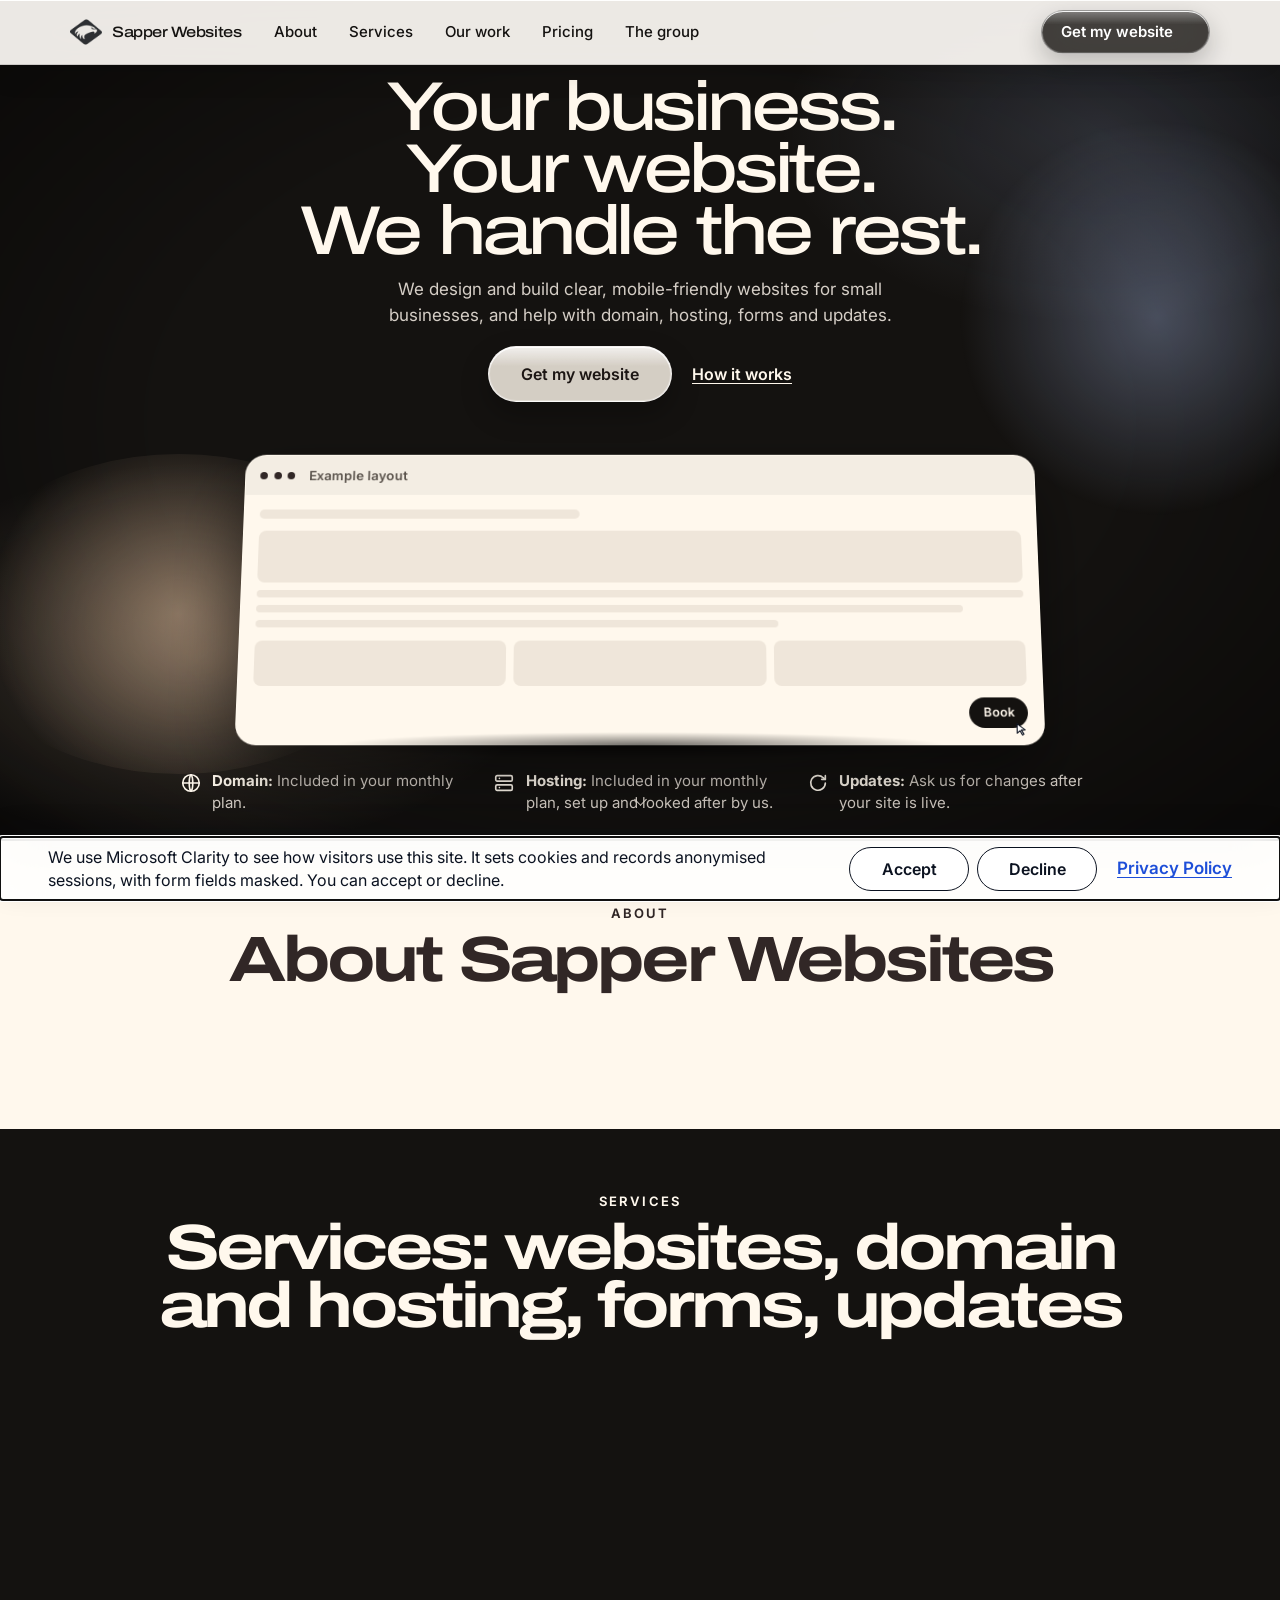
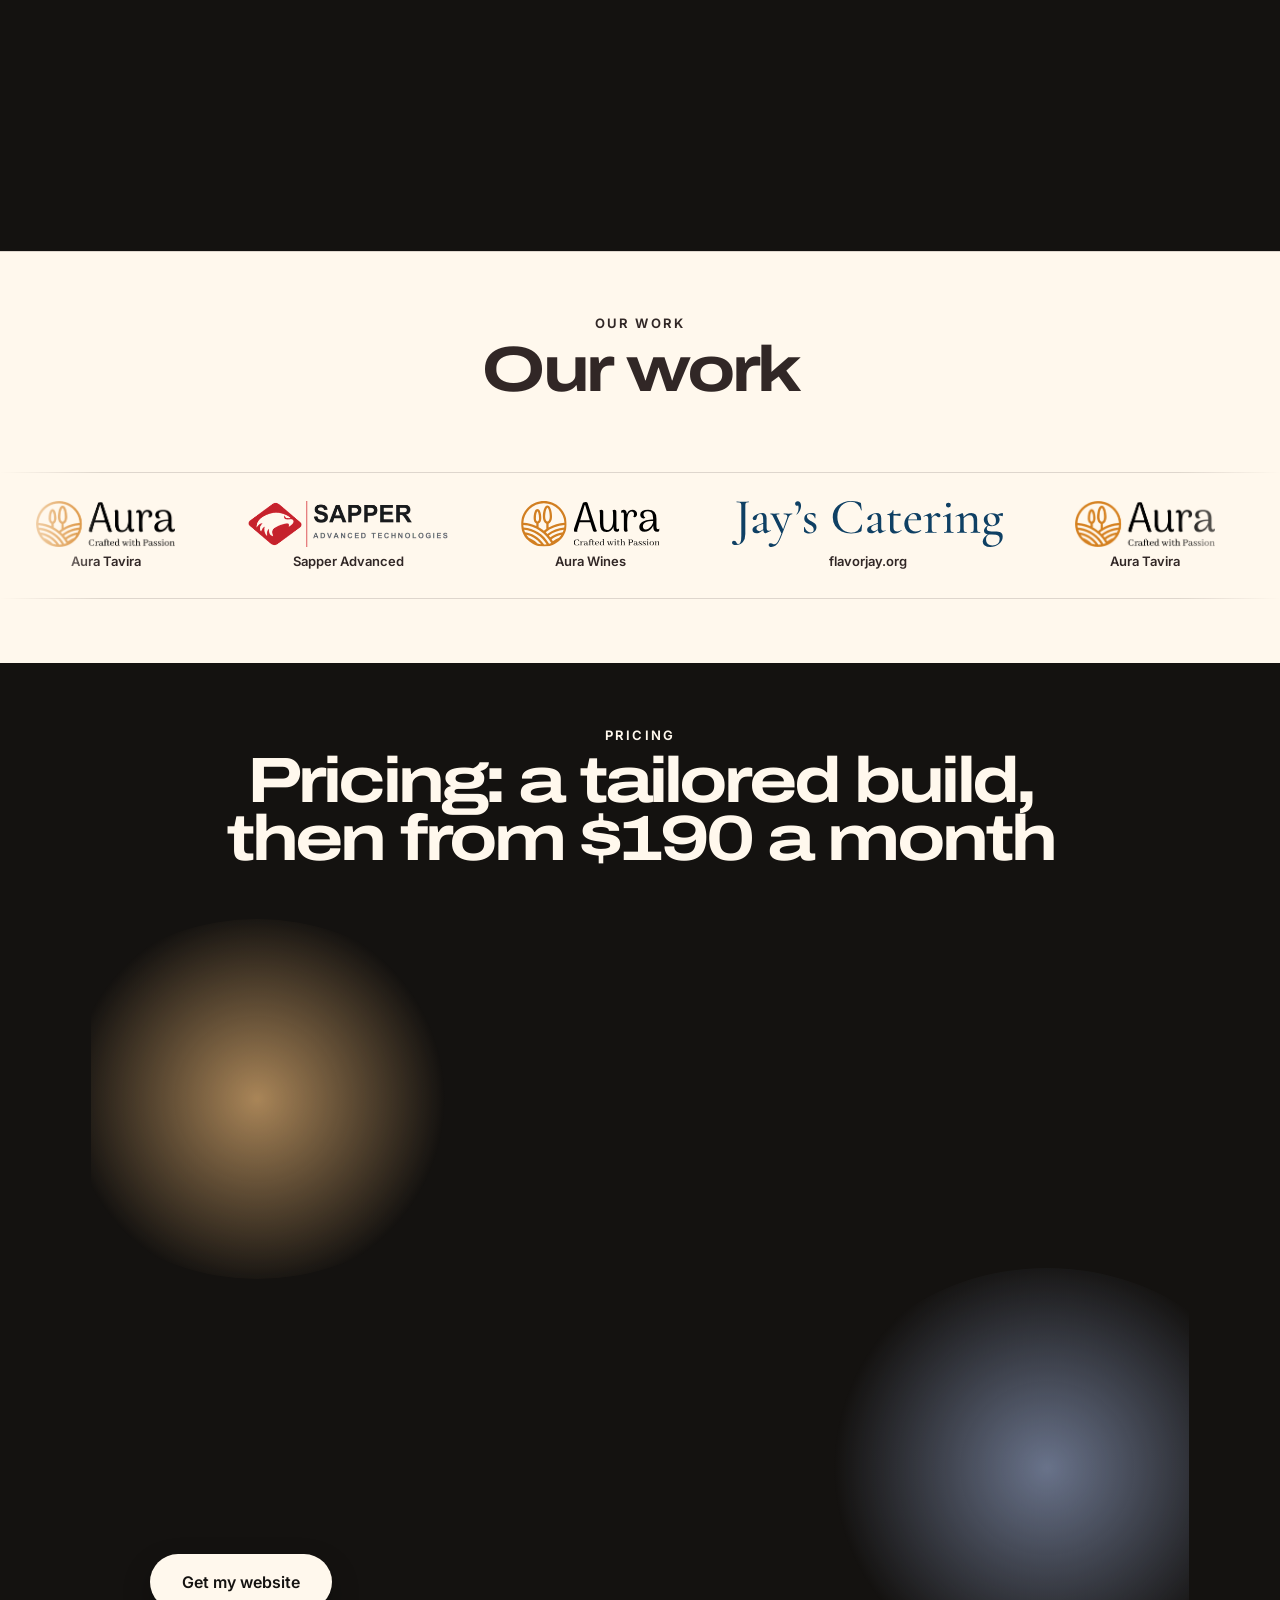
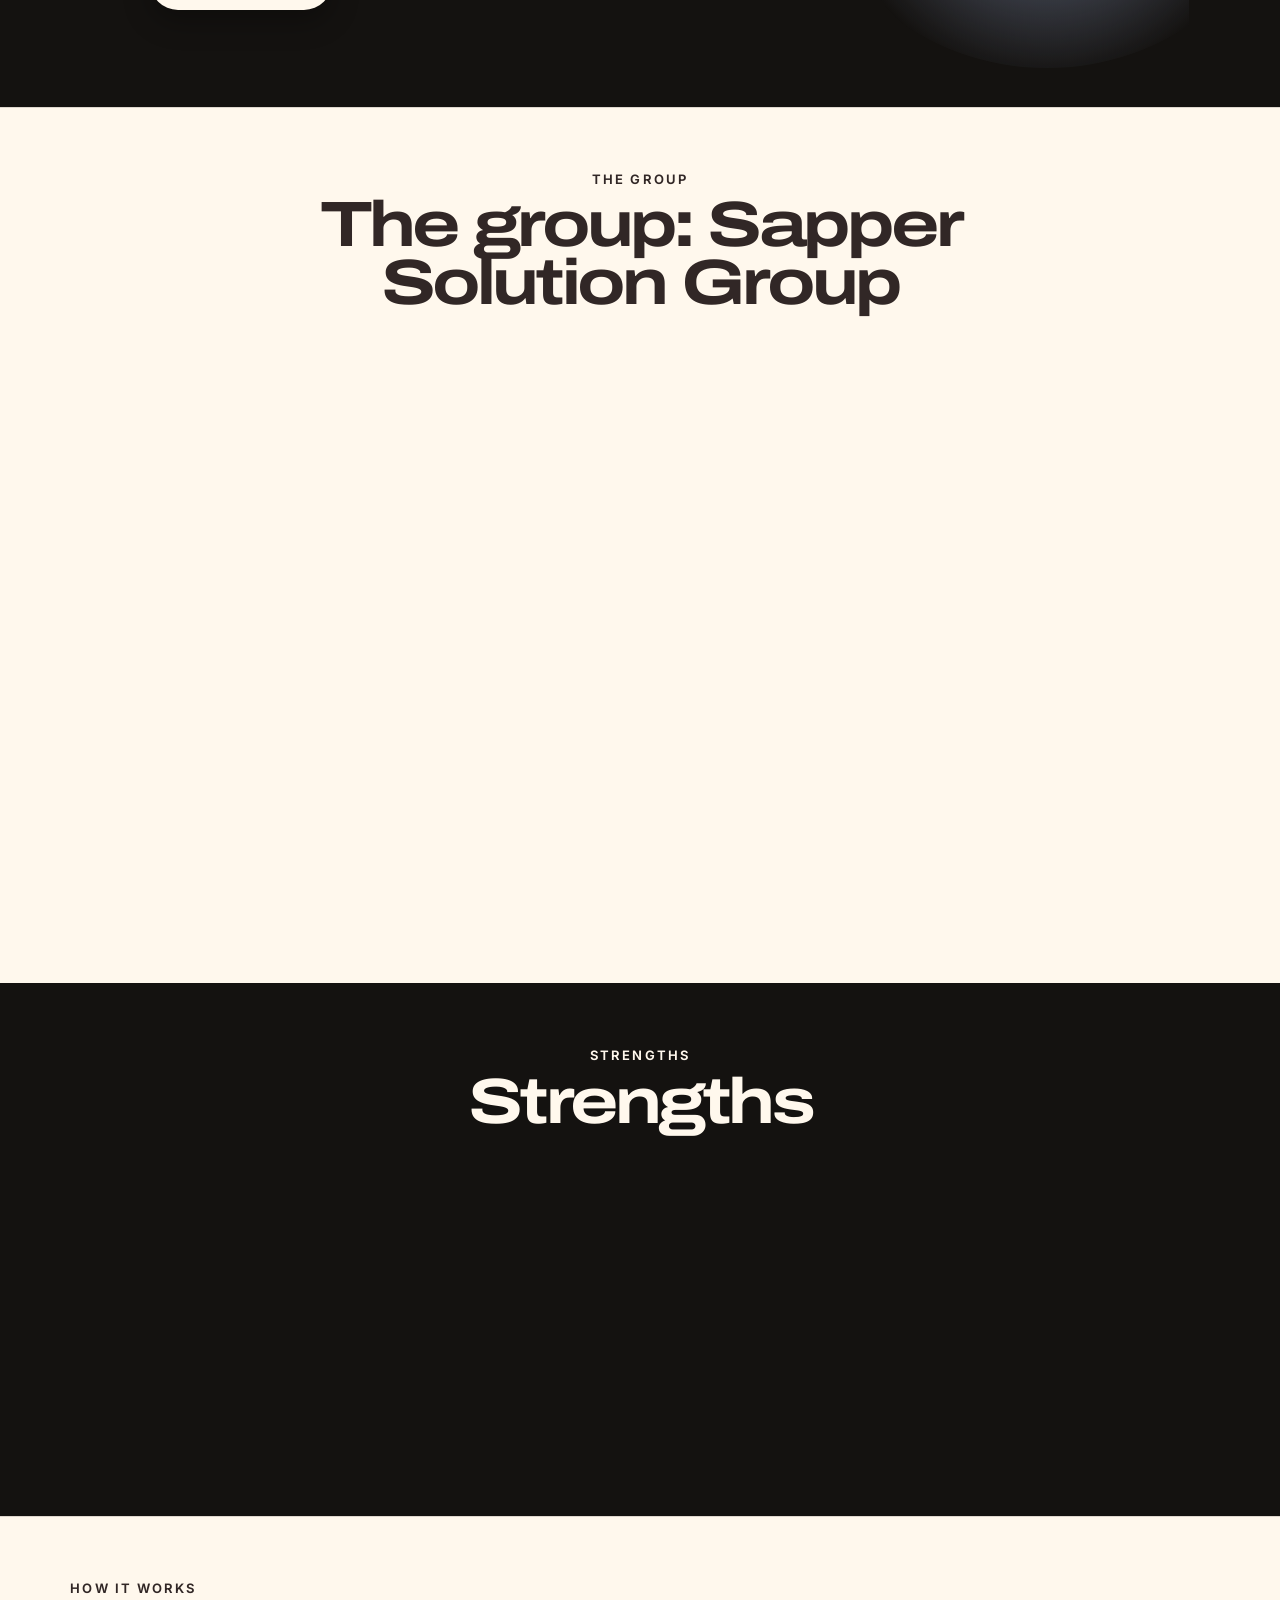
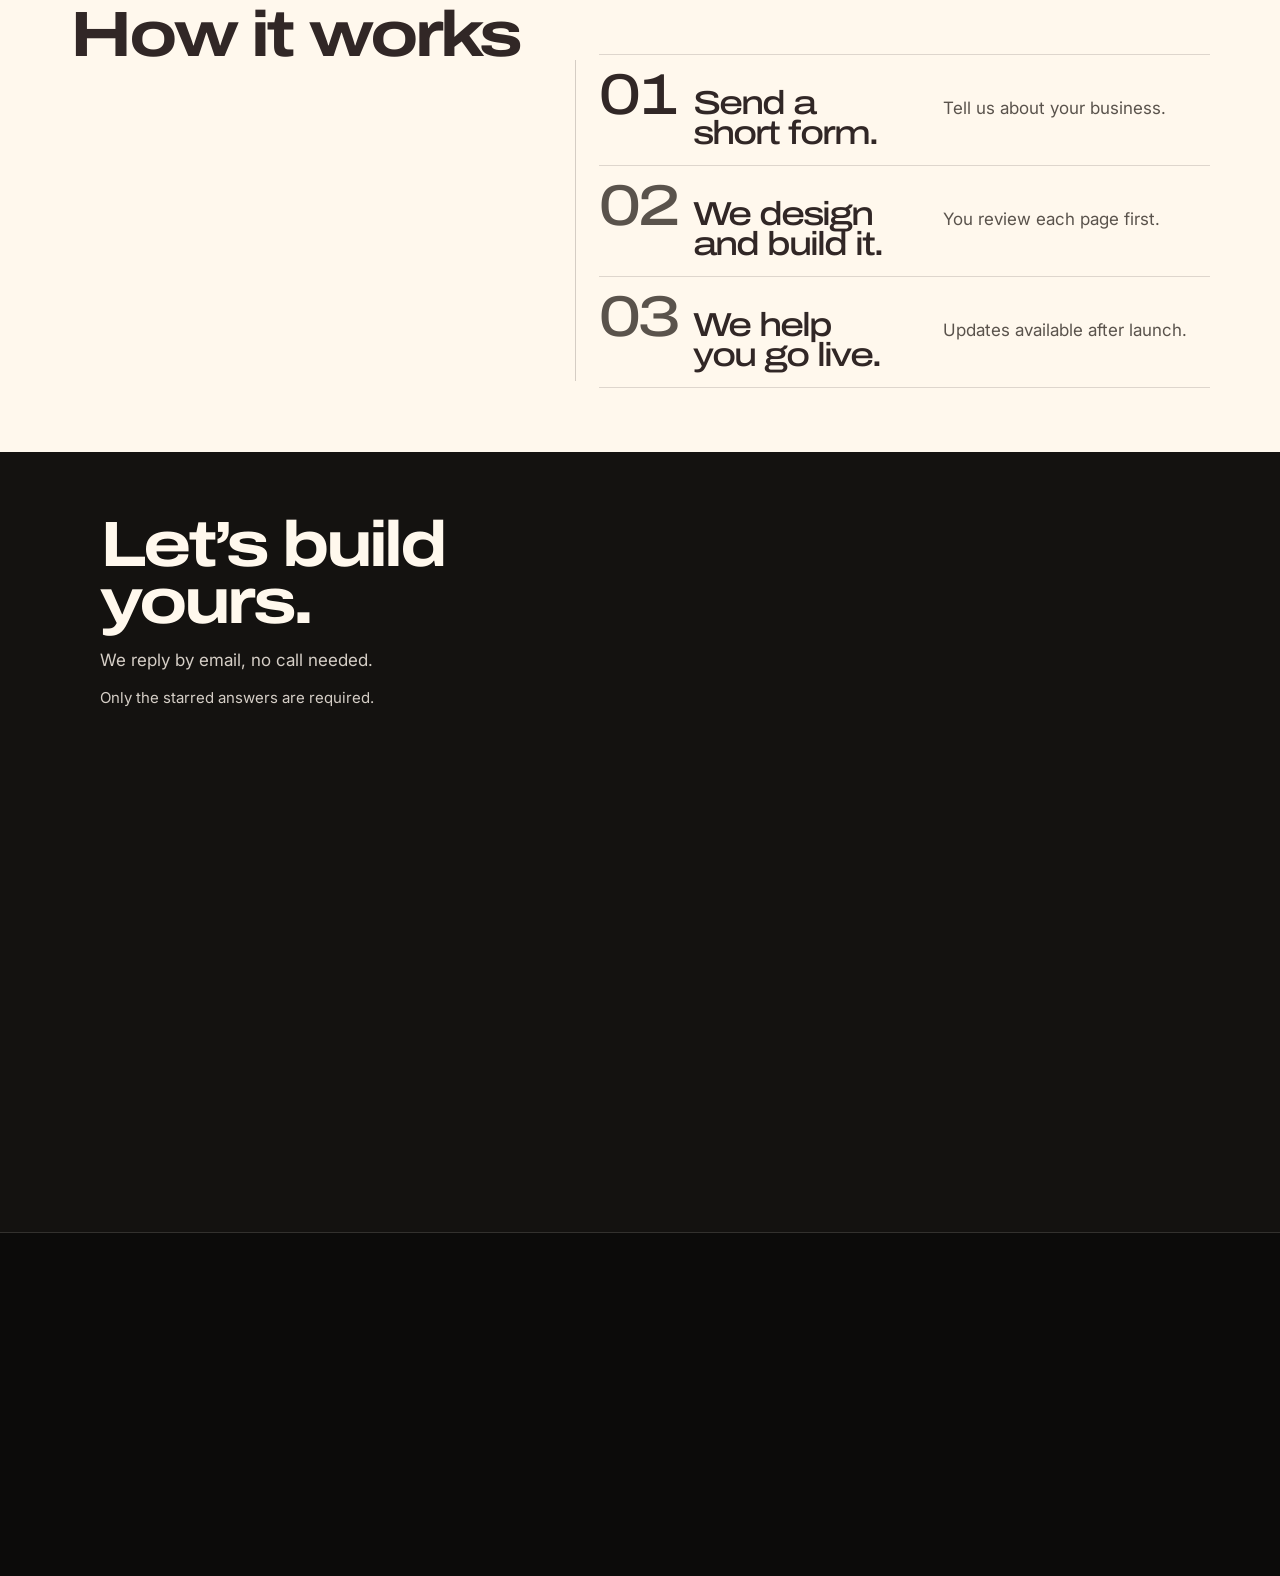
==== index.html @ 2ef12f34 "Change the hero line "No hassle." to "We handle the rest." The slogan's third line is the only copy " ====
<!doctype html>
<html lang="en" data-clarity-id="z29nk8iu7w">
<head>
<meta charset="utf-8">
<meta name="viewport" content="width=device-width, initial-scale=1">
<meta http-equiv="Content-Security-Policy" content="default-src 'self'; script-src 'self' 'unsafe-inline' https://www.clarity.ms https://*.clarity.ms; style-src 'self'; font-src 'self' data:; img-src 'self' data: https://*.clarity.ms https://www.clarity.ms https://c.bing.com; connect-src 'self' https://*.clarity.ms https://www.clarity.ms https://formsubmit.co; form-action https://formsubmit.co; base-uri 'self'; object-src 'none'">
<meta name="referrer" content="strict-origin-when-cross-origin">
<title>Websites for Small Businesses | Sapper Websites</title>
<meta name="description" content="We design and build clear, mobile-friendly websites for small businesses, and help with domain, hosting, forms and updates. Send a short form to get started.">
<link rel="canonical" href="https://sapperwebsites.com/">
<meta property="og:type" content="website">
<meta property="og:site_name" content="Sapper Websites">
<meta property="og:title" content="Websites for Small Businesses | Sapper Websites">
<meta property="og:description" content="We design and build clear, mobile-friendly websites for small businesses, and help with domain, hosting, forms and updates. Send a short form to get started.">
<meta property="og:url" content="https://sapperwebsites.com/">
<meta property="og:image" content="https://sapperwebsites.com/assets/og-image.png">
<meta property="og:image:width" content="1200">
<meta property="og:image:height" content="630">
<meta property="og:image:alt" content="Sapper Websites logo and slogan">
<meta name="twitter:card" content="summary_large_image">
<meta name="twitter:image" content="https://sapperwebsites.com/assets/og-image.png">
<meta name="twitter:image:alt" content="Sapper Websites logo and slogan">
<link rel="icon" href="favicon.ico" sizes="any">
<link rel="icon" href="assets/favicon.svg" type="image/svg+xml">
<link rel="icon" type="image/png" sizes="32x32" href="favicon-32.png">
<link rel="apple-touch-icon" sizes="180x180" href="assets/apple-touch-icon.png">
<link rel="preload" href="assets/fonts/Archivo-Variable.woff2" as="font" type="font/woff2" crossorigin>
<link rel="preload" href="assets/fonts/Inter-Variable.woff2" as="font" type="font/woff2" crossorigin>
<link rel="stylesheet" href="assets/style.css?v=74">
<link rel="stylesheet" href="assets/home.css?v=74">
<script>document.documentElement.classList.add("js");window.__formOpened=Date.now();</script>
<script type="application/ld+json">
{"@context":"https://schema.org","@type":"ProfessionalService","name":"Sapper Websites","url":"https://sapperwebsites.com/","description":"We design and build clear, mobile-friendly websites for small businesses, and help with domain, hosting, forms and updates. Send a short form to get started.","parentOrganization":{"@type":"Organization","name":"Sapper Advanced Technologies LLC","url":"https://sapperadvanced.com"},"address":{"@type":"PostalAddress","streetAddress":"4239 U.S. 23","addressLocality":"Piketon","addressRegion":"OH","postalCode":"45661","addressCountry":"US"}}
</script>
</head>
<body class="home">
<a class="skip" href="#main">Skip to content</a>
<header class="site-header">
  <div class="container header-inner">
    <a class="brand" href="/" aria-label="Sapper Websites home"><img src="assets/eagle-mark.webp" alt="Eagle logo of Sapper Websites" width="32" height="32"><span>Sapper Websites</span></a>
    <button type="button" class="nav-toggle" aria-expanded="false" aria-controls="site-nav">Menu</button>
    <nav id="site-nav" class="main-nav" aria-label="Main"><a href="#about">About</a><a href="#services">Services</a><a href="#work">Our work</a><a href="#pricing">Pricing</a><a href="#group">The group</a></nav>
    <a class="nav-cta" href="#start">Get my website</a>
  </div>
</header>

<main id="main">
  <section class="hero" id="top">
    <div class="hero-glow hero-glow-a" aria-hidden="true"><span></span></div>
    <div class="hero-glow hero-glow-b" aria-hidden="true"><span></span></div>
    <div class="hero-sweep" aria-hidden="true"><span></span></div>
    <div class="container hero-grid">
      <div class="hero-copy">
        <h1><span>Your business.</span> <span>Your website.</span> <span class="accent">We handle the rest.</span></h1>
        <p class="hero-sub">We design and build clear, mobile-friendly websites for small businesses, and help with domain, hosting, forms and updates.</p>
        <div class="hero-actions">
          <a class="btn btn-primary btn-lg hero-cta" href="#start">Get my website</a>
          <a class="quiet-link" href="#steps">How it works</a>
        </div>
      </div>
      <div class="hero-visual">
        <figure class="example">
          <div class="example-float">
            <div class="browser">
              <div class="browser-bar" aria-hidden="true"><i></i><i></i><i></i><span>Example layout</span></div>
              <div class="sample" aria-hidden="true">
                <div class="sample-nav"></div>
                <div class="sample-block"></div>
                <div class="sample-lines"><span></span><span></span><span></span></div>
                <div class="sample-cards"><i></i><i></i><i></i></div>
                <span class="sample-book">Book</span>
                <svg class="sample-cursor" viewBox="0 0 16 16" width="16" height="16" aria-hidden="true" focusable="false"><path fill="#fff" stroke="#0B1220" stroke-width="1.15" stroke-linejoin="round" d="M2.2 1.6 2.2 11.4 5 8.8 7.5 13.2 9 12.4 6.5 8.1 10.4 7.9Z"/></svg>
              </div>
            </div>
          </div>
          <figcaption class="sr-only">Example layout</figcaption>
        </figure>
        <ul class="proof">
          <li>
            <svg viewBox="0 0 24 24" aria-hidden="true" focusable="false"><circle cx="12" cy="12" r="9"/><path d="M3 12h18M12 3c2.6 2.8 2.6 15.2 0 18M12 3c-2.6 2.8-2.6 15.2 0 18"/></svg>
            <p><strong>Domain:</strong> Included in your monthly plan.</p>
          </li>
          <li>
            <svg viewBox="0 0 24 24" aria-hidden="true" focusable="false"><rect x="3" y="4" width="18" height="6" rx="1.5"/><rect x="3" y="14" width="18" height="6" rx="1.5"/><path d="M7 7h.01M7 17h.01"/></svg>
            <p><strong>Hosting:</strong> Included in your monthly plan, set up and looked after by us.</p>
          </li>
          <li>
            <svg viewBox="0 0 24 24" aria-hidden="true" focusable="false"><path d="M20 12a8 8 0 1 1-2.3-5.7L20 8"/><path d="M20 4v4h-4"/></svg>
            <p><strong>Updates:</strong> Ask us for changes after your site is live.</p>
          </li>
        </ul>
      </div>
    </div>
    <div class="scroll-cue" aria-hidden="true"><span></span></div>
  </section>

  <section class="band alt" aria-labelledby="about">
    <div class="container">
      <p class="kicker" aria-hidden="true">About</p>
      <h2 id="about">About Sapper Websites</h2>
      <div class="home-copy">
      <p class="section-intro">Sapper Websites is the web design arm of the Sapper Solution Group. We design, build and look after websites for small businesses, and we stay with you after launch.</p>
      </div>
    </div>
  </section>

  <section class="band" aria-labelledby="services">
    <div class="container">
      <div class="band-head">
        <p class="kicker" aria-hidden="true">Services</p>
        <h2 id="services">Services: websites, domain and hosting, forms, updates</h2>
      </div>
      <div class="home-copy">
      <p class="section-intro">What we do.</p>
      <ul class="num-list">
        <li><div><span>01</span><h3>Design and build</h3></div><p>Made around your business, written and built by hand.</p></li>
        <li><div><span>02</span><h3>Made for phones</h3></div><p>Every page is checked on a phone first.</p></li>
        <li><div><span>03</span><h3>Domain and hosting</h3></div><p>Included in your monthly plan, set up and looked after by us.</p></li>
        <li><div><span>04</span><h3>Contact forms</h3></div><p>Messages from your form are sent to the email address you choose.</p></li>
        <li><div><span>05</span><h3>Upkeep</h3></div><p>New text, new photos, fixes. Just write to us.</p></li>
      </ul>
      </div>
    </div>
  </section>

  <section class="band alt" aria-labelledby="work">
    <div class="container">
      <p class="kicker" aria-hidden="true">Our work</p>
      <h2 id="work">Our work</h2>
      <div class="home-copy">
      <p class="section-intro">Websites we have built.</p>
      </div>
      <div class="work-marquee">
        <div class="work-track">
          <div class="work-set">
            <div class="work-logo"><span class="work-lockup"><img src="assets/auratavira-logo.png" alt="Aura Tavira" width="291" height="96" loading="lazy" decoding="async"></span><span class="work-logo-name" aria-hidden="true">Aura Tavira</span></div>
            <div class="work-logo"><span class="work-lockup"><img class="logo-sapper" src="assets/sapperadvanced-logo.png" alt="Sapper Advanced" width="394" height="96" loading="lazy" decoding="async"></span><span class="work-logo-name" aria-hidden="true">Sapper Advanced</span></div>
            <div class="work-logo"><span class="work-lockup"><img src="assets/aurawines-logo.svg" alt="Aura Wines" width="1500" height="496" loading="lazy" decoding="async"></span><span class="work-logo-name" aria-hidden="true">Aura Wines</span></div>
            <div class="work-logo"><span class="work-lockup"><img class="logo-flavorjay" src="assets/flavorjay-wordmark.svg" alt="flavorjay.org" width="5409" height="917" loading="lazy" decoding="async"></span><span class="work-logo-name" aria-hidden="true">flavorjay.org</span></div>
            <div class="work-logo" aria-hidden="true"><span class="work-lockup"><img src="assets/auratavira-logo.png" alt="" width="291" height="96" loading="lazy" decoding="async"></span><span class="work-logo-name" aria-hidden="true">Aura Tavira</span></div>
            <div class="work-logo" aria-hidden="true"><span class="work-lockup"><img class="logo-sapper" src="assets/sapperadvanced-logo.png" alt="" width="394" height="96" loading="lazy" decoding="async"></span><span class="work-logo-name" aria-hidden="true">Sapper Advanced</span></div>
            <div class="work-logo" aria-hidden="true"><span class="work-lockup"><img src="assets/aurawines-logo.svg" alt="" width="1500" height="496" loading="lazy" decoding="async"></span><span class="work-logo-name" aria-hidden="true">Aura Wines</span></div>
            <div class="work-logo" aria-hidden="true"><span class="work-lockup"><img class="logo-flavorjay" src="assets/flavorjay-wordmark.svg" alt="" width="5409" height="917" loading="lazy" decoding="async"></span><span class="work-logo-name" aria-hidden="true">flavorjay.org</span></div>
          </div>
          <div class="work-set" aria-hidden="true">
            <div class="work-logo"><span class="work-lockup"><img src="assets/auratavira-logo.png" alt="" width="291" height="96" loading="lazy" decoding="async"></span><span class="work-logo-name" aria-hidden="true">Aura Tavira</span></div>
            <div class="work-logo"><span class="work-lockup"><img class="logo-sapper" src="assets/sapperadvanced-logo.png" alt="" width="394" height="96" loading="lazy" decoding="async"></span><span class="work-logo-name" aria-hidden="true">Sapper Advanced</span></div>
            <div class="work-logo"><span class="work-lockup"><img src="assets/aurawines-logo.svg" alt="" width="1500" height="496" loading="lazy" decoding="async"></span><span class="work-logo-name" aria-hidden="true">Aura Wines</span></div>
            <div class="work-logo"><span class="work-lockup"><img class="logo-flavorjay" src="assets/flavorjay-wordmark.svg" alt="" width="5409" height="917" loading="lazy" decoding="async"></span><span class="work-logo-name" aria-hidden="true">flavorjay.org</span></div>
            <div class="work-logo"><span class="work-lockup"><img src="assets/auratavira-logo.png" alt="" width="291" height="96" loading="lazy" decoding="async"></span><span class="work-logo-name" aria-hidden="true">Aura Tavira</span></div>
            <div class="work-logo"><span class="work-lockup"><img class="logo-sapper" src="assets/sapperadvanced-logo.png" alt="" width="394" height="96" loading="lazy" decoding="async"></span><span class="work-logo-name" aria-hidden="true">Sapper Advanced</span></div>
            <div class="work-logo"><span class="work-lockup"><img src="assets/aurawines-logo.svg" alt="" width="1500" height="496" loading="lazy" decoding="async"></span><span class="work-logo-name" aria-hidden="true">Aura Wines</span></div>
            <div class="work-logo"><span class="work-lockup"><img class="logo-flavorjay" src="assets/flavorjay-wordmark.svg" alt="" width="5409" height="917" loading="lazy" decoding="async"></span><span class="work-logo-name" aria-hidden="true">flavorjay.org</span></div>
          </div>
        </div>
      </div>
    </div>
  </section>

  <section class="band" aria-labelledby="pricing">
    <div class="container">
      <div class="band-head">
        <p class="kicker" aria-hidden="true">Pricing</p>
        <h2 id="pricing">Pricing: a tailored build, then from $190 a month</h2>
      </div>
      <div class="home-copy">
      <div class="price-card">
        <div class="glass-field" aria-hidden="true"><span class="glass-blob glass-blob-a"></span><span class="glass-blob glass-blob-b"></span></div>
        <ul class="price-lines">
          <li><strong>Website:</strong> A tailored quote to build it, based on what you need. Send a short form and, if we can help, we&rsquo;ll send a proposal.</li>
          <li><strong>Maintenance:</strong> $220 per month on a 6-month plan, or $190 per month on a 12-month plan, in US dollars, including hosting and your domain. The domain is registered in the name of your choice.
            <div class="plan-row">
              <div class="plan">
                <p class="plan-kicker">6-month plan</p>
                <p class="plan-price"><span class="plan-amount">$220</span> per month</p>
              </div>
              <div class="plan plan-best">
                <p class="plan-save">Save $360 a year</p>
                <p class="plan-kicker">12-month plan</p>
                <p class="plan-price"><span class="plan-amount">$190</span> per month</p>
              </div>
            </div>
            <p class="price-note">After your 6- or 12-month term, the plan continues month to month at the same price. To stop at the end of your term or any time after, give 30 days’ notice by email.</p>
            <p class="price-note">Premium domains excluded.</p>
          </li>
          <li><strong>Changes:</strong> Reasonable change requests to your site are free of charge. We aim to make them within 14 days of you telling us.</li>
        </ul>
        <a class="btn btn-primary btn-lg" href="#start">Get my website</a>
      </div>
      <p class="price-note">Full terms are in your written contract.</p>
      </div>
    </div>
  </section>

  <section class="band alt" aria-labelledby="group">
    <div class="container">
      <div class="band-head">
        <p class="kicker" aria-hidden="true">The group</p>
        <h2 id="group">The group: Sapper Solution Group</h2>
      </div>
      <div class="home-copy">
      <p class="section-intro">Sapper Websites is a DBA of Sapper Advanced Technologies LLC, an Ohio company based in Piketon, Ohio, part of the Sapper Solution Group. Your agreement is with Sapper Advanced Technologies LLC, not with other group companies.</p>
      <p class="group-source"><a href="https://sappersolution.com" rel="noopener noreferrer">Sapper Solution Group</a></p>
      <ul class="group-grid">
        <li class="group-card"><h3>Sapper Advanced Technologies</h3><p>Metal fabrication, racks, and industrial packaging.</p></li>
        <li class="group-card"><h3>Sapper Plastics</h3><p>Advanced packaging for EV batteries, industrial components, and sensitive goods.</p></li>
        <li class="group-card"><h3>F&middot;S&middot;S&middot;I Federal Supply Services International</h3><p>Procurement, logistics, and industrial supply chain operations.</p></li>
        <li class="group-card"><h3>Sapper Waste</h3><p>Roll off dumpster rentals and waste removal services.</p></li>
      </ul>
      </div>
    </div>
  </section>

  <section class="band" aria-labelledby="strengths">
    <div class="container">
      <div class="band-head">
        <p class="kicker" aria-hidden="true">Strengths</p>
        <h2 id="strengths">Strengths</h2>
      </div>
      <div class="home-copy">
      <ul class="num-list">
        <li><div><span>01</span><h3>Clear design</h3></div><p>A site built around what your business does and what visitors need to find.</p></li>
        <li><div><span>02</span><h3>Works on every screen</h3></div><p>Phones, tablets and desktops.</p></li>
        <li><div><span>03</span><h3>We help with the rest</h3></div><p>Domain and hosting are included in your monthly plan, set up and looked after by us. Contact form and updates are available after launch.</p></li>
      </ul>
      </div>
    </div>
  </section>

  <section class="band alt steps-scene" aria-labelledby="steps">
    <div class="container">
      <div class="steps-pin">
        <p class="kicker" aria-hidden="true">How it works</p>
        <h2 id="steps">How it works</h2>
      </div>
      <div class="home-copy">
      <p class="section-intro">Tell us. We build. You launch.</p>
      <ol class="num-list steps" data-step="0">
        <li><div><span>01</span><h3>Send a short form.</h3></div><p>Tell us about your business.</p></li>
        <li><div><span>02</span><h3>We design and build it.</h3></div><p>You review each page first.</p></li>
        <li><div><span>03</span><h3>We help you go live.</h3></div><p>Updates available after launch.</p></li>
      </ol>
      </div>
    </div>
  </section>

  <section id="contact" class="contact" aria-labelledby="contact-h">
    <div class="container">
    <div class="contact-grid">
      <div class="contact-intro">
        <h2 id="contact-h">Let&rsquo;s build yours.</h2>
        <p class="muted">We reply by email, no call needed.</p>
        <p class="hint">Only the starred answers are required.</p>
      </div>
      <div class="contact-form">
      <form data-clarity-mask="True" id="start" class="form" action="https://formsubmit.co/91dfdb1b36b35a1d4a0f92a4e963d9b9" method="POST" accept-charset="UTF-8" aria-labelledby="contact-h">
        <input type="hidden" name="_subject" value="New website request" data-clarity-mask="True">
        <input type="hidden" name="_template" value="table" data-clarity-mask="True">
        <input type="hidden" name="_captcha" value="false" data-clarity-mask="True">
        <input type="hidden" name="_next" value="https://sapperwebsites.com/thanks.html" data-clarity-mask="True">
        <p id="form-guard-msg" class="field-error" role="alert"></p>
        <p class="sr-only">Required fields are marked with an asterisk.</p>
        <div class="form-row">
        <div class="field">
          <label for="f-name">Your name <span class="req" aria-hidden="true">*</span></label>
          <input id="f-name" name="Your name" type="text" required aria-required="true" autocomplete="name" maxlength="80" aria-describedby="f-name-err" data-clarity-mask="True">
          <p id="f-name-err" class="field-error">Please enter your Full name.</p>
        </div>
        <div class="field">
          <label for="f-email">Email <span class="req" aria-hidden="true">*</span></label>
          <input id="f-email" name="Email" type="email" required aria-required="true" autocomplete="email" autocapitalize="none" spellcheck="false" maxlength="120" aria-describedby="f-email-err" data-clarity-mask="True">
          <p id="f-email-err" class="field-error">Please enter a valid email address.</p>
        </div>
        </div>
        <div class="form-row">
        <div class="field">
          <label for="f-phone">Phone<span class="opt"> (optional)</span></label>
          <input id="f-phone" name="Phone" type="tel" autocomplete="tel" inputmode="tel" maxlength="30" aria-describedby="f-phone-err" data-clarity-mask="True">
          <p id="f-phone-err" class="field-error"></p>
        </div>
        <div class="field">
          <label for="f-business">Business name <span class="req" aria-hidden="true">*</span></label>
          <input id="f-business" name="Business name" type="text" required aria-required="true" autocomplete="organization" maxlength="120" aria-describedby="f-business-err" data-clarity-mask="True">
          <p id="f-business-err" class="field-error">Please enter the business name.</p>
        </div>
        </div>
        <div class="field">
          <label for="f-need">What you need <span class="req" aria-hidden="true">*</span></label>
          <textarea id="f-need" name="What you need" rows="4" required aria-required="true" maxlength="1500" placeholder="What do you need, in a sentence or two?" aria-describedby="f-need-err" data-clarity-mask="True"></textarea>
          <p id="f-need-err" class="field-error">Please say what you need.</p>
        </div>
        <div class="field">
          <label for="f-site">Current site or domain<span class="opt"> (optional)</span></label>
          <input id="f-site" name="Current site or domain" type="text" autocapitalize="none" spellcheck="false" maxlength="200" placeholder="example.com" aria-describedby="f-site-err" data-clarity-mask="True">
          <p id="f-site-err" class="field-error"></p>
        </div>
        <div class="consent">
          <input id="f-consent" name="Agreement" type="checkbox" value="I agree to the Terms of Service and Privacy Policy." required aria-required="true" aria-describedby="f-consent-err" data-clarity-mask="True">
          <label for="f-consent">I agree to the <a href="terms.html">Terms of Service</a> and <a href="privacy.html">Privacy Policy</a>.</label>
          <p id="f-consent-err" class="field-error">Please agree to the Terms of Service and Privacy Policy.</p>
        </div>
        <div class="form-submit">
          <button class="btn btn-primary btn-lg" type="submit">Send my request</button>
          <p class="form-after">No call needed. We reply by email with a short proposal.</p>
        </div>
        <p class="hp" aria-hidden="true">
          <label>Leave this field empty<input type="text" name="_honey" tabindex="-1" autocomplete="off" data-clarity-mask="True"></label>
        </p>
      </form>
      </div>
    </div>
    </div>
  </section>
</main>

<footer class="site-footer">
  <div class="container">
    <p>Sapper Websites is a DBA of Sapper Advanced Technologies LLC.</p>
    <p>Sapper Solution HQ, 4239 U.S. 23, Piketon, OH 45661</p>
    <p><a href="mailto:leon@baldridge.info">Email us</a></p>
    <p><a href="terms.html">Terms of Service</a> &middot; <a href="privacy.html">Privacy Policy</a> &middot; <a href="legal-notice.html">Legal Notice</a></p>
    <p><button type="button" class="cookie-settings">Cookie settings</button></p>
    <p>&copy; 2026 Sapper Advanced Technologies LLC <span class="joined"><span class="sep">&middot; </span><a href="https://sapperadvanced.com" rel="noopener noreferrer">sapperadvanced.com</a></span></p>
  </div>
</footer>
<div class="float-bar hide">
<a class="float-cta hide" href="#start"><span class="float-cta-label">Get my website</span><svg class="float-cta-icon" aria-hidden="true" viewBox="0 0 24 24" width="20" height="20" focusable="false"><path d="M5 12h14M13 6l6 6-6 6" fill="none" stroke="currentColor" stroke-width="2" stroke-linecap="round" stroke-linejoin="round"/></svg></a>
</div>
<script src="assets/form-guard.js"></script>
<script>
/* Applies the checks in assets/form-guard.js. A valid form with an empty honeypot is sent with fetch so the visitor stays on this site. If JavaScript is off, or this fails before that send, the form still posts to FormSubmit and _next points at the thank-you page. */
(function () {
  var f = document.getElementById("start");
  if (!f) return;
  var opened = window.__formOpened || Date.now();
  var ajaxUrl = "https://formsubmit.co/ajax/91dfdb1b36b35a1d4a0f92a4e963d9b9";
  var sendError = "Sorry, that didn't go through. Please try again in a moment.";
  var ids = {name:"f-name", email:"f-email", phone:"f-phone", business:"f-business", need:"f-need", site:"f-site", consent:"f-consent"};
  function read(id) {
    var el = document.getElementById(id);
    return el ? el.value : "";
  }
  function clearErrors() {
    var nodes = f.querySelectorAll(".field-error");
    for (var i = 0; i < nodes.length; i++) nodes[i].classList.remove("is-on");
    var bad = f.querySelectorAll("[aria-invalid]");
    for (var j = 0; j < bad.length; j++) bad[j].removeAttribute("aria-invalid");
    var box = document.getElementById("form-guard-msg");
    if (box) box.textContent = "";
  }
  function showSendError(btn) {
    var box = document.getElementById("form-guard-msg");
    if (box) {
      box.textContent = sendError;
      box.classList.add("is-on");
    }
    if (btn) btn.disabled = false;
  }
  f.addEventListener("input", function (ev) {
    var el = ev.target;
    if (!el || !el.id) return;
    el.removeAttribute("aria-invalid");
    var err = document.getElementById(el.id + "-err");
    if (err) err.classList.remove("is-on");
  });
  f.addEventListener("submit", function (ev) {
    try {
      if (!window.formGuard) return;
      var consent = document.getElementById("f-consent");
      var honey = f.querySelector('input[name="_honey"]');
      var result = window.formGuard.validate({
        name: read("f-name"),
        email: read("f-email"),
        phone: read("f-phone"),
        business: read("f-business"),
        need: read("f-need"),
        site: read("f-site"),
        consent: !!(consent && consent.checked),
        honey: honey ? honey.value : ""
      }, { elapsedMs: Date.now() - opened });
      var values = result.values;
      var map = {name:"f-name", email:"f-email", phone:"f-phone", business:"f-business", need:"f-need", site:"f-site"};
      Object.keys(map).forEach(function (key) {
        var el = document.getElementById(map[key]);
        if (el) el.value = values[key];
      });
      clearErrors();
      if (!result.ok) {
        ev.preventDefault();
        var first = null;
        Object.keys(ids).forEach(function (key) {
          if (!result.errors[key]) return;
          var el = document.getElementById(ids[key]);
          var err = document.getElementById(ids[key] + "-err");
          if (el) el.setAttribute("aria-invalid", "true");
          if (err) { err.textContent = result.errors[key]; err.classList.add("is-on"); }
          if (!first && el) first = el;
        });
        if (result.errors.form) {
          var box = document.getElementById("form-guard-msg");
          if (box) { box.textContent = result.errors.form; box.classList.add("is-on"); }
        }
        if (first && first.focus) first.focus();
        return;
      }
      if (honey && honey.value) return;
      ev.preventDefault();
      var btn = f.querySelector('[type="submit"]');
      if (btn) btn.disabled = true;
      var reply = f.querySelector('input[name="_replyto"]');
      if (!reply) {
        reply = document.createElement("input");
        reply.type = "hidden";
        reply.name = "_replyto";
        reply.setAttribute("data-clarity-mask", "True");
        f.appendChild(reply);
      }
      reply.value = values.email;
      var data = {};
      new FormData(f).forEach(function (value, key) { data[key] = value; });
      fetch(ajaxUrl, {
        method: "POST",
        headers: { "Content-Type": "application/json", "Accept": "application/json" },
        body: JSON.stringify(data)
      }).then(function (res) {
        return res.json();
      }).then(function (body) {
        if (body && (body.success === true || body.success === "true")) {
          window.location.href = "/thanks.html";
          return;
        }
        showSendError(btn);
      }).catch(function () {
        showSendError(btn);
      });
    } catch (err) {}
  });
})();
</script>
<script src="assets/float-pill.js?v=74"></script>
<script src="assets/site.js?v=74"></script>
<script src="assets/consent.js?v=74"></script>
<script src="assets/home-motion.js?v=74"></script>
</body>
</html>
---- assets/style.css ----
:root{--ink:#06101f;--navy:#0a1f3f;--blue:#1c4f9c;--sky:#8fb8f0;--paper:#f4f6fa;--hero-ink:#0B1220;--hero-blue:#1D4ED8;--hero-sub:#334155;--band:#F4F6F9;--line:rgba(11,18,32,.12);--ring:#1D4ED8}
@font-face{font-family:Unbounded;font-style:normal;font-weight:200 900;font-display:swap;src:url("fonts/Unbounded-Variable.woff2") format("woff2")}
@font-face{font-family:Archivo;font-style:normal;font-weight:100 900;font-stretch:62% 125%;font-display:swap;src:url("fonts/Archivo-Variable.woff2") format("woff2")}
@font-face{font-family:Inter;font-style:normal;font-weight:100 900;font-display:swap;src:url("fonts/Inter-Variable.woff2") format("woff2")}
*,*::before,*::after{box-sizing:border-box}
html{scroll-behavior:smooth;-webkit-text-size-adjust:100%;background:#FFF8ED;scroll-padding-top:5rem}
body{margin:0;background:#FFF8ED;color:#312726;font-family:Inter,system-ui,sans-serif;line-height:1.5;-webkit-font-smoothing:antialiased}
body:not(.home){font-optical-sizing:none}
h1,h2,h3,h4,p,ul,ol,dl,dd,address{margin:0;padding:0;font-weight:inherit;font-size:inherit}
ul,ol{list-style:none}
a{color:inherit;text-decoration:none}
img{display:block;max-width:100%;height:auto}
button,input,textarea{font:inherit}
.skip{position:absolute;left:-999px;top:0;background:#fff;color:#000;padding:.5rem 1rem;z-index:100}
.skip:focus{left:0}
.sr-only{position:absolute;width:1px;height:1px;overflow:hidden;clip:rect(0 0 0 0)}
a:focus-visible,button:focus-visible,input:focus-visible,textarea:focus-visible{outline:2px solid var(--ring);outline-offset:3px}
.site-footer a:focus-visible,.site-footer button:focus-visible{outline:2px solid #93C5FD;outline-offset:3px}
.container{width:100%;max-width:80rem;margin-inline:auto;padding-inline:clamp(1.25rem,4vw,3rem)}

.site-header{position:fixed;inset:0 0 auto 0;z-index:50;background:rgba(255,252,248,.92);color:#141210;border-bottom:1px solid rgba(20,18,16,.12);box-shadow:inset 0 1px 0 rgba(255,255,255,.95);-webkit-backdrop-filter:saturate(1.8) blur(28px);backdrop-filter:saturate(1.8) blur(28px)}
html.is-scrolled .site-header{background:rgba(255,252,248,.92);border-bottom-color:rgba(20,18,16,.16);box-shadow:0 8px 28px rgba(20,18,16,.12),inset 0 1px 0 rgba(255,255,255,.98);-webkit-backdrop-filter:saturate(1.8) blur(28px);backdrop-filter:saturate(1.8) blur(28px)}
.site-header::after{content:"";position:absolute;inset:0;z-index:-1;pointer-events:none;box-shadow:0 8px 22px rgba(11,18,32,.18);opacity:0}
.header-inner{display:flex;align-items:center;flex-wrap:wrap;min-height:4.5rem;transform-origin:center top}
.brand{display:inline-flex;align-items:center;align-self:center;gap:.6rem;margin-right:32px;font-family:Archivo,Inter,sans-serif;font-weight:500;font-stretch:118%;font-size:15px;letter-spacing:-.03em;min-height:44px;text-decoration:none}
.brand img{width:32px;height:32px}
.nav-toggle{display:none;margin-left:auto;align-self:center;background:transparent;color:inherit;border:0;cursor:pointer;font-family:Inter,system-ui,sans-serif;font-size:15px;font-weight:600;min-height:44px;min-width:44px;padding:0 .4rem}
.main-nav{display:flex;align-items:center;gap:32px}
.main-nav a{font-family:Inter,system-ui,sans-serif;font-size:15px;font-weight:500;min-height:44px;min-width:44px;display:inline-flex;align-items:center;justify-content:center}
.main-nav a,.main-nav a:hover,.main-nav a:focus-visible{text-decoration:none}
.main-nav a:hover,.main-nav a:focus-visible{color:#12306A}
html.is-scrolled .main-nav a:hover,html.is-scrolled .main-nav a:focus-visible{color:#12306A}
@media(prefers-reduced-motion:no-preference){
  .header-inner{transition:transform .28s ease}
  .site-header::after{transition:opacity .28s ease}
  html.is-scrolled .header-inner:not(:has(.main-nav.is-open)){transform:scale(.94)}
  html.is-scrolled .site-header::after{opacity:1}
  .main-nav a{animation:nav-drop .42s cubic-bezier(.16,.84,.32,1) both}
  .main-nav a:nth-child(1){animation-delay:.02s}
  .main-nav a:nth-child(2){animation-delay:.08s}
  .main-nav a:nth-child(3){animation-delay:.14s}
  .main-nav a:nth-child(4){animation-delay:.2s}
  .main-nav a:nth-child(5){animation-delay:.26s}
}
@keyframes nav-drop{from{opacity:0;transform:translateY(-8px)}to{opacity:1;transform:none}}
.nav-cta{margin-left:auto;background:linear-gradient(180deg,rgba(255,255,255,.34),rgba(255,255,255,0) 32%),rgba(20,18,16,.8);color:#fff;border:1px solid rgba(255,255,255,.46);border-radius:999px;min-height:44px;min-width:44px;padding:0 1.15rem;display:inline-flex;align-items:center;font-family:Inter,system-ui,sans-serif;font-size:15px;font-weight:600;text-decoration:none;box-shadow:inset 0 1px 0 rgba(255,255,255,.9),inset 0 0 0 1px rgba(255,255,255,.16),0 10px 24px rgba(20,18,16,.22);-webkit-backdrop-filter:saturate(1.8) blur(22px);backdrop-filter:saturate(1.8) blur(22px)}
.nav-cta:hover{color:#fff;filter:brightness(1.08)}
.nav-cta:active{filter:brightness(.94)}
@media(max-width:45rem){
  .js .nav-toggle{display:inline-flex;align-items:center;justify-content:center}
  .main-nav{flex-basis:100%;flex-wrap:wrap;gap:0 32px;padding-bottom:.5rem}
  .js .main-nav:not(.is-open){display:none}
  .js .main-nav.is-open{display:flex;flex-direction:column;align-items:stretch;gap:0;margin:.35rem 0 1rem;padding:.35rem;background:rgba(255,255,255,.84);border:1px solid rgba(255,255,255,.66);border-radius:12px;box-shadow:inset 0 1px 0 rgba(255,255,255,.9),0 12px 32px rgba(11,18,32,.16);-webkit-backdrop-filter:saturate(1.8) blur(24px);backdrop-filter:saturate(1.8) blur(24px)}
  .js .main-nav.is-open a{justify-content:flex-start;padding:0 .75rem}
  .js .header-inner .nav-cta{display:none}
  .js .header-inner:has(.main-nav.is-open) .nav-cta{display:inline-flex;margin:.25rem 0 1rem}
  html:not(.js) .nav-toggle{display:none}
  html:not(.js) .nav-cta{margin-left:0;flex-basis:100%;margin-bottom:1rem}
}

.hero{background:#fff;color:var(--hero-ink);padding:96px 0 64px;display:flex;align-items:flex-start}
@media(min-width:60rem){.hero{min-height:clamp(560px,70vh,640px)}}
.hero-grid{display:grid;grid-template-columns:minmax(0,11fr) minmax(0,9fr);gap:2.5rem;align-items:center;width:100%}
.hero h1{font-family:Inter,system-ui,sans-serif;font-weight:700;font-size:clamp(40px,4.45vw,64px);line-height:1.05;letter-spacing:-.01em;color:#0B1220}
.hero h1 span{display:block}
.hero h1 .accent{color:#1D4ED8}
.hero-sub{margin-top:24px;max-width:480px;font-size:20px;line-height:1.5;color:#334155}
.hero-actions{display:flex;flex-wrap:wrap;align-items:center;gap:1rem 1.5rem;margin-top:1.75rem}
.quiet-link{color:#334155;font-size:1rem;font-weight:600;min-height:44px;display:inline-flex;align-items:center;text-decoration:underline;text-decoration-thickness:1px;text-underline-offset:3px}
.quiet-link:hover{color:#1D4ED8}
@media(max-width:60rem){.hero{min-height:0;align-items:flex-start}.hero-grid{grid-template-columns:1fr}}

.browser{background:#fff;border:1px solid rgba(11,18,32,.08);border-radius:14px;overflow:hidden;box-shadow:0 18px 50px rgba(11,18,32,.12)}
.browser-bar{display:flex;align-items:center;gap:.4rem;background:#F4F6F9;padding:.6rem .85rem;color:#0B1220;font-size:14px;font-weight:600}
.browser-bar i{width:8px;height:8px;border-radius:50%;background:#d0d7e2}
.browser-bar span{margin-left:.55rem}
.sample{padding:1rem 1rem 1.15rem}
.sample-nav{height:10px;width:42%;background:#E6EAF0;border-radius:6px}
.sample-block{margin-top:.8rem;height:78px;background:#E6EAF0;border-radius:8px}
.sample-lines span{display:block;height:8px;margin-top:.5rem;background:#E6EAF0;border-radius:6px}
.sample-lines span:nth-child(2){width:92%}
.sample-lines span:nth-child(3){width:68%}
.sample-cards{display:grid;grid-template-columns:1fr 1fr 1fr;gap:.5rem;margin-top:.85rem}
.sample-cards i{display:block;height:48px;background:#E6EAF0;border-radius:8px}
.proof{display:grid;gap:.8rem;margin-top:1.25rem}
.proof li{display:grid;grid-template-columns:20px minmax(0,1fr);gap:.65rem;align-items:start;color:#334155;font-size:.95rem;line-height:1.45}
.proof strong{color:#0B1220;font-weight:700}
.proof svg{display:block;width:20px;height:20px;margin-top:.15rem;stroke:#1D4ED8;fill:none;stroke-width:1.8;stroke-linecap:round;stroke-linejoin:round}

.band{background:#fff;color:var(--hero-ink);padding-block:96px}
.band.alt{background:#F4F6F9}
.band h2,.contact h2{font-family:Inter,system-ui,sans-serif;font-weight:700;font-size:40px;line-height:1.15;letter-spacing:-.01em;color:#0B1220;scroll-margin-top:5.5rem}
.section-intro{margin-top:1.25rem;max-width:46rem;font-size:20px;line-height:1.5;color:#334155}
.num-list{margin-top:1.5rem}
.num-list li{display:grid;grid-template-columns:2.75rem minmax(0,1fr);gap:.75rem;padding:1.25rem 0;border-top:1px solid var(--line);align-items:start}
.num-list li:last-child{border-bottom:1px solid var(--line)}
.num-list li>span{font-weight:700;color:#1D4ED8;padding-top:.15rem}
.num-list h3{font-family:Inter,system-ui,sans-serif;font-size:1.35rem;font-weight:700;letter-spacing:-.01em;color:#0B1220;line-height:1.25}
.num-list p{margin-top:.35rem;color:#334155;max-width:40rem}
@media(min-width:48rem){
  .num-list li{grid-template-columns:3.5rem minmax(0,1fr) minmax(0,1fr);align-items:baseline}
  .num-list li>div{display:contents}
  .num-list p{margin-top:0}
}

.work-grid,.group-grid{display:grid;gap:1.25rem;margin-top:2rem}
@media(min-width:48rem){.work-grid,.group-grid{grid-template-columns:1fr 1fr}}
.work-card,.group-card{background:#fff;border:1px solid rgba(11,18,32,.08);border-radius:16px;min-width:0;overflow:hidden}
.work-card img{width:100%;height:auto}
.card-body,.group-card{padding:1.35rem}
.work-card h3,.group-card h3{font-family:Inter,system-ui,sans-serif;font-size:1.25rem;font-weight:700;letter-spacing:-.01em;color:#0B1220}
.work-card p,.group-card p{margin-top:.5rem;color:#334155}
.work-card a,.group-source a{display:inline-flex;align-items:center;min-height:44px;margin-top:.35rem;color:#1D4ED8;font-weight:600;text-decoration:underline;text-decoration-thickness:1px;text-underline-offset:3px}
.work-card a{font-size:.875rem;font-weight:500}
.group-source{margin-top:1rem}
.price-card{margin-top:1.5rem;width:100%;background:#F4F6F9;border-radius:16px;padding:1.75rem}
.price-lines{display:grid;gap:1.25rem}
@media(min-width:48rem){.price-lines{grid-template-columns:1fr 1fr 1fr;gap:1.5rem;align-items:start}}
.price-lines li{font-size:1.05rem;line-height:1.5;color:#334155}
.price-lines strong{display:block;margin-bottom:.35rem;color:#0B1220;font-weight:700}
.price-card .btn{margin-top:1.5rem}
.price-note{margin-top:.85rem;font-size:14px;line-height:1.45;color:#334155}

.contact{background:var(--blue);color:#fff;padding-block:96px}
.contact-grid{display:grid;gap:1.5rem;align-items:start;width:min(100%,640px)}
.contact h2{color:#fff}
@media(min-width:60rem){.contact h2{white-space:nowrap}}
.contact .muted{margin-top:1rem;font-size:1.05rem;color:rgba(255,255,255,.92)}
.hint{margin-top:.75rem;font-size:14px;line-height:1.4;opacity:.9}
.form{position:relative;display:grid;gap:.85rem;min-width:0}
.req{color:#d6e6fc}
.opt{font-weight:400;opacity:.85}
.field{display:grid;gap:.35rem;min-width:0}
.field label{font-size:.9rem;font-weight:600;line-height:1.35}
.field input,.field textarea{width:100%;font-size:1rem;line-height:1.4;color:#fff;background:rgba(6,16,31,.35);border:1px solid rgba(255,255,255,.55);border-radius:10px;padding:.7rem .85rem}
.field textarea{resize:vertical;min-height:7rem}
.field input::placeholder,.field textarea::placeholder{color:rgba(255,255,255,.72)}
.field input:focus,.field textarea:focus{border-color:#fff;background:rgba(6,16,31,.5)}
.field input:user-invalid,.field textarea:user-invalid,.consent input:user-invalid{border-color:#ffc9c9}
.field-error{display:none;color:#ffe8e8;font-size:.875rem;font-weight:600;line-height:1.4}
.field-error.is-on,.field input:user-invalid~.field-error,.field textarea:user-invalid~.field-error,.consent input:user-invalid~.field-error{display:block}
.consent{display:grid;grid-template-columns:24px minmax(0,1fr);column-gap:.75rem;row-gap:.35rem;align-items:center}
.consent input{width:24px;height:24px;margin:0;accent-color:#fff}
.consent label{display:block;min-height:44px;padding-block:.25rem;font-size:.95rem;font-weight:500;line-height:1.5}
.consent a{display:inline;padding:0;color:#d6e6fc;line-height:1.5;text-decoration:underline;text-decoration-thickness:1px;text-underline-offset:3px}
.consent .field-error{grid-column:2}
.form-submit{display:grid;gap:.55rem}
.form-after{font-size:.95rem;line-height:1.45}
.hp{position:absolute;left:0;top:0;width:1px;height:1px;padding:0;margin:-1px;overflow:hidden;clip:rect(0 0 0 0);white-space:nowrap;border:0}
.hp input{width:1px;height:1px;padding:0;border:0}
.btn{display:inline-flex;align-items:center;justify-content:center;border-radius:999px;border:0;cursor:pointer;font-family:Inter,system-ui,sans-serif;font-weight:600;font-size:1rem;text-decoration:none}
.btn-primary{background:linear-gradient(180deg,rgba(255,255,255,.34),rgba(255,255,255,0) 32%),rgba(20,18,16,.8);color:#fff;border:1px solid rgba(255,255,255,.46);box-shadow:inset 0 1px 0 rgba(255,255,255,.9),inset 0 0 0 1px rgba(255,255,255,.16),0 10px 24px rgba(20,18,16,.22);-webkit-backdrop-filter:saturate(1.8) blur(22px);backdrop-filter:saturate(1.8) blur(22px)}
.btn-primary:hover{color:#fff;filter:brightness(1.08)}
.btn-primary:active{filter:brightness(.94)}
.btn-lg{height:56px;padding-inline:32px}
.hero .btn-primary,.band .btn-primary,.float-cta{background:linear-gradient(180deg,rgba(255,255,255,.34),rgba(255,255,255,0) 32%),rgba(20,18,16,.8);color:#fff;border:1px solid rgba(255,255,255,.46);box-shadow:inset 0 1px 0 rgba(255,255,255,.9),inset 0 0 0 1px rgba(255,255,255,.16),0 10px 24px rgba(20,18,16,.22);-webkit-backdrop-filter:saturate(1.8) blur(22px);backdrop-filter:saturate(1.8) blur(22px)}
.hero .btn-primary:hover,.band .btn-primary:hover,.float-cta:hover{color:#fff;filter:brightness(1.08)}
.float-cta:active{color:#fff;filter:brightness(.94)}

.site-footer{background:#0C0B0A;color:#FFF8ED;padding-block:clamp(3rem,8vw,6rem);font-size:15px;line-height:1.6}
.site-footer a{display:inline-flex;align-items:center;min-height:44px;min-width:44px;padding:.5rem .15rem;text-decoration:underline;text-decoration-thickness:1px;text-underline-offset:3px}
.site-footer a:hover{color:#FFF8ED;text-decoration:underline;text-decoration-thickness:1px}
.site-footer p+p{margin-top:.1rem}
.site-footer .joined{white-space:nowrap}
@media(max-width:600px){
  .site-footer .joined{display:block;white-space:normal}
  .site-footer .sep{display:none}
}
.float-bar{display:contents}
.float-cta{display:none;box-sizing:border-box;position:fixed;left:50%;bottom:calc(16px + env(safe-area-inset-bottom));transform:translateX(-50%);z-index:45;height:52px;min-height:52px;padding:0 24px;gap:8px;align-items:center;justify-content:center;flex-direction:row;border:1px solid rgba(255,255,255,.46);border-radius:999px;background:linear-gradient(180deg,rgba(255,255,255,.34),rgba(255,255,255,0) 32%),rgba(20,18,16,.8);color:#fff;font-family:Inter,system-ui,sans-serif;font-size:16px;font-weight:600;line-height:1;letter-spacing:0;white-space:nowrap;text-decoration:none;box-shadow:inset 0 1px 0 rgba(255,255,255,.9),inset 0 0 0 1px rgba(255,255,255,.16),0 12px 28px rgba(20,18,16,.28);-webkit-backdrop-filter:saturate(1.8) blur(22px);backdrop-filter:saturate(1.8) blur(22px);opacity:1;visibility:visible;transition:opacity .2s ease,visibility 0s linear}
.float-cta-label{display:block;margin:0;padding:0;font-size:16px;font-weight:600;line-height:1;letter-spacing:0}
.float-cta-icon{display:block;width:20px;height:20px;flex:0 0 20px;margin:0;padding:0}
@media(min-width:601px){.float-cta{display:inline-flex}}
@media(max-width:45rem) and (min-width:601px){body:has(.float-cta) .site-footer{padding-bottom:calc(96px + env(safe-area-inset-bottom))}}
@media(max-width:600px){
  .float-bar{display:flex;position:fixed;left:0;right:0;bottom:0;z-index:45;box-sizing:border-box;align-items:center;justify-content:center;height:calc(72px + env(safe-area-inset-bottom));padding:0 16px env(safe-area-inset-bottom);background:#fff;border-top:1px solid rgba(11,18,32,.12)}
  .float-bar.hide,.float-bar:has(.float-cta.hide),html.consent-open .float-bar,body:has(.main-nav.is-open) .float-bar{display:none}
  .float-bar .float-cta{display:inline-flex;position:static;left:auto;bottom:auto;transform:none}
  body:has(.float-bar:not(.hide)){padding-bottom:calc(72px + env(safe-area-inset-bottom))}
  html.consent-open body:has(.float-bar),body:has(.main-nav.is-open){padding-bottom:0}
}
.float-cta.hide{opacity:0;pointer-events:none;visibility:hidden;transition:opacity .2s ease,visibility 0s linear .2s}
@media(min-width:601px) and (prefers-reduced-motion:no-preference){
  .float-cta.hide{transform:translateX(-50%) translateY(16px)}
}
html.consent-open .float-cta{opacity:0;visibility:hidden;pointer-events:none}
.site-header:has(.main-nav.is-open)~.float-bar,.site-header:has(.main-nav.is-open)~.float-cta{visibility:hidden}
html:not(.js) .cookie-settings{display:none}
.cookie-settings{display:inline-flex;align-items:center;justify-content:center;min-height:44px;min-width:44px;padding:.5rem .15rem;background:transparent;color:inherit;border:0;cursor:pointer;font:inherit;font-size:14px;text-decoration:underline;text-decoration-thickness:1px;text-underline-offset:3px}
.cookie-settings:hover{color:#FFF8ED;text-decoration:underline;text-decoration-thickness:1px}
.consent-banner{position:fixed;z-index:60;left:.75rem;right:.75rem;bottom:calc(.75rem + env(safe-area-inset-bottom));width:auto;max-width:24rem;margin:0 auto;box-sizing:border-box;padding:.9rem 1rem;background:rgba(255,255,255,.88);color:#0B1220;border:1px solid rgba(255,255,255,.72);border-radius:16px;box-shadow:inset 0 1px 0 rgba(255,255,255,.9),0 8px 32px rgba(11,18,32,.16);-webkit-backdrop-filter:saturate(1.8) blur(22px);backdrop-filter:saturate(1.8) blur(22px);max-height:min(50vh,22rem);overflow:auto}
.consent-banner p{font-size:15px;line-height:1.45;margin:0}
.consent-actions{display:flex;gap:.5rem;margin-top:.75rem}
.consent-choice{flex:1 1 0;width:0;min-height:44px;min-width:44px;padding:.55rem .75rem;border:1px solid #0B1220;background:#fff;color:#0B1220;border-radius:999px;font:inherit;font-size:1rem;font-weight:600;cursor:pointer;appearance:none}
.consent-choice:hover{background:#F4F6F9}
.consent-banner a{display:inline-flex;align-items:center;min-height:44px;min-width:44px;margin-top:.25rem;color:#1D4ED8;font-weight:600;text-decoration:underline;text-decoration-thickness:1px;text-underline-offset:3px}
@media(min-width:45rem){
  .consent-banner{left:0;right:0;bottom:0;max-width:none;border-radius:0;border-left:0;border-right:0;border-bottom:0;max-height:none;overflow:visible;display:flex;align-items:center;gap:.75rem 1.25rem;padding:.5rem clamp(1.25rem,4vw,3rem) calc(.5rem + env(safe-area-inset-bottom));box-shadow:inset 0 1px 0 rgba(255,255,255,.9),0 -8px 28px rgba(11,18,32,.12)}
  .consent-banner p{flex:1 1 auto;font-size:14px;line-height:1.4}
  .consent-actions{margin-top:0;flex:0 0 auto}
  .consent-choice{flex:0 0 7.5rem;width:7.5rem}
  .consent-banner a{margin-top:0;flex:0 0 auto}
}

body:has(main.thanks){background:#141210}
.thanks{background:#141210;color:#FFF8ED;min-height:100vh;display:flex;align-items:center;padding:8rem 0 5rem}
.thanks-inner{max-width:40rem}
.thanks h1.kicker{font-family:Inter,system-ui,sans-serif;font-size:12px;font-weight:600;letter-spacing:.18em;text-transform:uppercase;color:#D5CEC6;line-height:1.4;margin:0 0 1.25rem}
.thanks-lead{font-family:Archivo,Inter,sans-serif;font-weight:500;font-stretch:125%;font-size:clamp(32px,4.5vw,56px);letter-spacing:-.05em;line-height:.95;color:#FFF8ED;max-width:16em}
.thanks-note{margin-top:1.25rem;font-size:17px;line-height:1.55;max-width:36rem;color:#D5CEC6}
.thanks .btn{margin-top:2rem;text-decoration:none}
.thanks .btn-primary{background:linear-gradient(180deg,rgba(255,255,255,.62),rgba(255,255,255,0) 34%),rgba(255,248,237,.84);color:#1C1614;border:1px solid rgba(255,255,255,.7);box-shadow:inset 0 1px 0 rgba(255,255,255,.95),inset 0 0 0 1px rgba(255,255,255,.24),0 12px 28px rgba(0,0,0,.28);-webkit-backdrop-filter:saturate(1.8) blur(22px);backdrop-filter:saturate(1.8) blur(22px)}
.thanks .btn-primary:hover,.thanks .btn-primary:active{color:#1C1614;filter:none}

.legal{background:#FFF8ED;color:#312726;padding:8rem 0 5rem}
.legal-inner{max-width:65ch}
.legal h1{font-family:Archivo,Inter,sans-serif;font-weight:500;font-stretch:125%;font-size:clamp(40px,6vw,72px);letter-spacing:-.055em;line-height:.92;color:#312726}
.legal h2{font-family:Archivo,Inter,sans-serif;font-weight:500;font-stretch:120%;font-size:clamp(26px,3vw,34px);letter-spacing:-.04em;margin-top:2.5rem;line-height:1.05;color:#312726;scroll-margin-top:5.5rem}
.legal p,.legal li{font-size:17px;line-height:1.65;color:#312726;max-width:none;overflow-wrap:break-word}
#start,#contact{scroll-margin-top:5.5rem}
.legal p{margin-top:1rem}
.legal ul{margin:1rem 0 0 1.25rem;list-style:disc}
.legal li{margin-top:.75rem}
.legal a{color:#12306A;text-decoration:underline;text-decoration-thickness:1px;text-underline-offset:3px}
.legal a:hover{text-decoration:underline;text-decoration-thickness:1px}
.legal-contents{font-size:.95rem;line-height:1.7;overflow-wrap:break-word}
.legal .legal-contents ul{list-style:none;margin:.35rem 0 0;padding:0}
.legal .legal-contents li{margin:0}
.legal .legal-contents a{display:block;min-height:44px;min-width:44px;padding:.6rem 0}
@media(prefers-reduced-motion:reduce){html{scroll-behavior:auto}*{transition:none!important}}
@supports not ((backdrop-filter:blur(1px)) or (-webkit-backdrop-filter:blur(1px))){
  .site-header,html.is-scrolled .site-header{background:#FFFCFA;-webkit-backdrop-filter:none;backdrop-filter:none}
  .nav-cta,.btn-primary,.hero .btn-primary,.band .btn-primary,.float-cta{background:#141210;-webkit-backdrop-filter:none;backdrop-filter:none}
  .thanks .btn-primary{background:#FFF8ED;color:#1C1614;-webkit-backdrop-filter:none;backdrop-filter:none}
  .js .main-nav.is-open,.consent-banner{background:#FFF8ED;-webkit-backdrop-filter:none;backdrop-filter:none}
}
@media (prefers-reduced-transparency:reduce){
  .site-header,html.is-scrolled .site-header{background:#FFFCFA;-webkit-backdrop-filter:none;backdrop-filter:none}
  .nav-cta,.btn-primary,.hero .btn-primary,.band .btn-primary,.float-cta{background:#141210;-webkit-backdrop-filter:none;backdrop-filter:none}
  .thanks .btn-primary{background:#FFF8ED;color:#1C1614;-webkit-backdrop-filter:none;backdrop-filter:none}
  .js .main-nav.is-open,.consent-banner{background:#FFF8ED;-webkit-backdrop-filter:none;backdrop-filter:none}
}
---- assets/home.css ----
/* Home page. Legal pages and the thank-you page do not link this file. */
@font-face{font-family:Archivo;font-style:normal;font-weight:100 900;font-stretch:62% 125%;font-display:swap;src:url("fonts/Archivo-Variable.woff2") format("woff2")}
@font-face{font-family:Inter;font-style:normal;font-weight:100 900;font-display:swap;src:url("fonts/Inter-Variable.woff2") format("woff2")}

html:has(body.home){scroll-behavior:auto}
.home{
  --fg:#312726;
  --muted:#5A534C;
  --line:rgba(49,39,38,.16);
  --link:#12306A;
  --paper:#FFF8ED;
  --night:#141210;
  background:var(--paper);
  color:var(--fg);
  font-family:Inter,system-ui,sans-serif;
  font-size:17px;
  line-height:1.5
}
.home .container{max-width:none;padding-inline:clamp(20px,5.5vw,112px)}
.home .hero,.home .band,.home .contact,.home .site-footer{border-top:0}

/* Cream-white frosted bar. Light enough to read as glass over the night hero, not a flat grey. */
.home .site-header,
html.is-scrolled .home .site-header{
  background:rgba(255,252,248,.92);
  color:#141210;
  border-bottom:1px solid rgba(20,18,16,.14);
  box-shadow:inset 0 1px 0 rgba(255,255,255,.98),0 8px 28px rgba(0,0,0,.14);
  -webkit-backdrop-filter:saturate(1.8) blur(28px);
  backdrop-filter:saturate(1.8) blur(28px)
}
.home .header-inner{min-height:4rem}
@media(min-width:64rem){.home .header-inner{flex-wrap:nowrap}}
@media(min-width:45.01rem){.home .main-nav{flex:1 1 auto;min-width:0}}
.home .main-nav a{
  color:#141210;
  opacity:1;
  animation:none;
  transform:none;
  white-space:nowrap
}
.home .main-nav a:hover,.home .main-nav a:focus-visible{color:#12306A;text-decoration:none;opacity:1}

.home .hero{
  position:relative;
  overflow:clip;
  display:flex;
  align-items:flex-start;
  min-height:0;
  background:
    radial-gradient(ellipse 42% 36% at 16% 78%,rgba(255,220,186,.2),transparent 64%),
    radial-gradient(ellipse 38% 34% at 86% 16%,rgba(186,206,255,.16),transparent 66%),
    radial-gradient(ellipse at center,transparent 52%,rgba(0,0,0,.5) 100%),
    var(--night);
  color:#FFF8ED;
  --fg:#FFF8ED;
  --muted:#D5CEC6;
  --line:rgba(255,248,237,.18);
  --link:#FFF8ED;
  padding:calc(4rem + 12px) 0 28px
}
.home .hero .container{position:relative;z-index:1;width:100%}
.home .hero-grid{display:flex;flex-direction:column;align-items:center;gap:clamp(14px,2vh,26px);width:100%}
.home .hero-copy,.home .hero-visual{width:min(100%,920px)}
.home .hero-copy{text-align:center}
.home .hero-glow,.home .hero-sweep{position:absolute;z-index:0;pointer-events:none}
.home .hero-glow{border-radius:50%}
.home .hero-glow span{display:block;width:100%;height:100%;border-radius:inherit}
.home .hero-glow-a{width:min(42vw,460px);height:min(32vw,320px);left:-4%;bottom:8%}
.home .hero-glow-a span{background:radial-gradient(circle,rgba(255,214,176,.42),rgba(255,214,176,0) 68%)}
.home .hero-glow-b{width:min(36vw,400px);height:min(36vw,400px);right:-6%;top:14%}
.home .hero-glow-b span{background:radial-gradient(circle,rgba(186,206,255,.32),rgba(186,206,255,0) 70%)}
.home .hero-sweep{inset:auto 0 0 0;height:46%;overflow:hidden}
.home .hero-sweep span{position:absolute;top:0;bottom:0;left:0;width:36%;background:linear-gradient(90deg,transparent,rgba(255,248,237,.08),transparent);opacity:0}

.home h1,.home h2,.home h3,.home .price-lines strong,.home .plan-amount,.home .group-card h3{
  font-family:Archivo,Inter,sans-serif;
  font-weight:500;
  font-stretch:125%;
  letter-spacing:-.06em;
  line-height:.9;
  color:var(--fg);
  text-wrap:balance
}
.home h1{font-size:clamp(34px,5.4vw,80px);color:#FFF8ED}
.home h1 span{display:block;white-space:nowrap}
.home .hero h1 .accent{color:#FFF8ED;background:none;background-image:none;border:0;box-shadow:none;text-decoration:none}
.home h1,.home h1 span,.home .brand img{animation:none;opacity:1;transform:none}
.home h2{font-size:clamp(40px,5vw,72px);font-weight:700;text-align:center;max-width:16em;margin-inline:auto;scroll-margin-top:5rem;color:var(--fg)}
.home .kicker{
  margin:0 0 .55rem;
  font-family:Inter,system-ui,sans-serif;
  font-size:13px;
  font-weight:650;
  letter-spacing:.16em;
  line-height:1.3;
  text-transform:uppercase;
  text-align:center;
  color:var(--fg)
}
.home .hero-sub,.home .section-intro,.home .num-list p,.home .group-card p,.home .price-lines li,.home .price-note,.home .proof{color:var(--muted);font-size:17px;line-height:1.5}
.home .hero-sub{max-width:34rem;margin:clamp(12px,1.6vh,18px) auto 0;color:#D5CEC6}
.home .section-intro{max-width:38rem;margin:0 auto;text-align:center}
.home .hero-actions{display:flex;flex-wrap:wrap;align-items:center;justify-content:center;gap:.75rem 1.25rem;margin-top:clamp(14px,2vh,22px)}
.home .quiet-link{color:#FFF8ED;font-size:16px;font-weight:600;min-height:44px;text-decoration:underline;text-decoration-thickness:1px;text-underline-offset:3px}
.home .quiet-link:hover{color:#FFF8ED;text-decoration:underline;text-decoration-thickness:1px}

.home .hero-visual{position:relative}
.home .example-float{position:relative}
.home .example-float::after{content:"";position:absolute;left:12%;right:12%;bottom:-14px;height:28px;background:radial-gradient(ellipse,rgba(0,0,0,.55),transparent 70%);pointer-events:none;z-index:0}
.home .example{position:relative;z-index:1}
.home .browser{
  width:100%;
  min-height:0;
  height:auto;
  display:flex;
  flex-direction:column;
  background:#FFF8ED;
  border:1px solid rgba(255,248,237,.2);
  border-radius:22px;
  box-shadow:0 30px 70px rgba(0,0,0,.42)
}
.home .browser-bar{background:#F3EDE3;color:#5A534C;font-size:14px;font-weight:600;padding:.7rem .95rem}
.home .browser-bar i{background:#312726}
.home .sample{position:relative;flex:none;display:flex;flex-direction:column;background:#FFF8ED;padding:1rem 1rem 1.1rem}
.home .sample-nav,.home .sample-block,.home .sample-lines span,.home .sample-cards i{background:#EFE6DA}
.home .sample-block{flex:none;min-height:0;height:56px}
.home .sample-book{align-self:flex-end;display:inline-flex;align-items:center;height:32px;margin-top:.75rem;padding:0 .9rem;border-radius:999px;background:#141210;color:#FFF8ED;font-family:Inter,system-ui,sans-serif;font-size:13px;font-weight:600;line-height:1}
.home .sample-cursor{position:absolute;right:.85rem;bottom:.45rem;width:16px;height:16px;pointer-events:none}
.home .proof{display:grid;gap:.65rem;margin-top:1.35rem}
.home .proof li{color:#D5CEC6;font-size:15px;grid-template-columns:22px minmax(0,1fr);gap:.65rem}
.home .proof strong{color:#FFF8ED}
.home .proof svg{width:22px;height:22px;stroke:#FFF8ED}
@media(min-width:48rem){
  .home .proof{grid-template-columns:repeat(3,minmax(0,1fr));gap:1rem 1.25rem}
}
.home .scroll-cue{position:absolute;left:50%;bottom:clamp(10px,2vh,22px);z-index:2;width:44px;height:44px;margin-left:-22px;pointer-events:none}
.home .scroll-cue span{display:block;width:9px;height:9px;margin:16px auto 0;border-right:1px solid #D5CEC6;border-bottom:1px solid #D5CEC6;transform:rotate(45deg)}

.home .nav-cta,
.home .float-cta{
  background:linear-gradient(180deg,rgba(255,255,255,.34),rgba(255,255,255,0) 32%),rgba(20,18,16,.8);
  color:#fff;
  border:1px solid rgba(255,255,255,.46);
  box-shadow:inset 0 1px 0 rgba(255,255,255,.9),inset 0 0 0 1px rgba(255,255,255,.16),0 10px 24px rgba(20,18,16,.22);
  -webkit-backdrop-filter:saturate(1.8) blur(22px);
  backdrop-filter:saturate(1.8) blur(22px);
  text-decoration:none
}
.home .hero .btn-primary,
.home .contact .btn-primary{
  background:linear-gradient(180deg,rgba(255,255,255,.7),rgba(255,255,255,0) 36%),rgba(255,248,237,.82);
  color:#1C1614;
  border:1px solid rgba(255,255,255,.72);
  box-shadow:inset 0 1px 0 rgba(255,255,255,.96),inset 0 0 0 1px rgba(255,255,255,.28),0 12px 28px rgba(0,0,0,.28);
  -webkit-backdrop-filter:saturate(1.8) blur(22px);
  backdrop-filter:saturate(1.8) blur(22px);
  text-decoration:none
}
.home section[aria-labelledby="pricing"] .btn-primary{
  background:#FFF8ED;
  color:#141210;
  border:0;
  box-shadow:0 12px 28px rgba(0,0,0,.28);
  -webkit-backdrop-filter:none;
  backdrop-filter:none;
  text-decoration:none
}
.home section[aria-labelledby="pricing"] .btn-primary:hover,
.home section[aria-labelledby="pricing"] .btn-primary:focus-visible{
  background:#fff;
  color:#141210
}
.home .nav-cta:hover,.home .float-cta:hover,.home .hero .btn-primary:hover,.home .band .btn-primary:hover,.home .contact .btn-primary:hover,
.home .nav-cta:active,.home .float-cta:active,.home .hero .btn-primary:active,.home .band .btn-primary:active,.home .contact .btn-primary:active{filter:none}
.home .hero .btn-primary:hover,.home .contact .btn-primary:hover,
.home .hero .btn-primary:active,.home .contact .btn-primary:active{color:#1C1614}
.home .nav-cta:hover,.home .nav-cta:active,.home .float-cta:hover,.home .float-cta:active{color:#fff}

.home .band{background:var(--paper);color:var(--fg);padding-block:clamp(40px,5vw,72px)}
.home section[aria-labelledby="about"],
.home section[aria-labelledby="work"],
.home section[aria-labelledby="group"],
.home section[aria-labelledby="steps"]{background:#FFF8ED;color:#312726}
.home section[aria-labelledby="services"],
.home section[aria-labelledby="pricing"],
.home section[aria-labelledby="strengths"]{
  --fg:#FFF8ED;
  --muted:#D5CEC6;
  --line:rgba(255,248,237,.18);
  --link:#FFF8ED;
  background:#141210;
  color:#FFF8ED
}
.home .band+.band,.home .contact{box-shadow:inset 0 1px 0 var(--line)}
.home section.band[aria-labelledby="services"],
.home section.band[aria-labelledby="pricing"],
.home section.band[aria-labelledby="strengths"]{box-shadow:none}
.home .home-copy{max-width:980px;margin-inline:auto}
.home .band-head{text-align:center}

.home .num-list{margin-top:clamp(28px,4vw,48px)}
.home .num-list li{display:grid;grid-template-columns:1fr;gap:.4rem;padding:16px 0;border-top:1px solid var(--line);align-items:start;min-height:44px}
.home .num-list li:last-child{border-bottom:1px solid var(--line)}
.home .num-list li>div{display:flex;gap:1rem;align-items:baseline}
.home .num-list li>span{color:var(--muted);font-family:Inter,system-ui,sans-serif;font-weight:600;font-size:13px;letter-spacing:.14em}
.home .num-list h3{font-size:clamp(26px,2.6vw,40px);margin:0}
.home .num-list p{margin:0;max-width:none}
@media(min-width:48rem){
  .home .num-list li{grid-template-columns:minmax(16rem,1.15fr) minmax(0,1fr);column-gap:clamp(24px,3vw,48px);align-items:baseline}
}

.home .work-marquee{
  overflow:hidden;
  min-width:0;
  max-width:none;
  margin:clamp(28px,4vw,48px) calc(-1 * clamp(20px,5.5vw,112px)) 0;
  padding-block:1.35rem;
  border-block:1px solid var(--line);
  contain:paint;
  -webkit-mask-image:linear-gradient(90deg,transparent,#000 8%,#000 92%,transparent);
  mask-image:linear-gradient(90deg,transparent,#000 8%,#000 92%,transparent)
}
.home .work-track{display:flex;width:max-content;animation:work-glide 70s linear 0s infinite}
.home .work-set{display:flex;align-items:center;flex:none}
.home .work-logo{display:inline-flex;flex-direction:column;align-items:center;justify-content:center;gap:.45rem;flex:0 0 auto;height:auto;padding:.35rem 1.75rem;color:var(--fg);text-decoration:none;cursor:default}
.home .work-lockup{--logo-h:36px;display:inline-flex;align-items:center;justify-content:center;gap:.55rem;height:var(--logo-h);max-height:var(--logo-h);overflow:hidden}
.home .work-lockup img{display:block;height:var(--logo-h);width:auto;max-width:none;min-height:0;flex:0 0 auto;object-fit:contain;object-position:center}
.home .work-lockup img.logo-sapper{height:calc(var(--logo-h) * 96 / 90)}
.home .work-lockup img.logo-flavorjay{height:var(--logo-h);max-width:calc(var(--logo-h) * 5409 / 917)}
.home .work-logo-name{font-family:Inter,system-ui,sans-serif;font-size:13px;font-weight:600;line-height:1.2;color:var(--fg);white-space:nowrap}
@media(min-width:40rem){
  .home .work-logo{padding:.4rem 2.25rem}
  .home .work-lockup{--logo-h:46px}
}
.home .work-marquee:hover .work-track,.home .work-marquee:focus-within .work-track,.home .work-marquee:active .work-track{animation-play-state:paused}
@keyframes work-glide{from{transform:translateX(0)}to{transform:translateX(-50%)}}
@media(prefers-reduced-motion:reduce){
  .home .work-marquee{overflow:visible;contain:none;-webkit-mask-image:none;mask-image:none;margin-inline:0}
  .home .work-track{animation:none;width:auto;max-width:100%;flex-wrap:wrap;justify-content:center}
  .home .work-set{flex-wrap:wrap;justify-content:center;max-width:100%}
  .home .work-track .work-set[aria-hidden="true"],.home .work-track .work-logo[aria-hidden="true"]{display:none}
}

.home .price-card{position:relative;margin-top:clamp(8px,2vw,20px);width:100%;background:transparent;border-radius:0;padding:0}
.home .glass-field{position:absolute;inset:-8% -6%;z-index:0;pointer-events:none;overflow:hidden}
.home .price-card>.price-lines,.home .price-card>.btn{position:relative;z-index:1}
.home .glass-blob{position:absolute;display:block;border-radius:50%}
.home .glass-blob-a{width:min(70%,420px);height:min(70vw,360px);left:-4%;top:10%;background:radial-gradient(circle,rgba(186,146,96,.9),rgba(186,146,96,0) 68%)}
.home .glass-blob-b{width:min(78%,460px);height:min(78vw,400px);right:-8%;bottom:0;background:radial-gradient(circle,rgba(120,132,160,.85),rgba(120,132,160,0) 70%)}
.home .price-lines{display:block}
.home .price-lines li{padding:16px 0;border-top:1px solid var(--line);color:var(--muted)}
.home .price-lines li:last-child{border-bottom:1px solid var(--line)}
.home .price-lines strong{display:block;margin:0 0 .75rem;font-size:clamp(28px,3vw,44px);color:var(--fg)}
.home .price-card .btn{margin-top:1.35rem}
.home .price-note{margin-top:.9rem;font-size:16px;line-height:1.5;color:var(--muted)}
.home .plan-row{display:grid;grid-template-columns:1fr 1fr;gap:clamp(10px,1.5vw,18px);margin-top:1.25rem}
.home .plan{
  position:relative;
  min-width:0;
  padding:clamp(16px,2vw,28px) clamp(12px,1.6vw,22px) clamp(18px,2vw,28px);
  border-radius:22px;
  background:rgba(20,18,16,.64);
  color:#FFF8ED;
  text-align:center;
  cursor:default;
  border:1px solid rgba(255,248,237,.28);
  box-shadow:inset 0 1px 0 rgba(255,255,255,.34),0 18px 40px rgba(0,0,0,.22);
  -webkit-backdrop-filter:saturate(1.5) blur(18px);
  backdrop-filter:saturate(1.5) blur(18px)
}
.home .plan-best{
  border-color:rgba(255,248,237,.72);
  box-shadow:inset 0 1px 0 rgba(255,255,255,.48),0 0 0 1px rgba(255,248,237,.16),0 0 36px rgba(186,206,255,.28),0 18px 40px rgba(0,0,0,.28)
}
.home .plan-kicker{margin:0;font-family:Inter,system-ui,sans-serif;font-size:12px;font-weight:600;letter-spacing:.14em;line-height:1.3;text-transform:uppercase;color:#FFF8ED}
.home .plan-price{margin:.45rem 0 0;font-family:Inter,system-ui,sans-serif;font-size:15px;font-weight:500;line-height:1.3;color:#FFF8ED}
.home .plan-amount{display:block;font-size:clamp(52px,7vw,104px);line-height:.88;letter-spacing:-.06em;color:#FFF8ED;margin-bottom:.15rem}
.home .plan-save{position:absolute;top:0;left:50%;z-index:1;display:inline-block;margin:0;padding:.18rem .55rem;border-radius:999px;background:#FFF8ED;color:#141210;font-family:Inter,system-ui,sans-serif;font-size:12px;font-weight:600;letter-spacing:.02em;line-height:1.3;white-space:nowrap;transform:translate(-50%,-50%)}
.home section[aria-labelledby="pricing"] a:focus-visible,
.home section[aria-labelledby="pricing"] button:focus-visible{outline:2px solid #F6E7C1;outline-offset:3px}

.home .group-source{margin-top:1.35rem;text-align:center}
.home .group-source a{font-size:16px;color:var(--link);text-decoration:underline;text-decoration-thickness:1px;text-underline-offset:3px}
.home .group-source a:hover{text-decoration:underline;text-decoration-thickness:1px}
.home .group-grid{display:block;margin-top:clamp(28px,4vw,48px)}
.home .group-card{display:grid;grid-template-columns:1fr;gap:.35rem;background:transparent;border:0;border-radius:0;border-top:1px solid var(--line);padding:16px 0;min-height:44px}
.home .group-card:last-child{border-bottom:1px solid var(--line)}
.home .group-card h3{margin:0;font-size:clamp(26px,2.8vw,44px);overflow-wrap:normal;word-break:normal;hyphens:none}
.home .group-card p{margin:0}

.home .contact{
  --fg:#FFF8ED;
  --muted:#D5CEC6;
  --line:rgba(255,248,237,.18);
  --link:#FFF8ED;
  background:#141210;
  color:#FFF8ED;
  padding-block:clamp(40px,5vw,72px);
  color-scheme:dark;
  box-shadow:none
}
.home .contact h2{color:#FFF8ED;text-align:left;margin-inline:0}
.home .contact-grid{width:min(100%,1080px);max-width:1080px;margin-inline:auto;row-gap:clamp(28px,4vw,56px)}
.home .contact .muted{max-width:28rem;margin-top:1.1rem;color:#D5CEC6;font-size:17px;line-height:1.5}
.home .contact .hint{margin-top:.85rem;color:#D5CEC6;font-size:15px;line-height:1.45;opacity:1}
.home .contact-form{min-width:0}
.home .contact .form{gap:1.35rem}
.home .form-row{display:grid;gap:1.35rem;min-width:0}
@media(min-width:60rem){
  .home .contact-grid{grid-template-columns:minmax(0,.8fr) minmax(0,1.2fr);column-gap:clamp(40px,5vw,88px);align-items:start}
  .home .contact h2{white-space:normal}
  .home .form-row{grid-template-columns:1fr 1fr;align-items:start}
}
@media(max-width:59.99rem){
  .home .contact-intro,.home .contact h2,.home .contact .muted,.home .contact .hint{text-align:center}
  .home .contact h2{margin-inline:auto}
}
.home .contact .field{gap:.5rem}
.home .contact .field label{display:block;min-height:0;padding:0;color:#FFF8ED;font-size:15px;font-weight:600;letter-spacing:.04em;line-height:1.35}
.home .contact .req{color:#FFF8ED}
.home .contact .opt{color:#D5CEC6;font-weight:500;opacity:1}
.home .contact .field input,.home .contact .field textarea{
  box-sizing:border-box;width:100%;height:52px;min-height:52px;margin:0;padding:0 16px;
  font-size:17px;line-height:1.3;color:#FFF8ED;background:#1C1A17;
  border:1px solid rgba(255,248,237,.32);border-radius:12px;box-shadow:none
}
.home .contact .field textarea{height:auto;min-height:9rem;padding:14px 16px;line-height:1.45;resize:vertical}
.home .contact .field input::placeholder,.home .contact .field textarea::placeholder{color:#C9C2B8;opacity:1}
.home .contact .field input:focus,.home .contact .field textarea:focus{border-color:#FFF8ED;background:#1C1A17}
.home .contact .field input:user-invalid,.home .contact .field textarea:user-invalid,.home .contact .field input[aria-invalid="true"],.home .contact .field textarea[aria-invalid="true"]{border-color:#FECACA;background:#1C1A17}
.home .contact .field-error{color:#FECACA;font-size:15px;font-weight:600;line-height:1.4}
.home .contact .consent{align-items:start;column-gap:.85rem;row-gap:.4rem}
.home .contact .consent input{width:24px;height:24px;margin-top:.35rem;accent-color:#FFF8ED}
.home .contact .consent input:user-invalid,.home .contact .consent input[aria-invalid="true"]{outline:2px solid #FECACA;outline-offset:3px}
.home .contact .consent label{color:#FFF8ED;font-size:16px;font-weight:500;line-height:1.5}
.home .contact .consent a{color:#FFF8ED;font-size:16px;text-decoration:underline;text-decoration-thickness:1px;text-underline-offset:3px}
.home .contact .consent a:hover{text-decoration:underline;text-decoration-thickness:1px}
.home .contact .form-submit{gap:.85rem}
.home .contact .btn-primary{width:100%;height:52px;min-height:52px;padding:0 1.35rem;border-radius:999px;font-size:16px;font-weight:600;line-height:1}
@media(min-width:48rem){
  .home .contact .form-submit{justify-items:start}
  .home .contact .btn-primary{width:auto}
}
.home .contact .form-after{margin:0;color:#D5CEC6;font-size:15px;line-height:1.45}
.home .contact :focus-visible{outline:2px solid #F6E7C1;outline-offset:3px}
.home .contact .field input:-webkit-autofill,.home .contact .field textarea:-webkit-autofill{-webkit-text-fill-color:#FFF8ED;caret-color:#FFF8ED;box-shadow:0 0 0 1000px #1C1A17 inset}

.home .site-footer{
  background:#0C0B0A;
  color:#FFF8ED;
  font-size:15px;
  padding-top:clamp(36px,4.5vw,56px);
  box-shadow:inset 0 1px 0 rgba(255,248,237,.16)
}
.home .site-footer a,.home .cookie-settings{font-size:15px;color:#FFF8ED;text-decoration:underline;text-decoration-thickness:1px;text-underline-offset:3px}
.home .site-footer a:hover,.home .cookie-settings:hover{color:#FFF8ED;text-decoration:underline;text-decoration-thickness:1px}
@media(min-width:45.01rem){.home .site-footer{padding-bottom:clamp(36px,4.5vw,56px)}}
.home .consent-banner p{font-size:16px;line-height:1.45}
@media(max-width:45rem) and (min-width:601px){.home .hero{padding-bottom:calc(28px + env(safe-area-inset-bottom))}}

.home .scroll-progress{position:fixed;left:0;top:0;z-index:80;width:100%;height:2px;background:#FFF8ED;transform:scaleX(var(--scroll,0));transform-origin:0 50%;opacity:0;pointer-events:none}
html.js-motion .home .scroll-progress{opacity:.9}

.home .steps>li>div>span{
  font-family:Archivo,Inter,sans-serif;
  font-weight:500;
  font-stretch:125%;
  font-size:clamp(40px,4.5vw,68px);
  letter-spacing:-.05em;
  line-height:.85;
  color:var(--fg);
  font-variant-numeric:tabular-nums
}
.home .steps-pin{position:static}
.home .steps-scene .home-copy{max-width:46rem}
.home .steps-pin .kicker,.home .steps-pin h2,.home .steps-scene .section-intro{text-align:center;margin-inline:auto}
@media(max-width:45rem){
  .home .steps-pin{position:static;top:auto}
}
@media(min-width:45.01rem){
  .home .steps-scene>.container{display:grid;grid-template-columns:minmax(0,5fr) minmax(0,7fr);column-gap:clamp(32px,4vw,72px);align-items:start}
  .home .steps-scene>.container>.steps-pin{grid-column:1;grid-row:1;align-self:start;min-width:0}
  .home .steps-scene .home-copy{grid-column:2;grid-row:1;max-width:none;margin:0;min-width:0}
  .home .steps-pin .kicker,.home .steps-pin h2,.home .steps-scene .section-intro{text-align:left;margin-inline:0}
  .home .steps-pin h2{max-width:100%}
}
@media(min-width:45.01rem) and (prefers-reduced-motion:no-preference){
  html.js-motion .home .steps-pin{position:sticky;top:6rem}
}

html.js-motion .home .rise{opacity:0;transform:translateY(18px)}
html.js-motion .home .kicker.rise,
html.js-motion .home h2.rise,
html.js-motion .home .rise.is-in{opacity:1;transform:none}
html.js-motion .home .rise.is-in{transition:opacity .8s cubic-bezier(.16,.84,.32,1),transform .85s cubic-bezier(.16,.84,.32,1)}
html.js-motion .home .num-list > li.rise.is-in:nth-child(2),
html.js-motion .home .price-lines > li.rise.is-in:nth-child(2),
html.js-motion .home .group-card.rise.is-in:nth-child(2){transition-delay:.12s}
html.js-motion .home .num-list > li.rise.is-in:nth-child(3),
html.js-motion .home .price-lines > li.rise.is-in:nth-child(3),
html.js-motion .home .group-card.rise.is-in:nth-child(3){transition-delay:.22s}
html.js-motion .home .num-list > li.rise.is-in:nth-child(4),
html.js-motion .home .group-card.rise.is-in:nth-child(4){transition-delay:.32s}
html.js-motion .home .num-list > li.rise.is-in:nth-child(5){transition-delay:.42s}
html.js-motion .home .site-footer .rise.is-in:nth-child(2){transition-delay:.06s}
html.js-motion .home .site-footer .rise.is-in:nth-child(3){transition-delay:.12s}
html.js-motion .home .site-footer .rise.is-in:nth-child(4){transition-delay:.18s}
html.js-motion .home .site-footer .rise.is-in:nth-child(5){transition-delay:.24s}
html.js-motion .home .site-footer .rise.is-in:nth-child(6){transition-delay:.3s}

@media(prefers-reduced-motion:no-preference){
  .home .glass-blob-a{animation:hero-drift 22s ease-in-out infinite alternate}
  .home .glass-blob-b{animation:hero-drift 28s ease-in-out infinite alternate-reverse}
  .home .hero-glow-a span{animation:hero-drift 26s ease-in-out infinite alternate}
  .home .hero-glow-b span{animation:hero-drift 32s ease-in-out infinite alternate-reverse}
  .home .hero-sweep span{animation:hero-sweep 18s ease-in-out infinite}
  .home .example-float{animation:example-float 9s ease-in-out infinite}
  .home .scroll-cue{animation:cue-bob 2.4s ease-in-out infinite}
  html.is-scrolled .home .scroll-cue{opacity:0;animation:none;transition:opacity .4s ease}
  .home .hero .btn,.home .band .btn,.home .nav-cta,.home .float-cta-icon{transition:transform .35s cubic-bezier(.16,.84,.32,1),opacity .35s ease}
  .home .hero .btn:hover,.home .band .btn:hover,.home .nav-cta:hover,.home .contact .btn-primary:hover{transform:translateY(-2px) scale(1.02)}
  .home .hero .btn:active,.home .band .btn:active,.home .nav-cta:active,.home .contact .btn-primary:active{transform:scale(.98)}
  .home .float-cta:hover .float-cta-icon{transform:translateX(4px)}
}
@media(min-width:601px) and (prefers-reduced-motion:no-preference){
  .home .float-cta{transition:opacity .2s ease,visibility 0s linear,transform .35s cubic-bezier(.16,.84,.32,1)}
  .home .float-cta:hover{transform:translateX(-50%) translateY(-2px) scale(1.02)}
  .home .float-cta:active{transform:translateX(-50%) scale(.98)}
}
@media(max-width:600px) and (prefers-reduced-motion:no-preference){
  body.home .float-bar{transition:transform .45s ease,opacity .45s ease,visibility 0s linear}
  body.home .float-bar.hide,body.home .float-bar:has(.float-cta.hide){display:flex;transform:translateY(100%);opacity:0;visibility:hidden;pointer-events:none;transition:transform .45s ease,opacity .45s ease,visibility 0s linear .45s}
  body.home .float-bar:not(.hide):not(:has(.float-cta.hide)){transform:none;opacity:1;visibility:visible;pointer-events:auto}
  body.home .float-bar .float-cta{transition:transform .35s cubic-bezier(.16,.84,.32,1)}
  body.home .float-bar .float-cta:hover{transform:translateY(-2px) scale(1.02)}
  body.home .float-bar .float-cta:active{transform:scale(.98)}
  html.consent-open body.home .float-bar,body.home:has(.main-nav.is-open) .float-bar{display:none;transform:none}
}
@keyframes hero-drift{from{transform:translate3d(0,0,0)}to{transform:translate3d(22px,-14px,0)}}
@keyframes hero-sweep{0%{opacity:.15;transform:translate3d(-40%,0,0)}50%{opacity:.45}100%{opacity:.15;transform:translate3d(220%,0,0)}}
@keyframes example-float{0%,100%{transform:translateY(0)}50%{transform:translateY(-8px)}}
@keyframes cue-bob{0%,100%{transform:translateY(0)}50%{transform:translateY(6px)}}
@keyframes step-pop{from{transform:scale(.92)}to{transform:scale(1)}}

html.js-motion .home h2,
html.js-motion .home h2 .w,
html.js-motion .home h2 .wi,
html.js-motion.view-on .home h2,
html.js-motion.view-on .home h2 .wi{
  animation:none;
  transform:none;
  opacity:1;
  overflow:visible
}
html.js-motion.motion-settled .home .rise{opacity:1;transform:none}

html.js-motion .home .example{
  transform:perspective(1400px) translate3d(var(--tilt-x,0px),calc(var(--hero-p,0) * -28px + var(--tilt-y,0px)),0) rotateX(calc((1 - var(--hero-p,0)) * 8deg + var(--tilt-rx,0deg))) rotateY(var(--tilt-ry,0deg)) scale(calc(.96 + var(--hero-p,0) * .06));
  transform-origin:center 80%
}
html.js-motion .home .hero-glow-a{transform:translate3d(calc(var(--hero-p,0) * 36px),calc(var(--hero-p,0) * -18px),0)}
html.js-motion .home .hero-glow-b{transform:translate3d(calc(var(--hero-p,0) * -24px),calc(var(--hero-p,0) * 14px),0)}
html.js-motion .home .price-card,
html.js-motion .home .group-grid{transform:translate3d(0,calc((.5 - var(--p,.5)) * 12px),0)}

@media(min-width:64rem) and (prefers-reduced-motion:no-preference){
  html.js-motion .home .steps-scene .steps>li{min-height:0;box-sizing:border-box}
  html.js-motion .home .steps{--step:0;position:relative;padding-left:1.5rem}
  html.js-motion .home .steps::before,
  html.js-motion .home .steps::after{content:"";position:absolute;left:0;top:.4rem;bottom:.4rem;width:1px;pointer-events:none}
  html.js-motion .home .steps::before{background:rgba(49,39,38,.2)}
  html.js-motion .home .steps::after{background:#312726;transform:scaleY(var(--step));transform-origin:top center}
  html.js-motion .home .steps>li{transform:none}
  html.js-motion .home .steps>li>div>span{color:#5A534C}
  html.js-motion .home .steps[data-step="0"]>li:nth-child(1)>div>span,
  html.js-motion .home .steps[data-step="1"]>li:nth-child(-n+2)>div>span,
  html.js-motion .home .steps[data-step="2"]>li>div>span{color:#312726}
  html.js-motion .home .steps>li>div>span{display:inline-block;transform-origin:left center}
  html.js-motion .home .steps>li.is-live>div>span{animation:step-pop .6s cubic-bezier(.16,.84,.32,1)}
  html.js-motion.motion-settled .home .steps>li>div>span{color:#312726}
  html.js-motion.motion-settled .home .steps::after{transform:scaleY(1)}
}

@media(hover:hover) and (pointer:fine) and (prefers-reduced-motion:no-preference){
  .home .plan{transition:transform .45s cubic-bezier(.16,.84,.32,1)}
  .home .plan:hover{transform:translateY(-4px)}
}
@media(hover:hover) and (pointer:fine){
  html.js-glide .home .work-marquee:hover .work-track{animation-play-state:running}
  html.js-glide .home .work-marquee:focus-within .work-track,
  html.js-glide .home .work-marquee:active .work-track{animation-play-state:paused}
  .home .btn,.home .nav-cta{position:relative}
  .home .nav-cta{padding-right:2.25rem}
  .home .btn::after,.home .nav-cta::after{content:"";position:absolute;top:50%;right:14px;width:14px;height:12px;background:currentColor;clip-path:polygon(0 35%,52% 35%,52% 0,100% 50%,52% 100%,52% 65%,0 65%);transform:translate(-8px,-50%);opacity:0;transition:transform .55s cubic-bezier(.16,.84,.32,1),opacity .4s ease;pointer-events:none}
  .home .btn:hover::after,.home .nav-cta:hover::after,.home .btn:focus-visible::after,.home .nav-cta:focus-visible::after{opacity:1;transform:translate(0,-50%)}
  .home .float-cta:hover .float-cta-icon,.home .float-cta:focus-visible .float-cta-icon{transform:translateX(6px)}
}
html.js-magnet .home .btn,html.js-magnet .home .nav-cta{transition:transform .18s ease,opacity .2s ease}
@media(min-width:601px){
  html.js-magnet .home .float-cta:hover:not(.hide){transform:translateX(-50%) scale(1.02)}
}

@property --reveal{syntax:"<number>";inherits:true;initial-value:1}
@keyframes reveal-num{from{--reveal:0}to{--reveal:1}}

@media(prefers-reduced-motion:reduce){
  .home .steps>li,.home .steps>li>div>span,.home h2 .wi,.home .example,.home .example-float,.home .work-marquee,.home .hero-glow,.home .hero-glow span,.home .hero-sweep,.home .hero-sweep span,.home .scroll-cue,.home .price-card,.home .group-grid,.home .glass-blob,.home .hero h1,.home .hero h1 span{animation:none;transform:none;opacity:1}
  .home .scroll-cue span{transform:rotate(45deg)}
  .home .hero-sweep span{opacity:0}
  .home .scroll-progress{display:none}
}
@supports not ((backdrop-filter:blur(1px)) or (-webkit-backdrop-filter:blur(1px))){
  .home .site-header,html.is-scrolled .home .site-header{background:#FFFCFA;-webkit-backdrop-filter:none;backdrop-filter:none}
  .home .nav-cta,.home .float-cta{background:#141210;color:#fff;-webkit-backdrop-filter:none;backdrop-filter:none}
  .home .hero .btn-primary,.home .contact .btn-primary{background:#FFF8ED;color:#1C1614;-webkit-backdrop-filter:none;backdrop-filter:none}
  .home section[aria-labelledby="pricing"] .btn-primary{background:#FFF8ED;color:#141210;-webkit-backdrop-filter:none;backdrop-filter:none}
  .home .plan{background:#161310;color:#FFF8ED;-webkit-backdrop-filter:none;backdrop-filter:none}
  .home .plan-best{background:#221E1A}
  .home .hero-glow span,.home .glass-blob{background:none}
}
@media (prefers-reduced-transparency:reduce){
  .home .site-header,html.is-scrolled .home .site-header{background:#FFFCFA;-webkit-backdrop-filter:none;backdrop-filter:none}
  .home .nav-cta,.home .float-cta{background:#141210;color:#fff;-webkit-backdrop-filter:none;backdrop-filter:none}
  .home .hero .btn-primary,.home .contact .btn-primary{background:#FFF8ED;color:#1C1614;-webkit-backdrop-filter:none;backdrop-filter:none}
  .home section[aria-labelledby="pricing"] .btn-primary{background:#FFF8ED;color:#141210;-webkit-backdrop-filter:none;backdrop-filter:none}
  .home .plan{background:#161310;color:#FFF8ED;-webkit-backdrop-filter:none;backdrop-filter:none}
  .home .plan-best{background:#221E1A}
  .home .hero-glow span,.home .glass-blob{background:none}
}
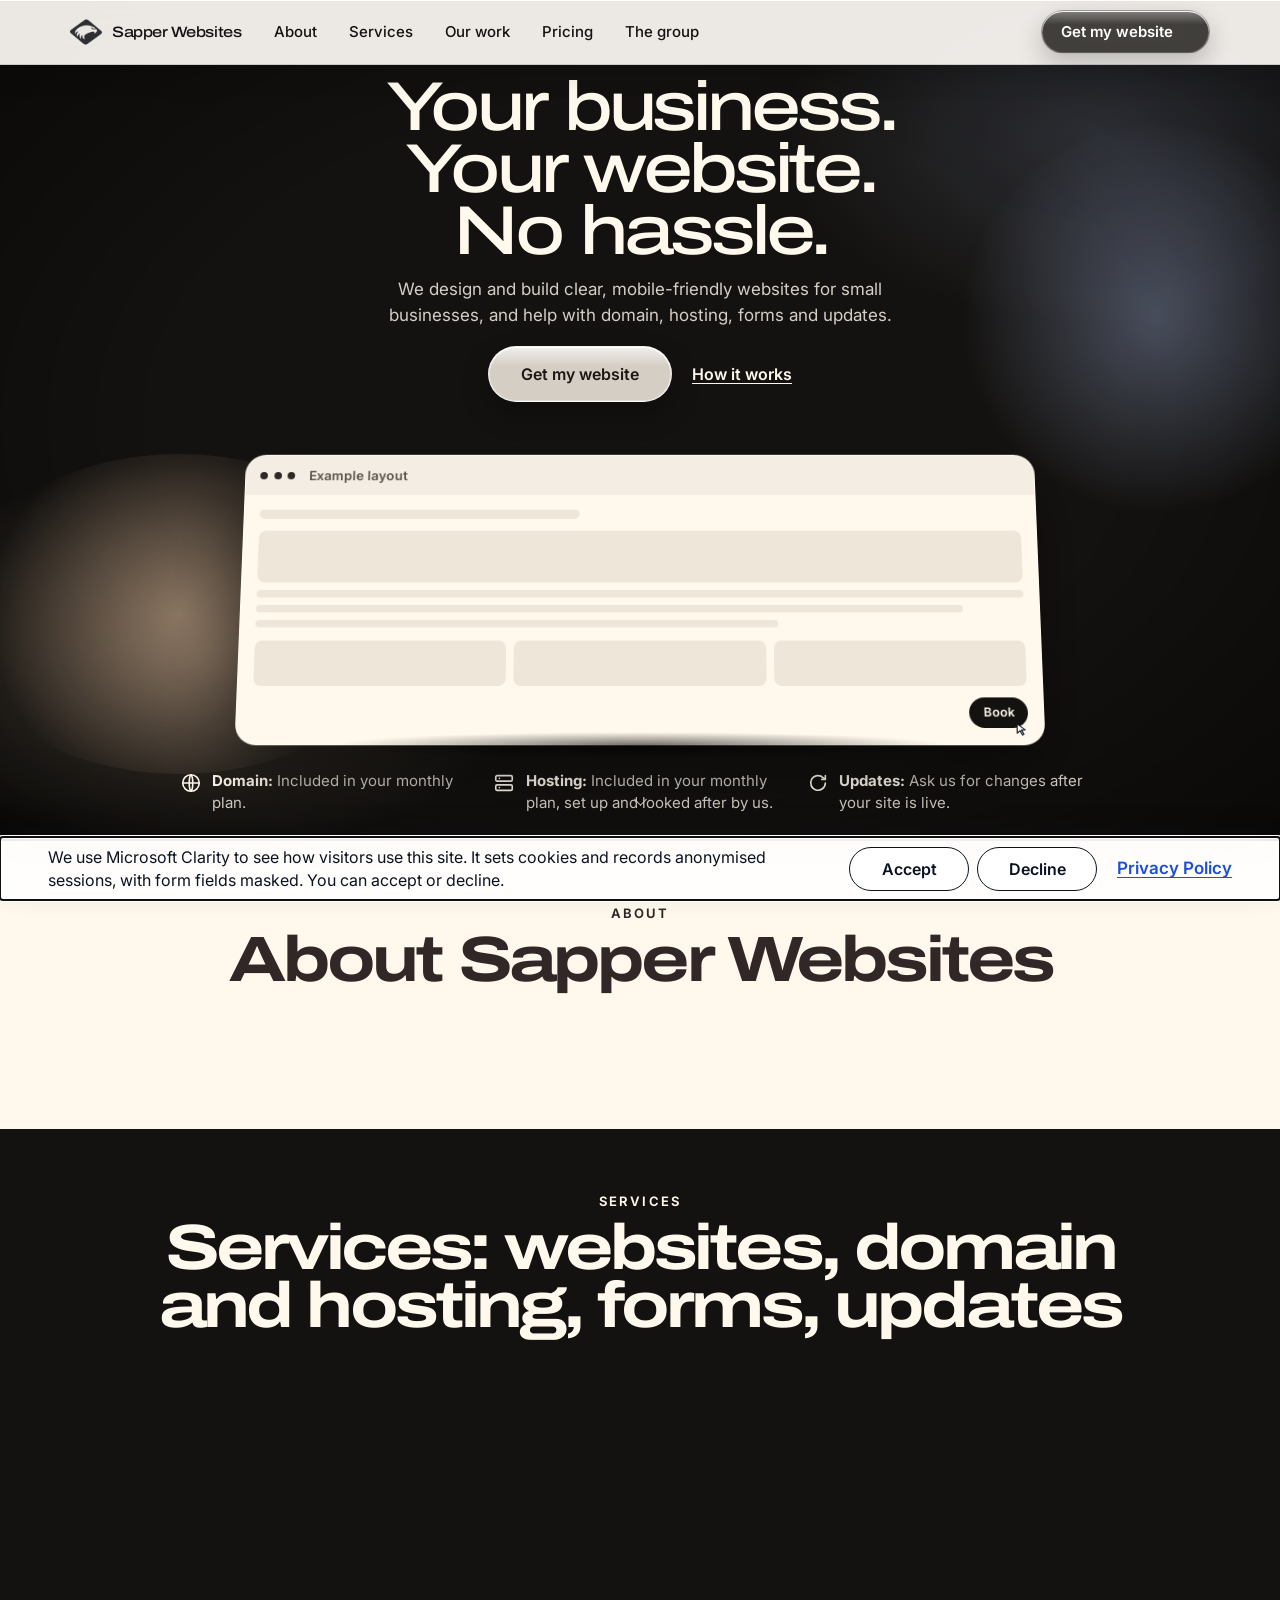
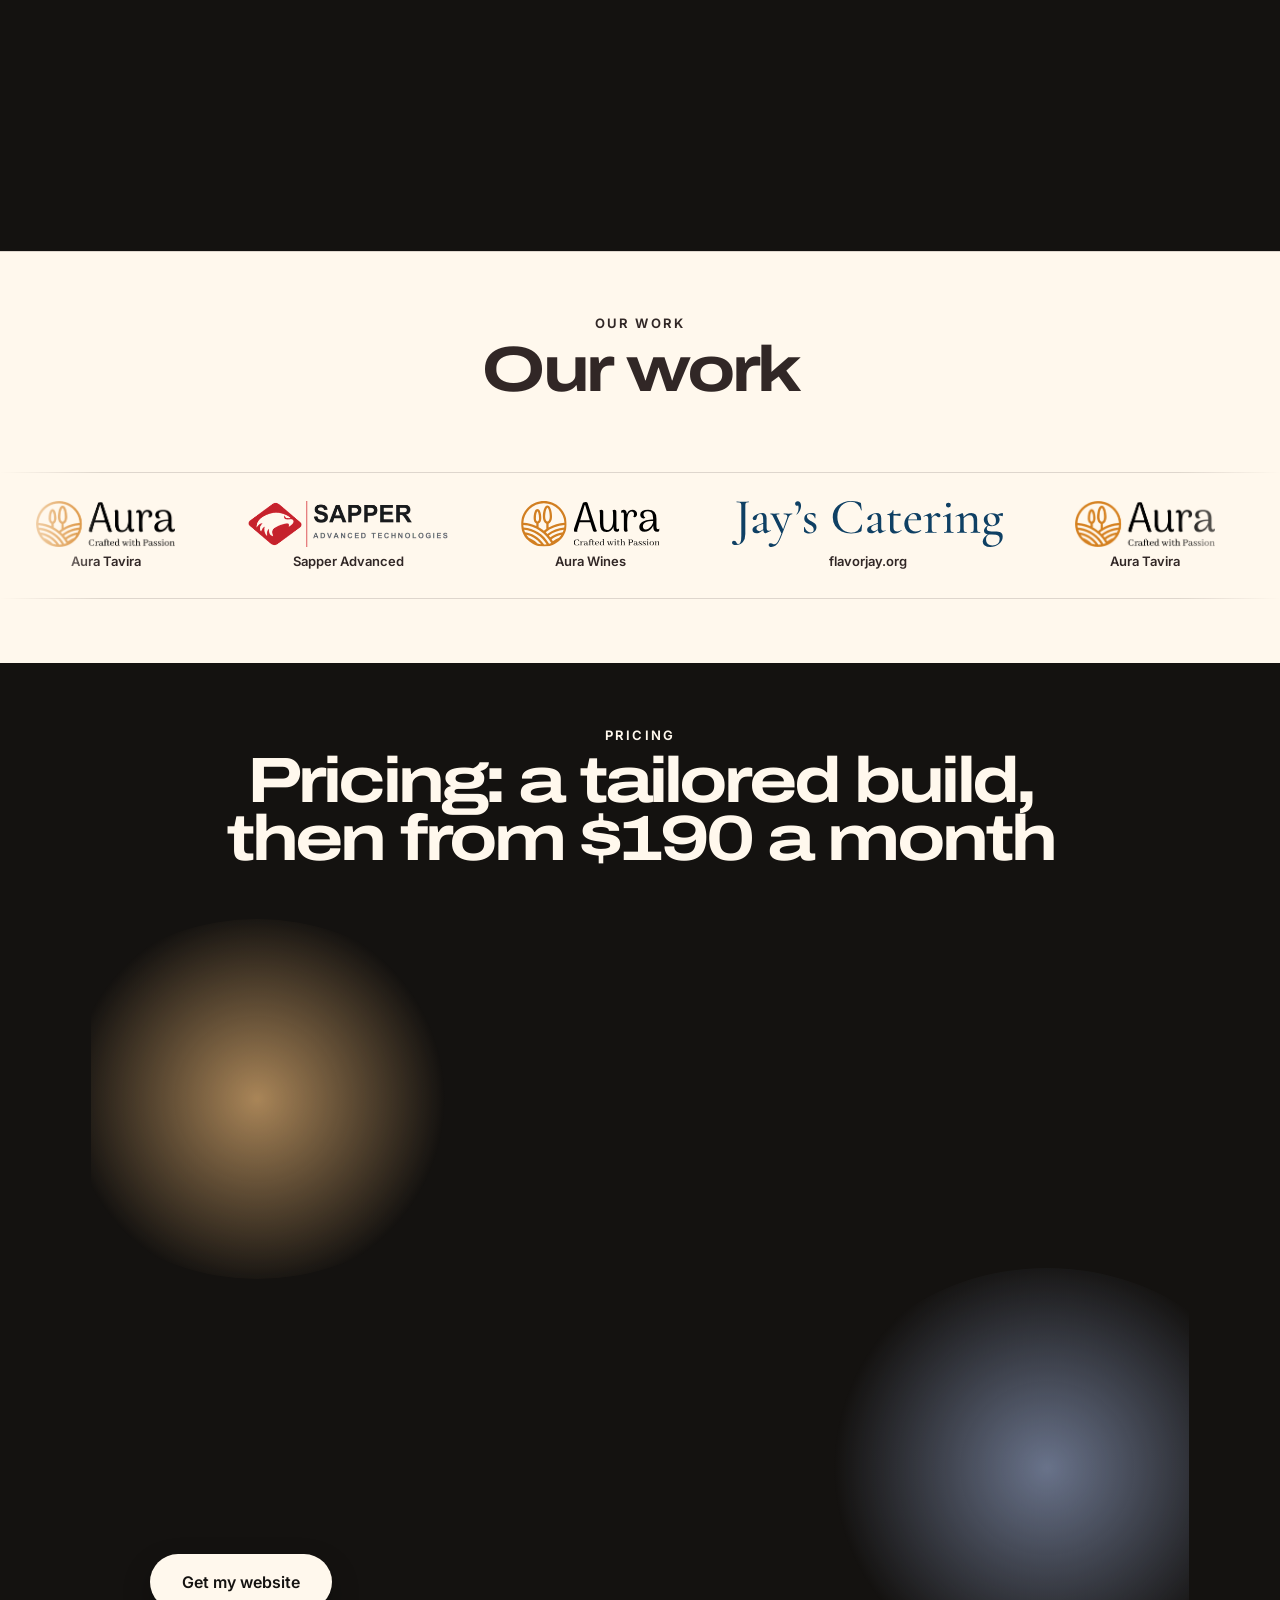
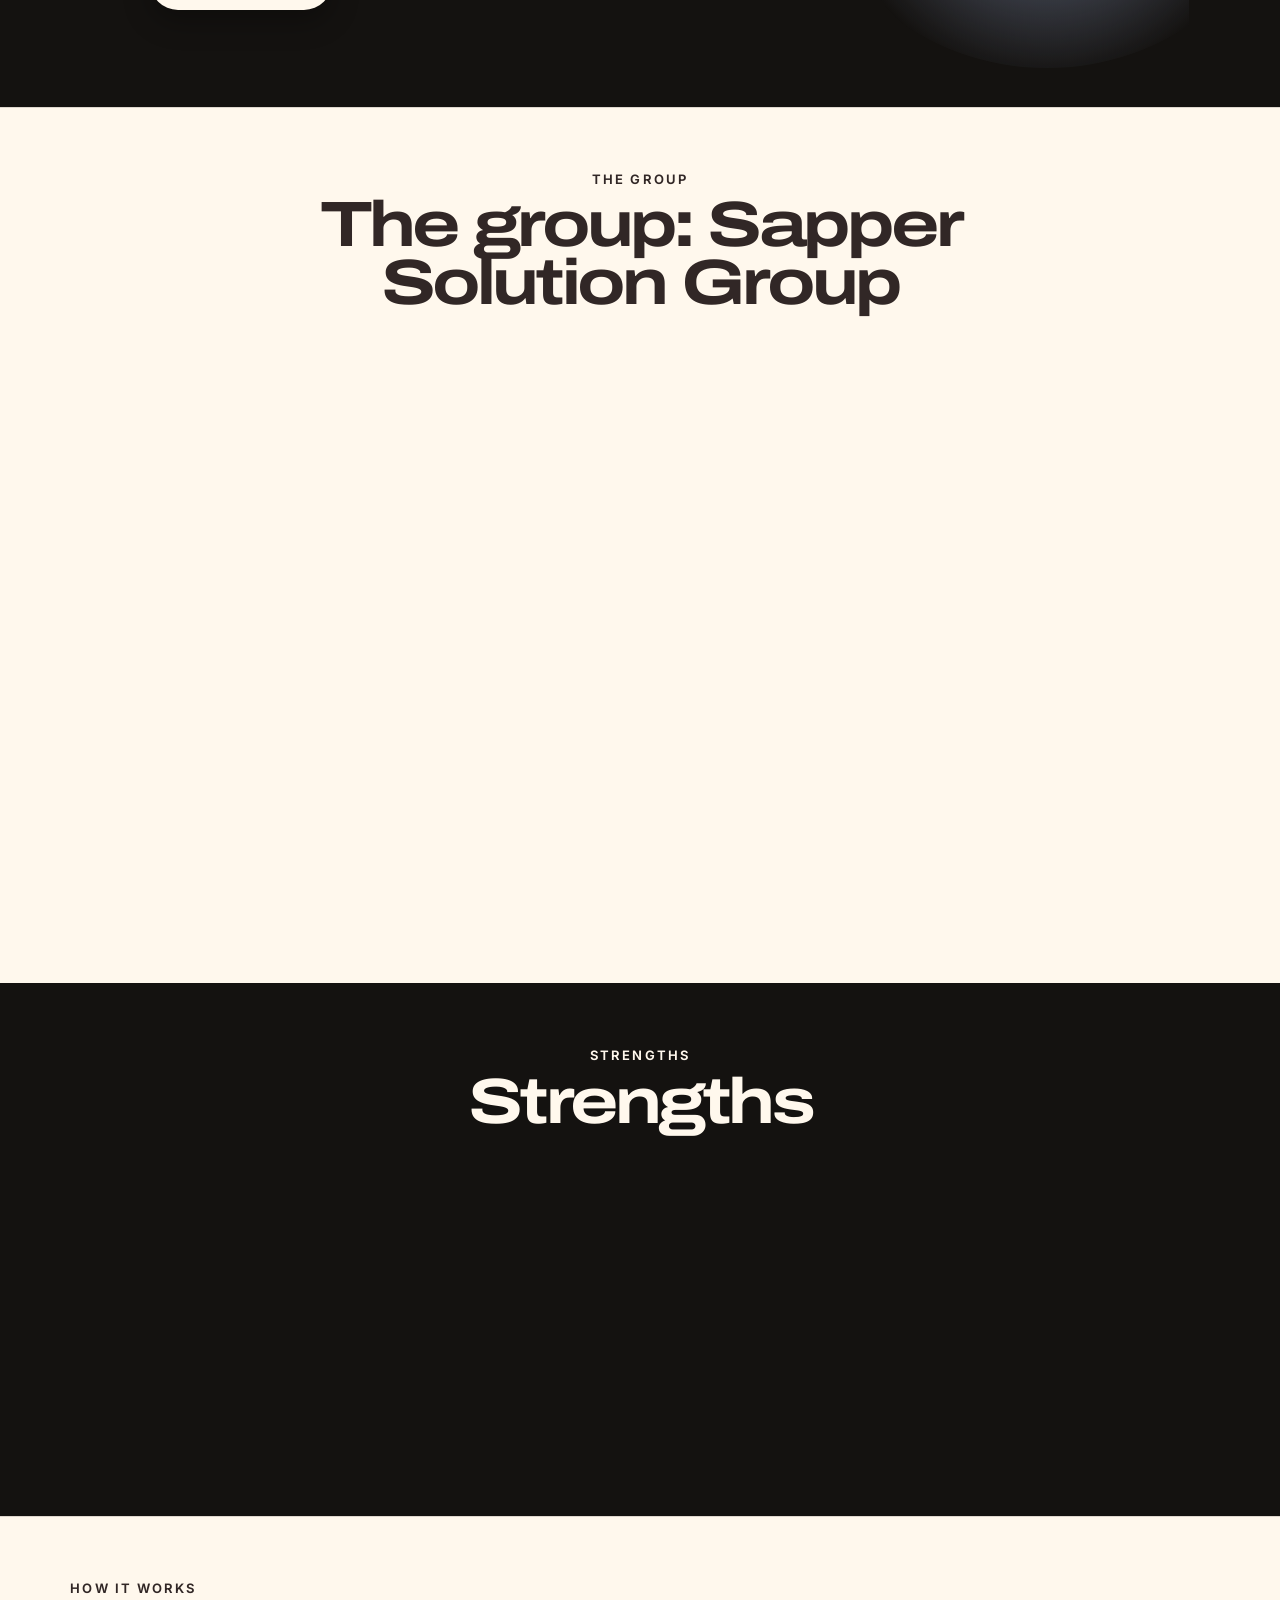
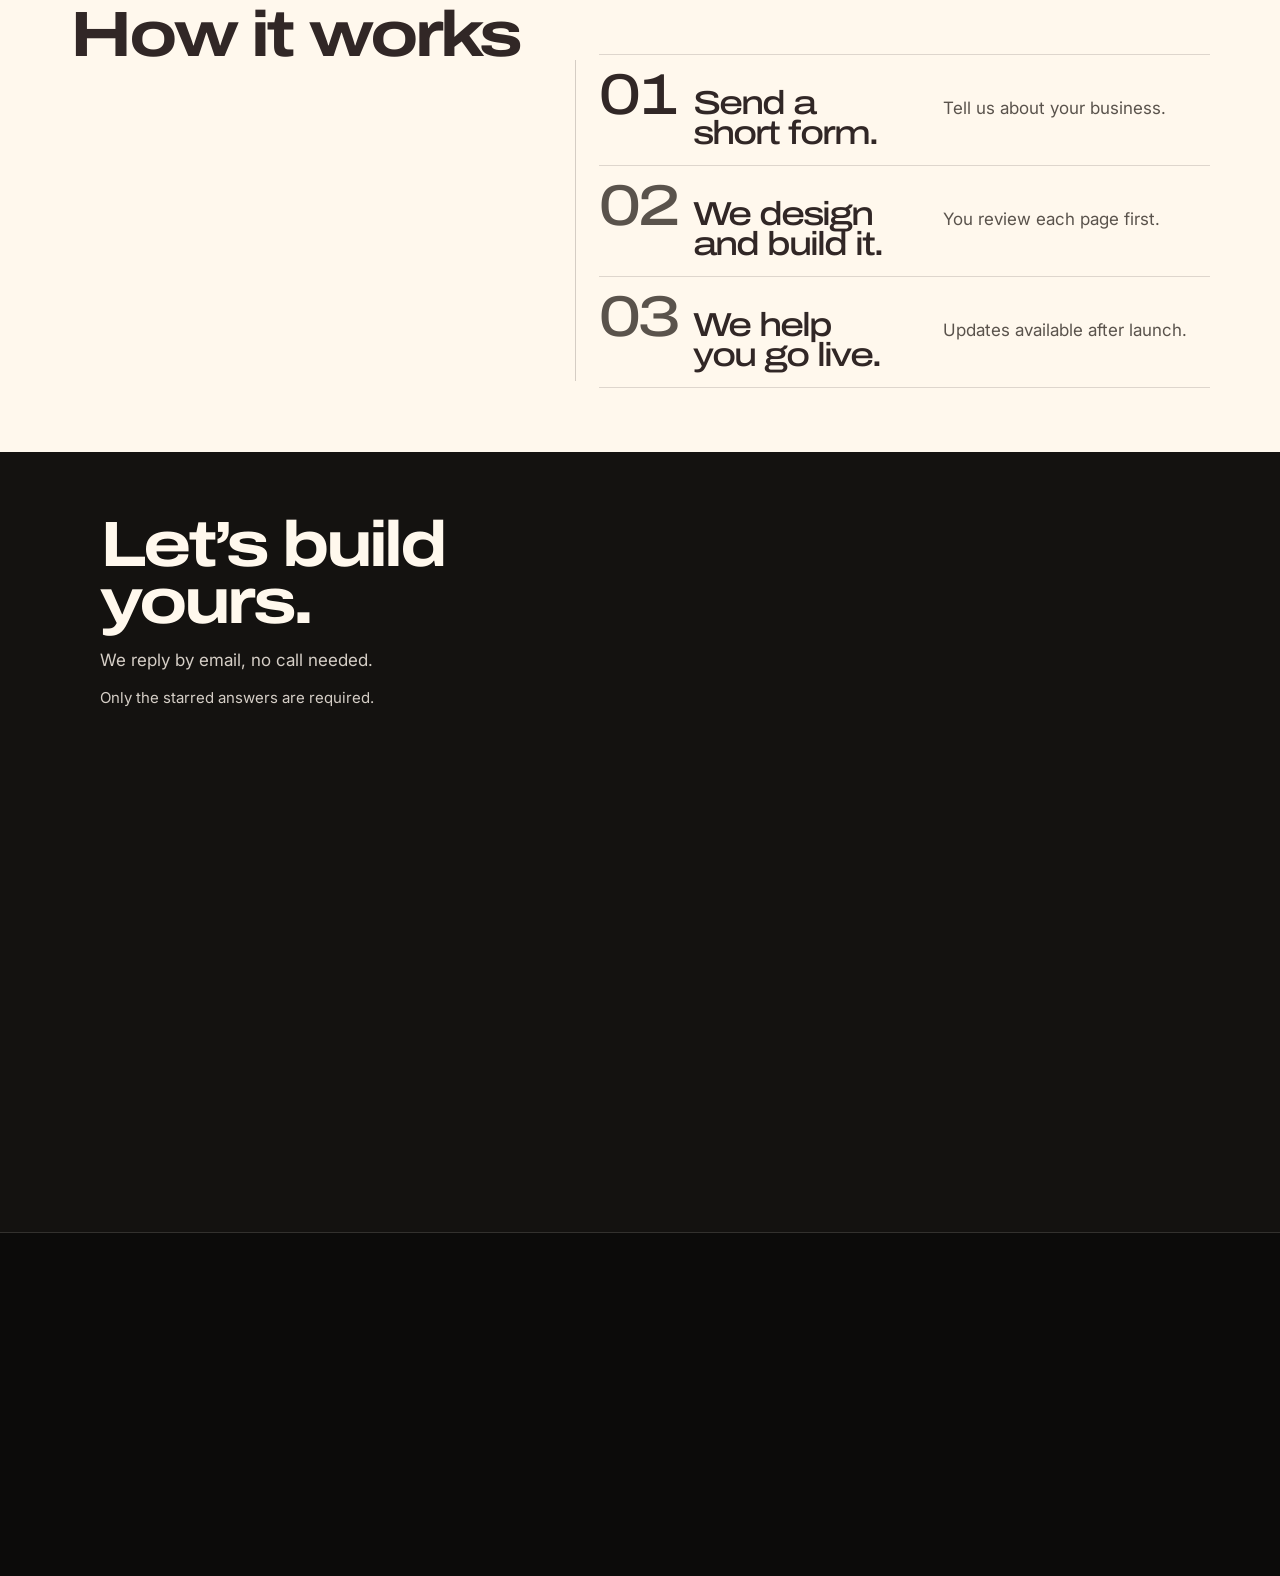
==== commit d5558401: "Use info@sapperwebsites.com as the site email. Mailto links and the legal contact lines now use that" ====
--- a/index.html
+++ b/index.html
@@ -51,7 +51,7 @@
     <div class="hero-sweep" aria-hidden="true"><span></span></div>
     <div class="container hero-grid">
       <div class="hero-copy">
-        <h1><span>Your business.</span> <span>Your website.</span> <span class="accent">We handle the rest.</span></h1>
+        <h1><span>Your business.</span> <span>Your website.</span> <span class="accent">No hassle.</span></h1>
         <p class="hero-sub">We design and build clear, mobile-friendly websites for small businesses, and help with domain, hosting, forms and updates.</p>
         <div class="hero-actions">
           <a class="btn btn-primary btn-lg hero-cta" href="#start">Get my website</a>
@@ -317,7 +317,7 @@
   <div class="container">
     <p>Sapper Websites is a DBA of Sapper Advanced Technologies LLC.</p>
     <p>Sapper Solution HQ, 4239 U.S. 23, Piketon, OH 45661</p>
-    <p><a href="mailto:leon@baldridge.info">Email us</a></p>
+    <p><a href="mailto:info@sapperwebsites.com">Email us</a></p>
     <p><a href="terms.html">Terms of Service</a> &middot; <a href="privacy.html">Privacy Policy</a> &middot; <a href="legal-notice.html">Legal Notice</a></p>
     <p><button type="button" class="cookie-settings">Cookie settings</button></p>
     <p>&copy; 2026 Sapper Advanced Technologies LLC <span class="joined"><span class="sep">&middot; </span><a href="https://sapperadvanced.com" rel="noopener noreferrer">sapperadvanced.com</a></span></p>
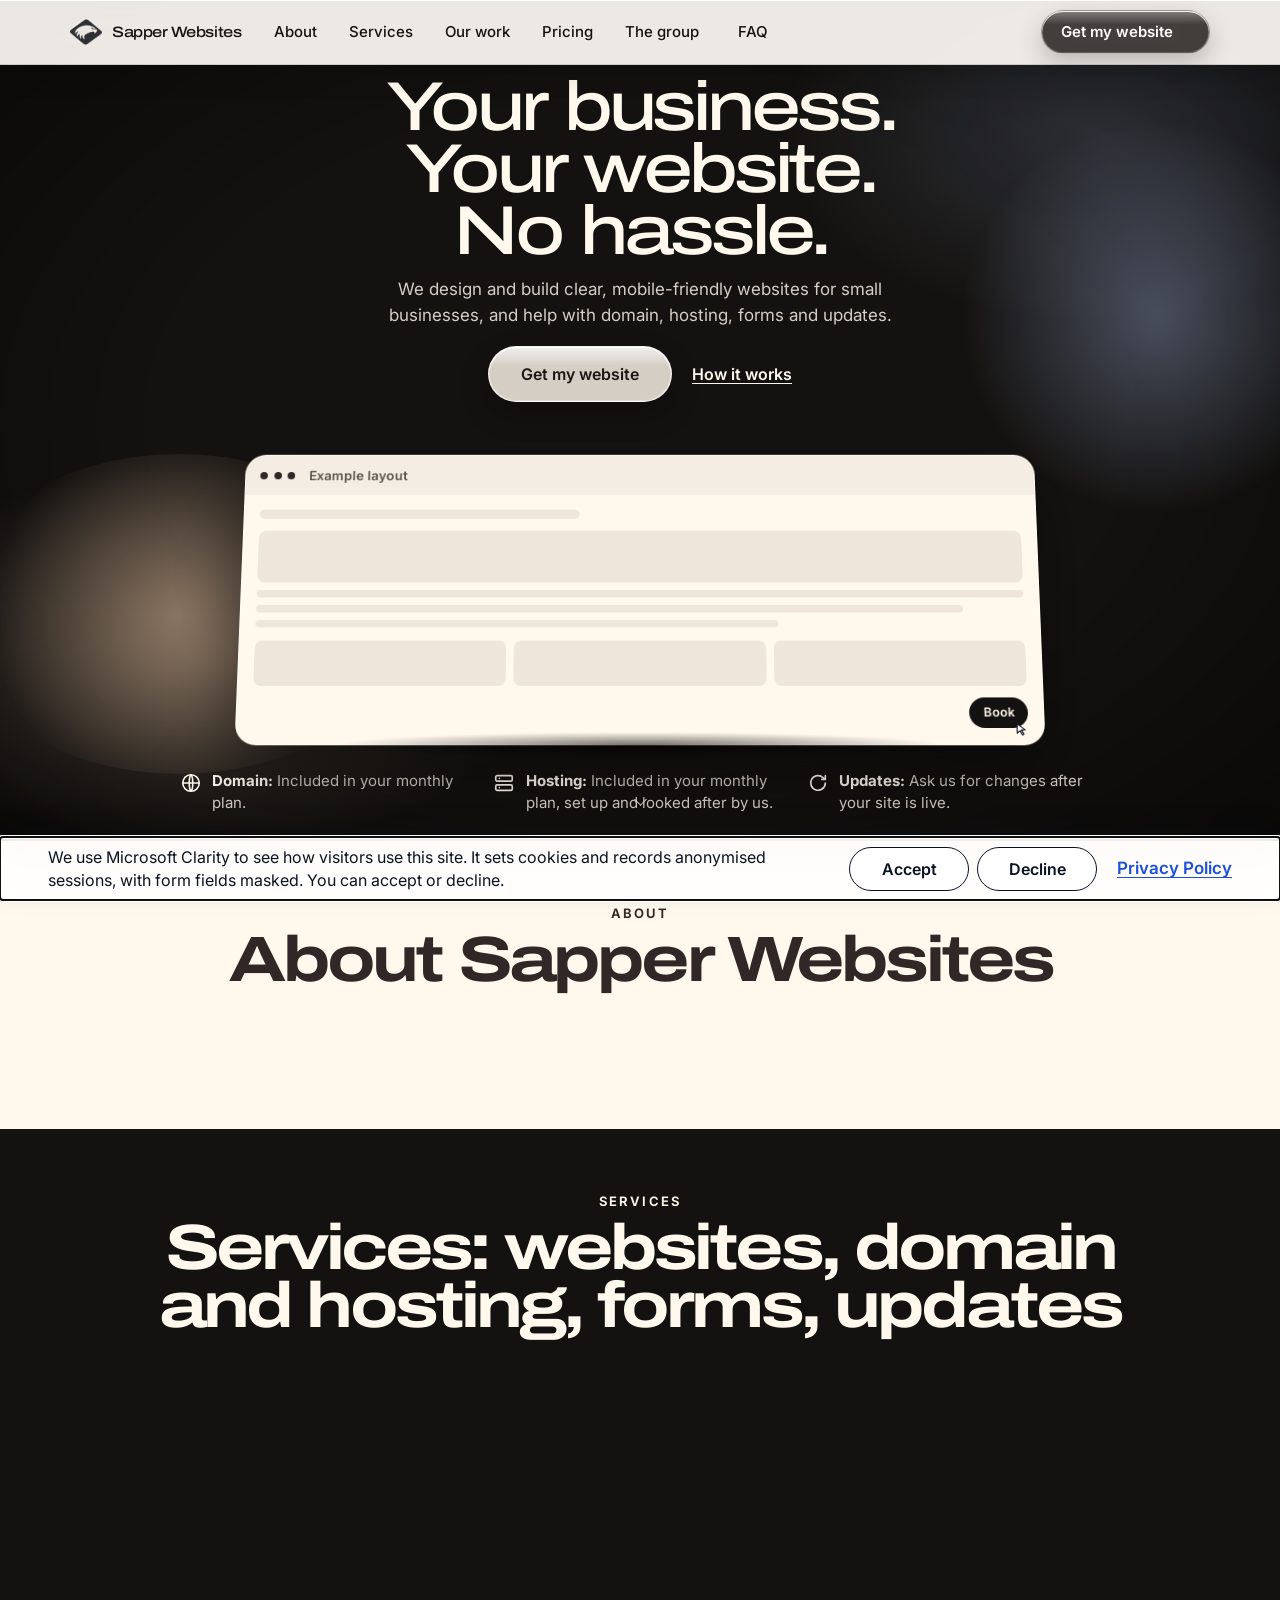
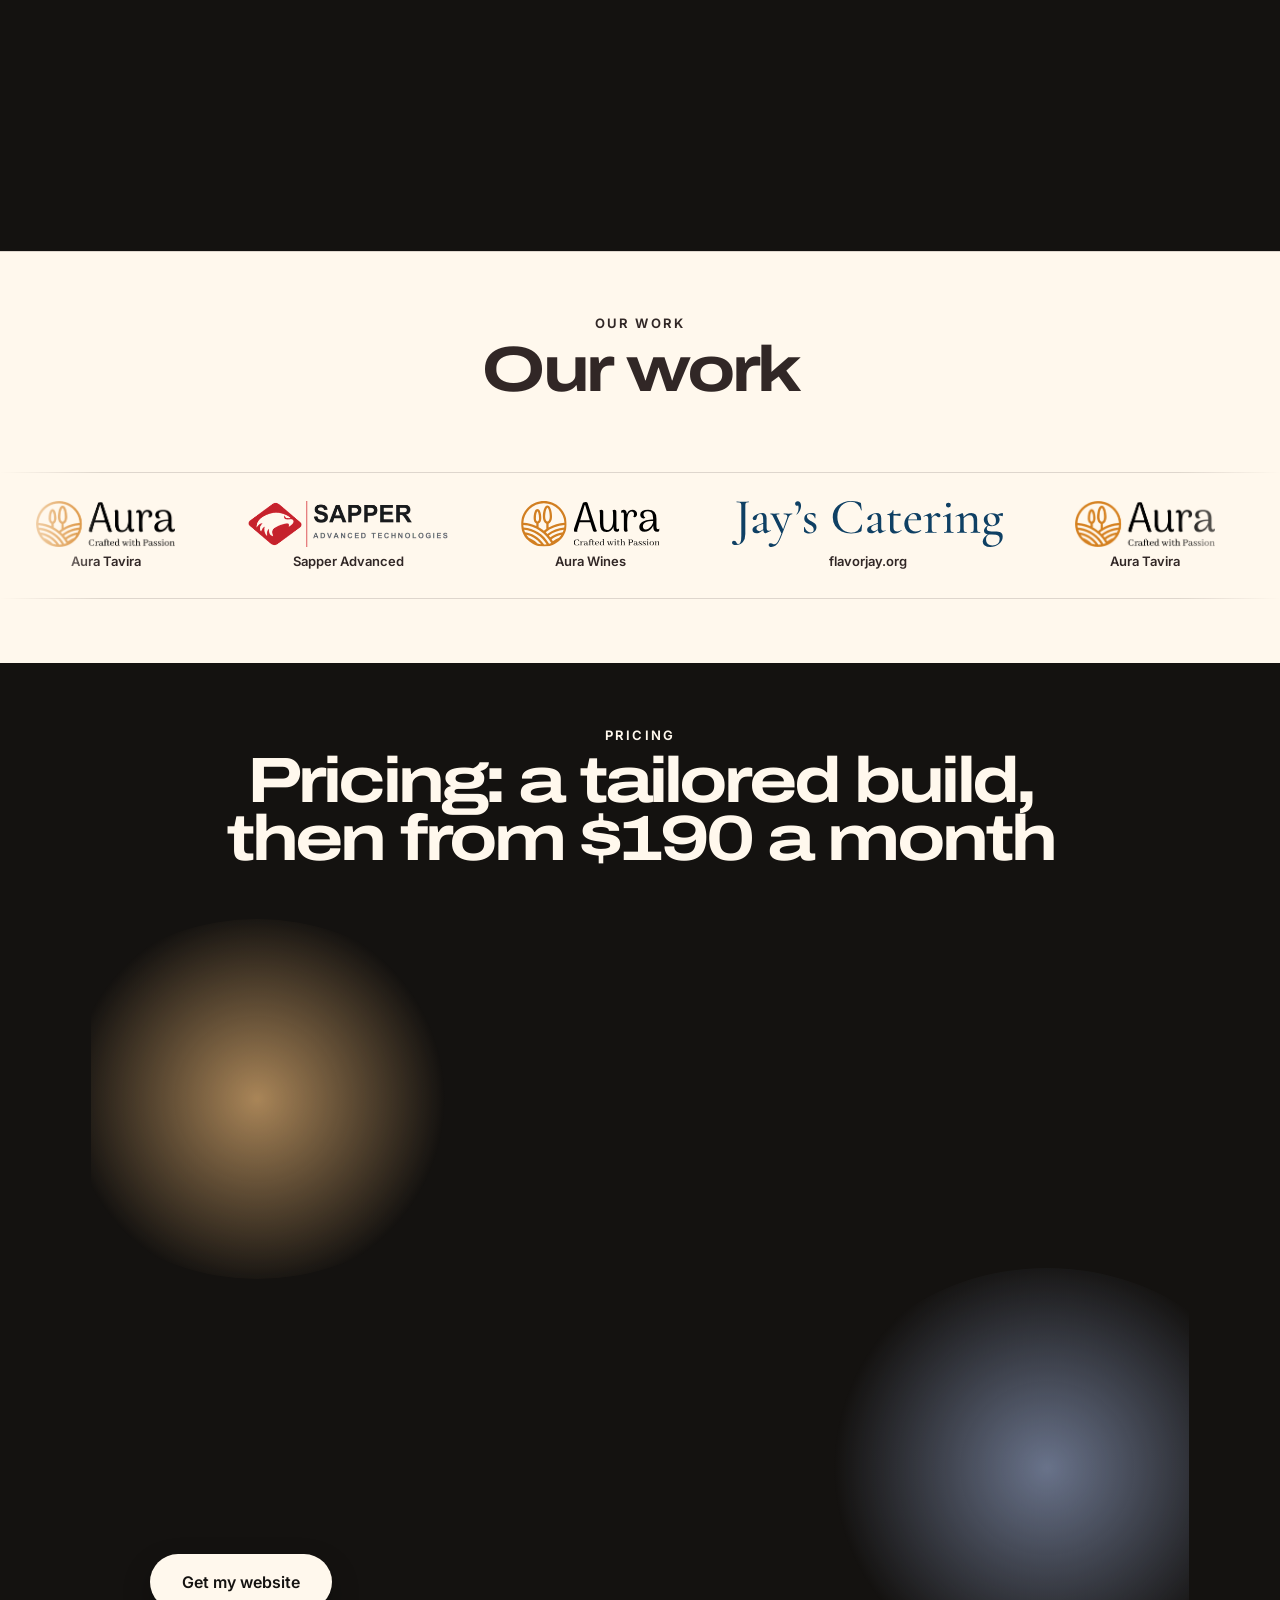
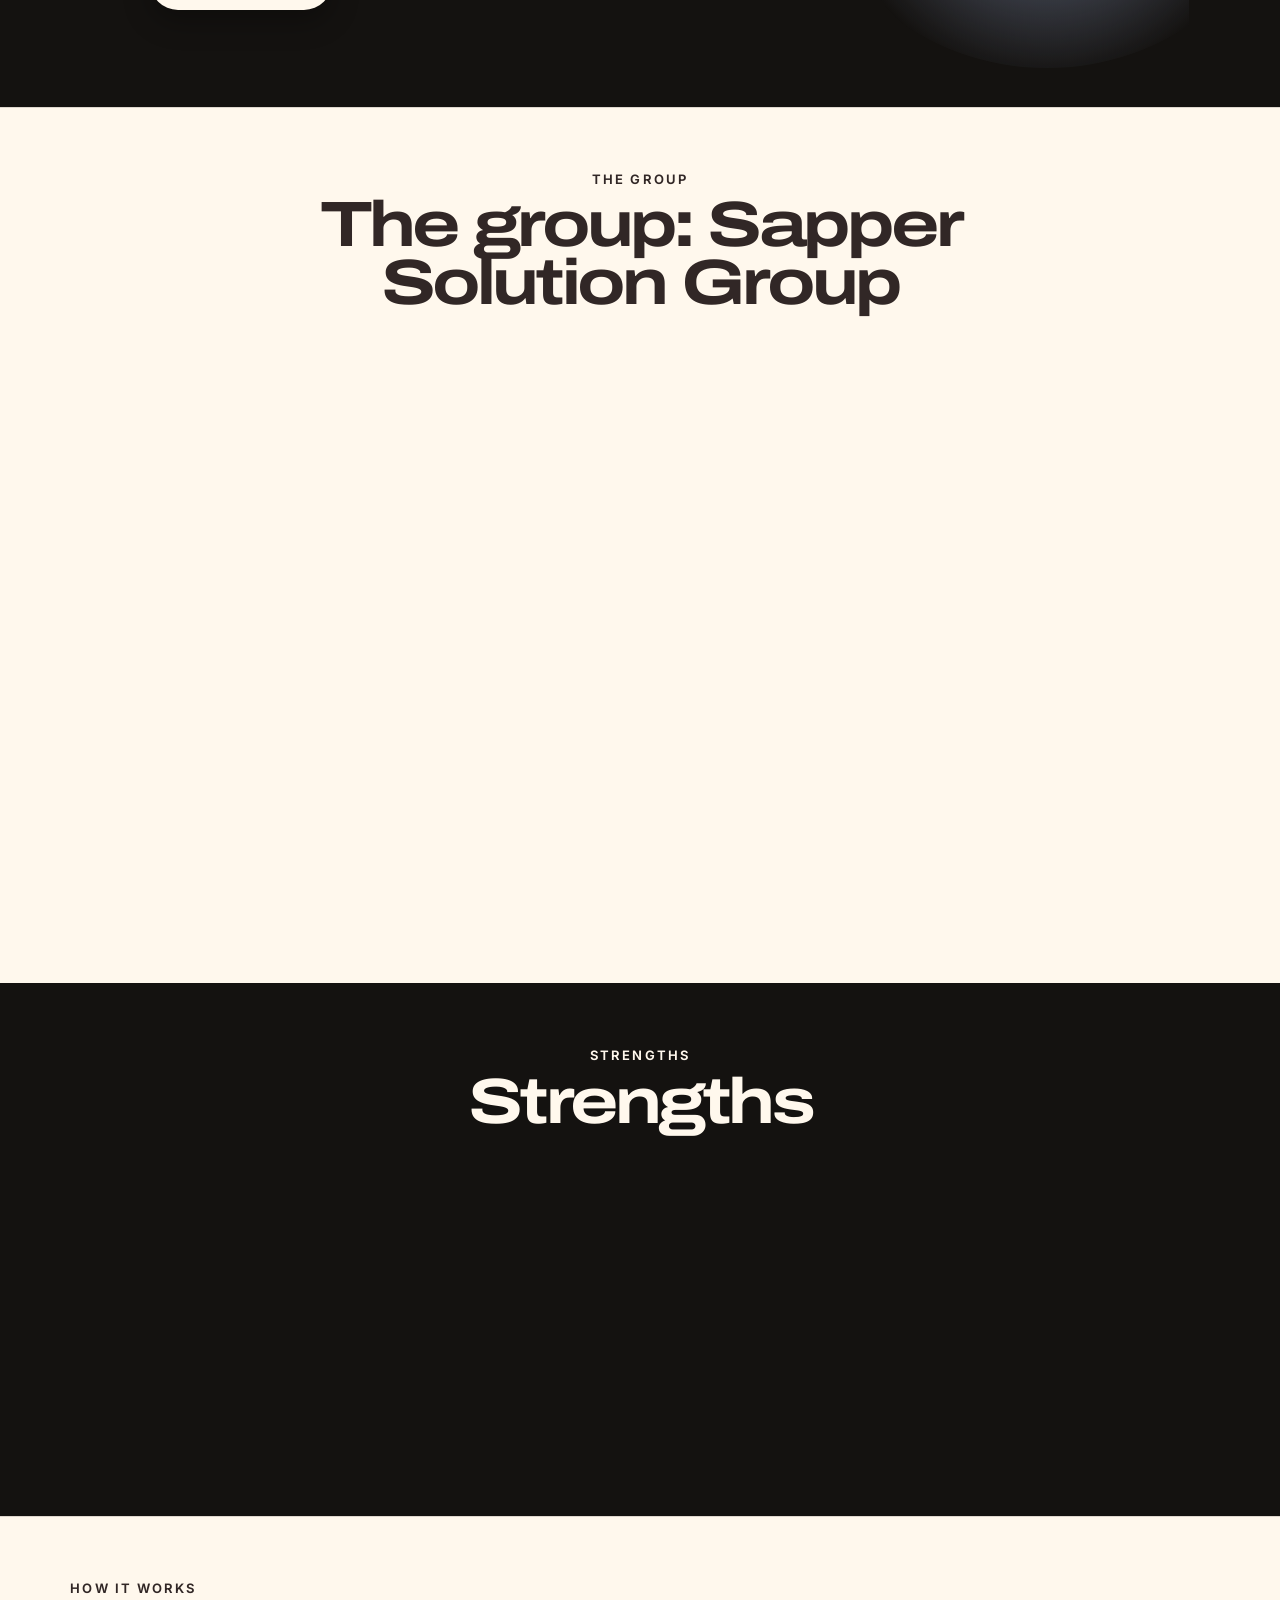
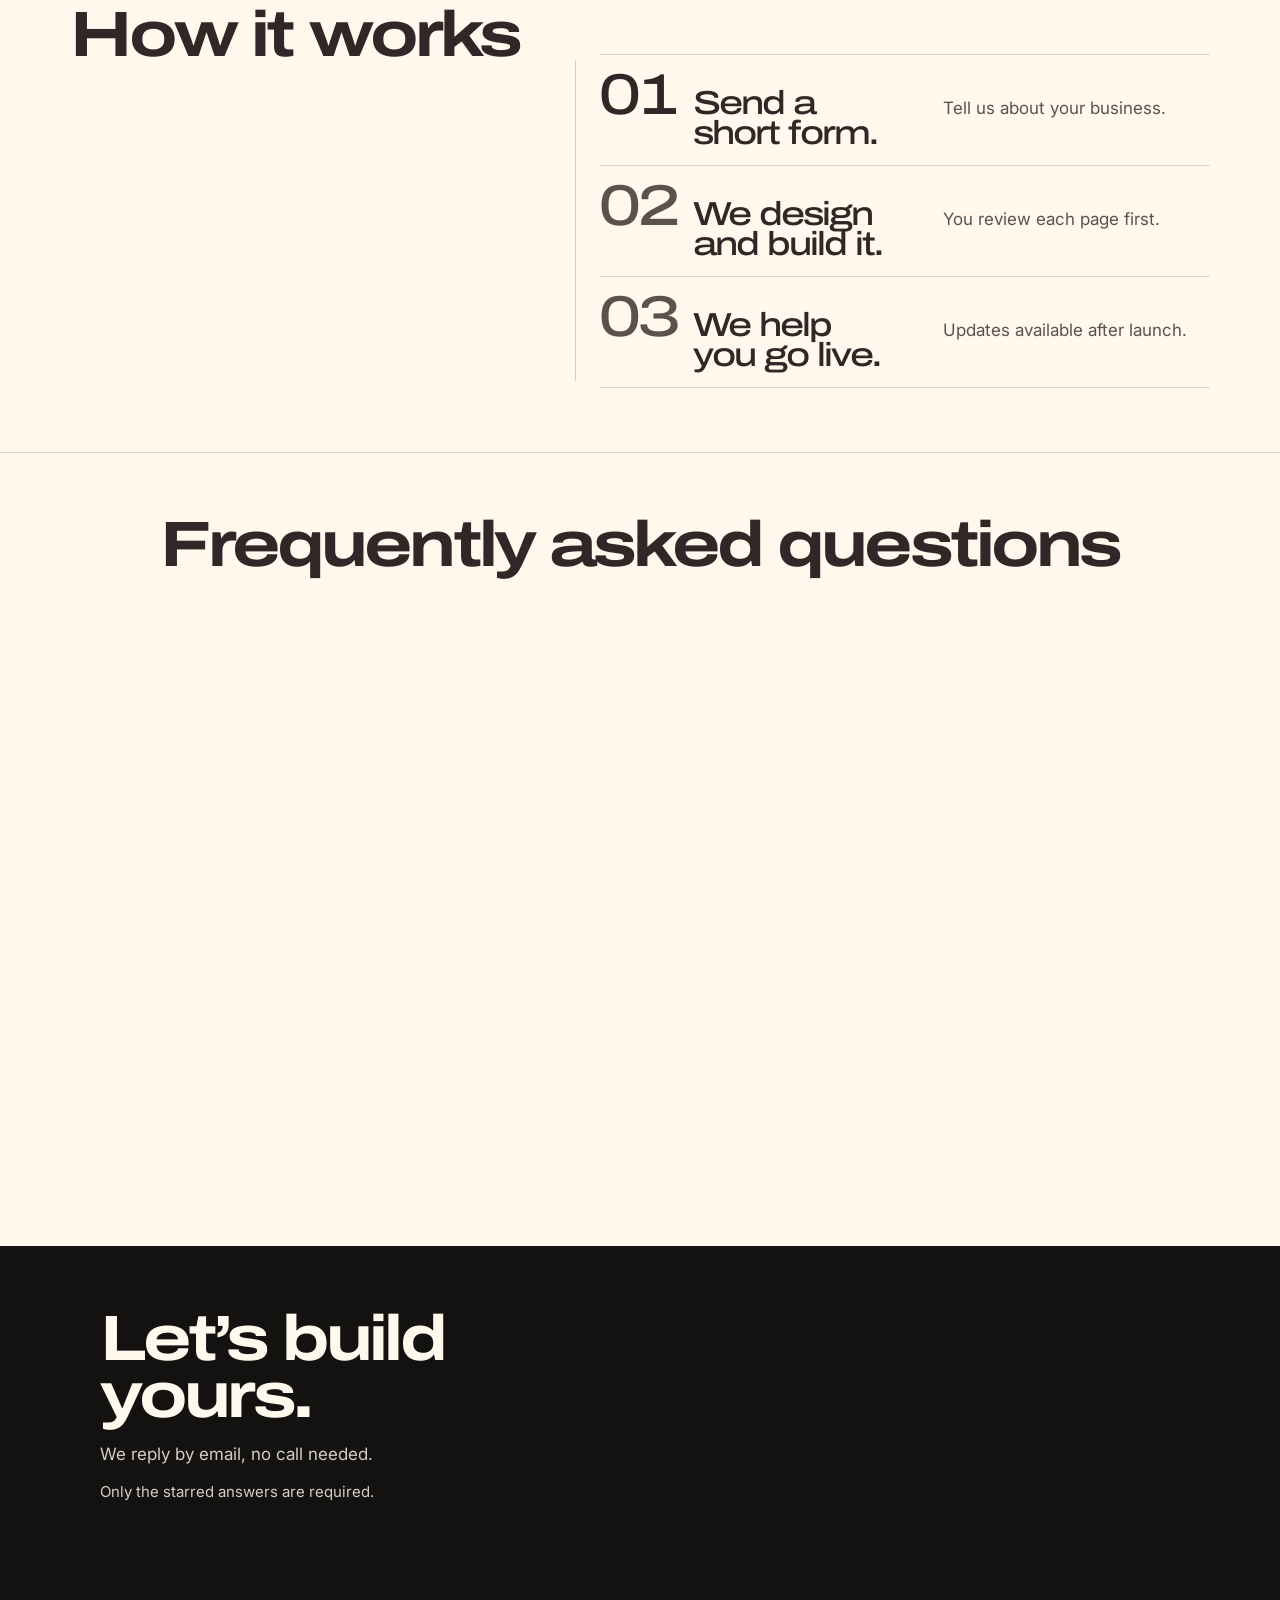
==== commit fe9c0625: "Add a Frequently asked questions section (v=75). The questions sit between How it works and the cont" ====
--- a/index.html
+++ b/index.html
@@ -26,11 +26,25 @@
 <link rel="apple-touch-icon" sizes="180x180" href="assets/apple-touch-icon.png">
 <link rel="preload" href="assets/fonts/Archivo-Variable.woff2" as="font" type="font/woff2" crossorigin>
 <link rel="preload" href="assets/fonts/Inter-Variable.woff2" as="font" type="font/woff2" crossorigin>
-<link rel="stylesheet" href="assets/style.css?v=74">
-<link rel="stylesheet" href="assets/home.css?v=74">
+<link rel="stylesheet" href="assets/style.css?v=75">
+<link rel="stylesheet" href="assets/home.css?v=75">
 <script>document.documentElement.classList.add("js");window.__formOpened=Date.now();</script>
 <script type="application/ld+json">
 {"@context":"https://schema.org","@type":"ProfessionalService","name":"Sapper Websites","url":"https://sapperwebsites.com/","description":"We design and build clear, mobile-friendly websites for small businesses, and help with domain, hosting, forms and updates. Send a short form to get started.","parentOrganization":{"@type":"Organization","name":"Sapper Advanced Technologies LLC","url":"https://sapperadvanced.com"},"address":{"@type":"PostalAddress","streetAddress":"4239 U.S. 23","addressLocality":"Piketon","addressRegion":"OH","postalCode":"45661","addressCountry":"US"}}
+</script>
+<script type="application/ld+json">
+{"@context":"https://schema.org","@type":"FAQPage","mainEntity":[
+{"@type":"Question","name":"How much does a website cost?","acceptedAnswer":{"@type":"Answer","text":"The build is quoted per project, because every site is different. Send the short form and we reply by email with a proposal. After launch, maintenance is $190 a month on the 12-month plan or $220 a month on the 6-month plan, with hosting and your domain included."}},
+{"@type":"Question","name":"How long does it take to build my website?","acceptedAnswer":{"@type":"Answer","text":"It depends on how many pages you need and what’s on them. Your proposal tells you what we’ll build, and you review each page before it goes live."}},
+{"@type":"Question","name":"Do you work with businesses outside Ohio?","acceptedAnswer":{"@type":"Answer","text":"Yes. We’re based in Piketon, Ohio, and everything runs by email, so we work with small businesses wherever they are."}},
+{"@type":"Question","name":"Are hosting and my domain included?","acceptedAnswer":{"@type":"Answer","text":"Yes, both are included in your monthly plan, and we set them up and look after them. The domain is registered in the name of your choice. Premium domains are quoted separately."}},
+{"@type":"Question","name":"Can I change text or photos after the site is live?","acceptedAnswer":{"@type":"Answer","text":"Yes. Just write to us. Reasonable change requests are free of charge, and we aim to make them within 14 days."}},
+{"@type":"Question","name":"Will my website work on phones?","acceptedAnswer":{"@type":"Answer","text":"Yes. Every page is checked on a phone first, and the site works on tablets and desktops too."}},
+{"@type":"Question","name":"Can you redo my old website?","acceptedAnswer":{"@type":"Answer","text":"Yes. Add your current site or domain to the form, and we’ll tell you what we’d build in its place."}},
+{"@type":"Question","name":"Do I need to write the text myself?","acceptedAnswer":{"@type":"Answer","text":"No. You tell us about your business, and we write and build the site by hand. Send us your own photos if you have them."}},
+{"@type":"Question","name":"Will my site show up on Google?","acceptedAnswer":{"@type":"Answer","text":"We build every page so search engines can read it: clear headings, fast pages and a layout that works on phones. Nobody can guarantee a ranking, and we don’t."}},
+{"@type":"Question","name":"How do I get started? Do I have to get on a call?","acceptedAnswer":{"@type":"Answer","text":"Send the short form on this page. We reply by email, no call needed."}}
+]}
 </script>
 </head>
 <body class="home">
@@ -39,7 +53,7 @@
   <div class="container header-inner">
     <a class="brand" href="/" aria-label="Sapper Websites home"><img src="assets/eagle-mark.webp" alt="Eagle logo of Sapper Websites" width="32" height="32"><span>Sapper Websites</span></a>
     <button type="button" class="nav-toggle" aria-expanded="false" aria-controls="site-nav">Menu</button>
-    <nav id="site-nav" class="main-nav" aria-label="Main"><a href="#about">About</a><a href="#services">Services</a><a href="#work">Our work</a><a href="#pricing">Pricing</a><a href="#group">The group</a></nav>
+    <nav id="site-nav" class="main-nav" aria-label="Main"><a href="#about">About</a><a href="#services">Services</a><a href="#work">Our work</a><a href="#pricing">Pricing</a><a href="#group">The group</a><a href="#faq">FAQ</a></nav>
     <a class="nav-cta" href="#start">Get my website</a>
   </div>
 </header>
@@ -244,6 +258,58 @@
     </div>
   </section>
 
+  <section class="band" aria-labelledby="faq">
+    <div class="container">
+      <div class="band-head">
+        <h2 id="faq">Frequently asked questions</h2>
+      </div>
+      <div class="home-copy">
+        <div class="faq-list">
+          <details>
+            <summary>How much does a website cost?</summary>
+            <p>The build is quoted per project, because every site is different. Send the short form and we reply by email with a proposal. After launch, maintenance is $190 a month on the 12-month plan or $220 a month on the 6-month plan, with hosting and your domain included.</p>
+          </details>
+          <details>
+            <summary>How long does it take to build my website?</summary>
+            <p>It depends on how many pages you need and what’s on them. Your proposal tells you what we’ll build, and you review each page before it goes live.</p>
+          </details>
+          <details>
+            <summary>Do you work with businesses outside Ohio?</summary>
+            <p>Yes. We’re based in Piketon, Ohio, and everything runs by email, so we work with small businesses wherever they are.</p>
+          </details>
+          <details>
+            <summary>Are hosting and my domain included?</summary>
+            <p>Yes, both are included in your monthly plan, and we set them up and look after them. The domain is registered in the name of your choice. Premium domains are quoted separately.</p>
+          </details>
+          <details>
+            <summary>Can I change text or photos after the site is live?</summary>
+            <p>Yes. Just write to us. Reasonable change requests are free of charge, and we aim to make them within 14 days.</p>
+          </details>
+          <details>
+            <summary>Will my website work on phones?</summary>
+            <p>Yes. Every page is checked on a phone first, and the site works on tablets and desktops too.</p>
+          </details>
+          <details>
+            <summary>Can you redo my old website?</summary>
+            <p>Yes. Add your current site or domain to the form, and we’ll tell you what we’d build in its place.</p>
+          </details>
+          <details>
+            <summary>Do I need to write the text myself?</summary>
+            <p>No. You tell us about your business, and we write and build the site by hand. Send us your own photos if you have them.</p>
+          </details>
+          <details>
+            <summary>Will my site show up on Google?</summary>
+            <p>We build every page so search engines can read it: clear headings, fast pages and a layout that works on phones. Nobody can guarantee a ranking, and we don’t.</p>
+          </details>
+          <details>
+            <summary>How do I get started? Do I have to get on a call?</summary>
+            <p>Send the short form on this page. We reply by email, no call needed.</p>
+          </details>
+        </div>
+      </div>
+    </div>
+  </section>
+
   <section id="contact" class="contact" aria-labelledby="contact-h">
     <div class="container">
     <div class="contact-grid">
@@ -253,7 +319,7 @@
         <p class="hint">Only the starred answers are required.</p>
       </div>
       <div class="contact-form">
-      <form data-clarity-mask="True" id="start" class="form" action="https://formsubmit.co/91dfdb1b36b35a1d4a0f92a4e963d9b9" method="POST" accept-charset="UTF-8" aria-labelledby="contact-h">
+      <form data-clarity-mask="True" id="start" class="form" action="https://formsubmit.co/e86e443427ce91d35f0997069968e91a" method="POST" accept-charset="UTF-8" aria-labelledby="contact-h">
         <input type="hidden" name="_subject" value="New website request" data-clarity-mask="True">
         <input type="hidden" name="_template" value="table" data-clarity-mask="True">
         <input type="hidden" name="_captcha" value="false" data-clarity-mask="True">
@@ -333,7 +399,7 @@
   var f = document.getElementById("start");
   if (!f) return;
   var opened = window.__formOpened || Date.now();
-  var ajaxUrl = "https://formsubmit.co/ajax/91dfdb1b36b35a1d4a0f92a4e963d9b9";
+  var ajaxUrl = "https://formsubmit.co/ajax/e86e443427ce91d35f0997069968e91a";
   var sendError = "Sorry, that didn't go through. Please try again in a moment.";
   var ids = {name:"f-name", email:"f-email", phone:"f-phone", business:"f-business", need:"f-need", site:"f-site", consent:"f-consent"};
   function read(id) {
@@ -437,9 +503,9 @@
   });
 })();
 </script>
-<script src="assets/float-pill.js?v=74"></script>
-<script src="assets/site.js?v=74"></script>
-<script src="assets/consent.js?v=74"></script>
-<script src="assets/home-motion.js?v=74"></script>
+<script src="assets/float-pill.js?v=75"></script>
+<script src="assets/site.js?v=75"></script>
+<script src="assets/consent.js?v=75"></script>
+<script src="assets/home-motion.js?v=75"></script>
 </body>
 </html>
--- a/assets/home.css
+++ b/assets/home.css
@@ -206,6 +206,30 @@
 .home .num-list li>span{color:var(--muted);font-family:Inter,system-ui,sans-serif;font-weight:600;font-size:13px;letter-spacing:.14em}
 .home .num-list h3{font-size:clamp(26px,2.6vw,40px);margin:0}
 .home .num-list p{margin:0;max-width:none}
+.home .faq-list{margin-top:clamp(28px,4vw,48px)}
+.home .faq-list details{border-top:1px solid var(--line)}
+.home .faq-list details:last-child{border-bottom:1px solid var(--line)}
+.home .faq-list summary{
+  display:grid;
+  grid-template-columns:minmax(0,1fr) auto;
+  gap:1rem;
+  align-items:start;
+  min-height:44px;
+  padding:1rem 0;
+  cursor:pointer;
+  font-weight:600;
+  line-height:1.35;
+  list-style:none
+}
+.home .faq-list summary::-webkit-details-marker{display:none}
+.home .faq-list summary::marker{content:""}
+.home .faq-list summary::after{content:"+";font-weight:500;line-height:1.35}
+.home .faq-list details[open] summary::after{content:"\2212"}
+.home .faq-list details p{margin:0 0 1rem;max-width:40rem;color:var(--muted)}
+.home .faq-list summary:focus-visible{outline:2px solid var(--ring);outline-offset:3px}
+@media(prefers-reduced-motion:reduce){
+  .home .faq-list summary,.home .faq-list details{transition:none}
+}
 @media(min-width:48rem){
   .home .num-list li{grid-template-columns:minmax(16rem,1.15fr) minmax(0,1fr);column-gap:clamp(24px,3vw,48px);align-items:baseline}
 }
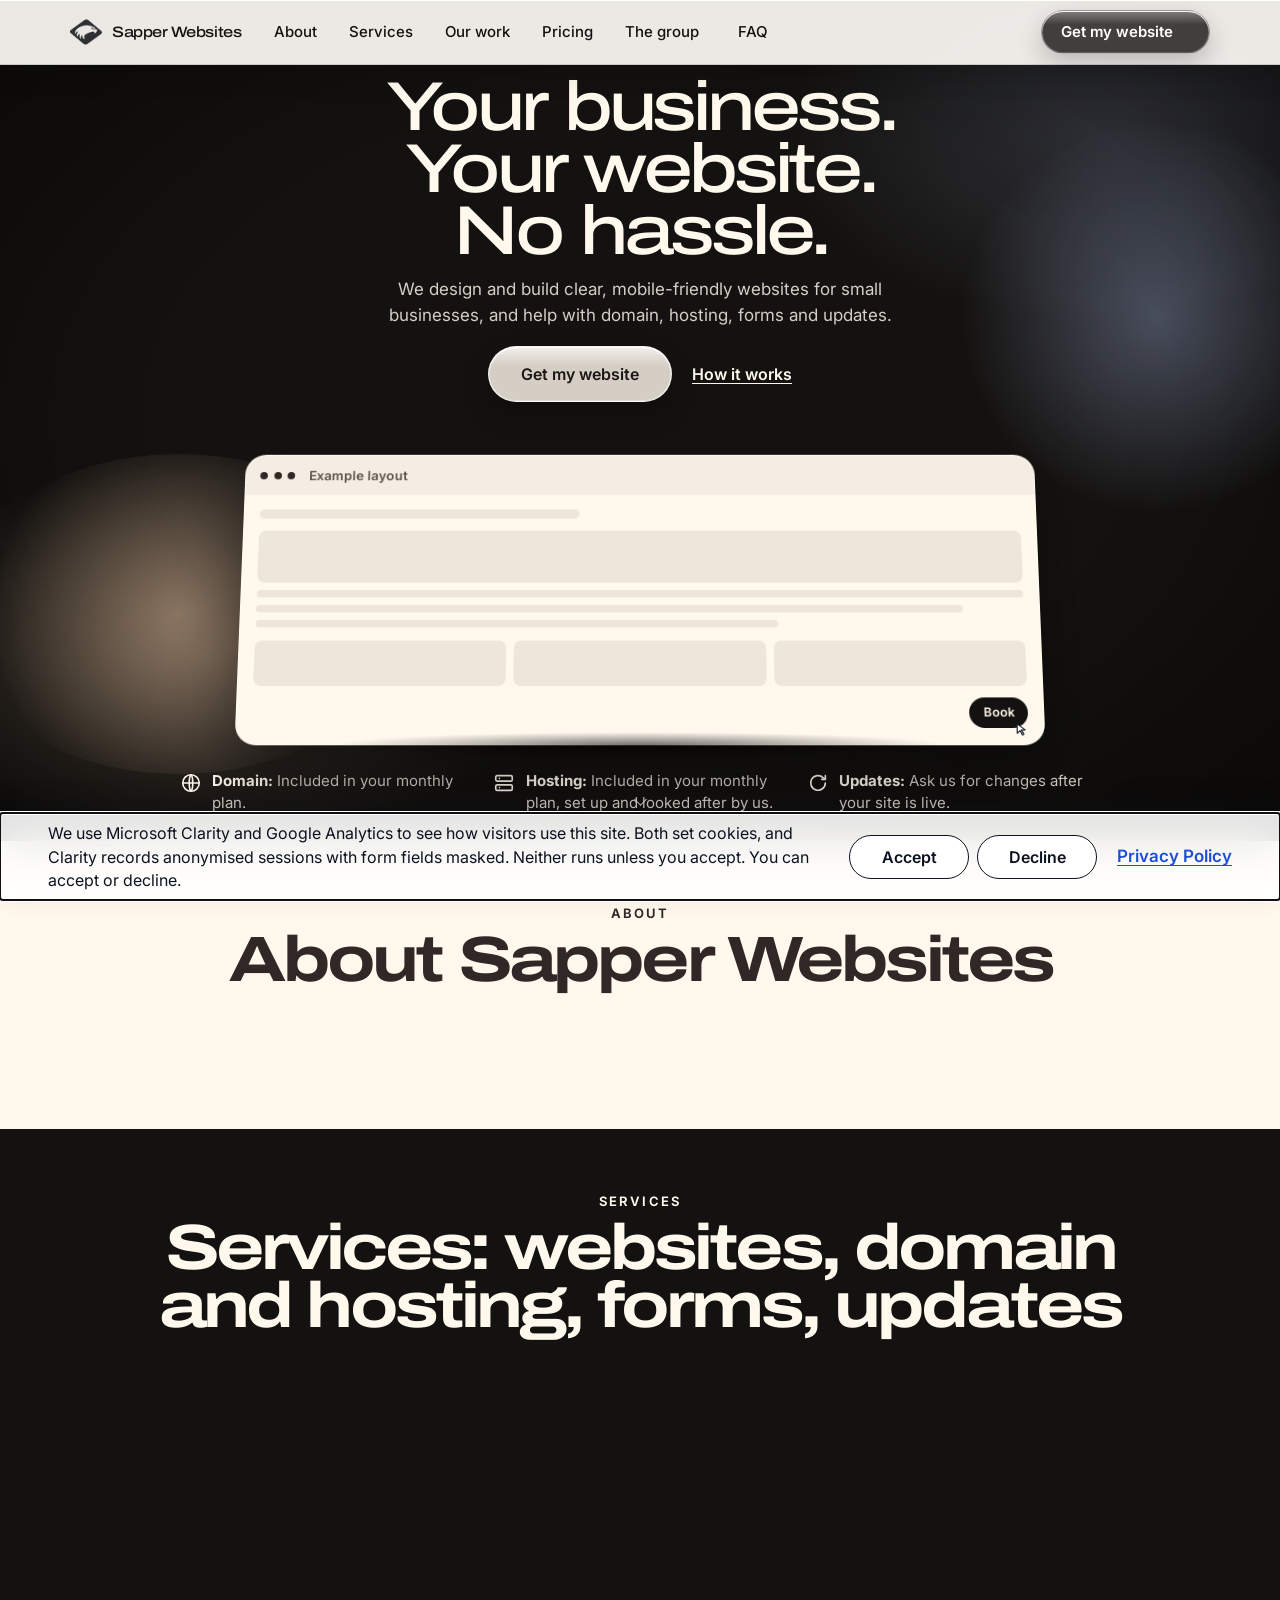
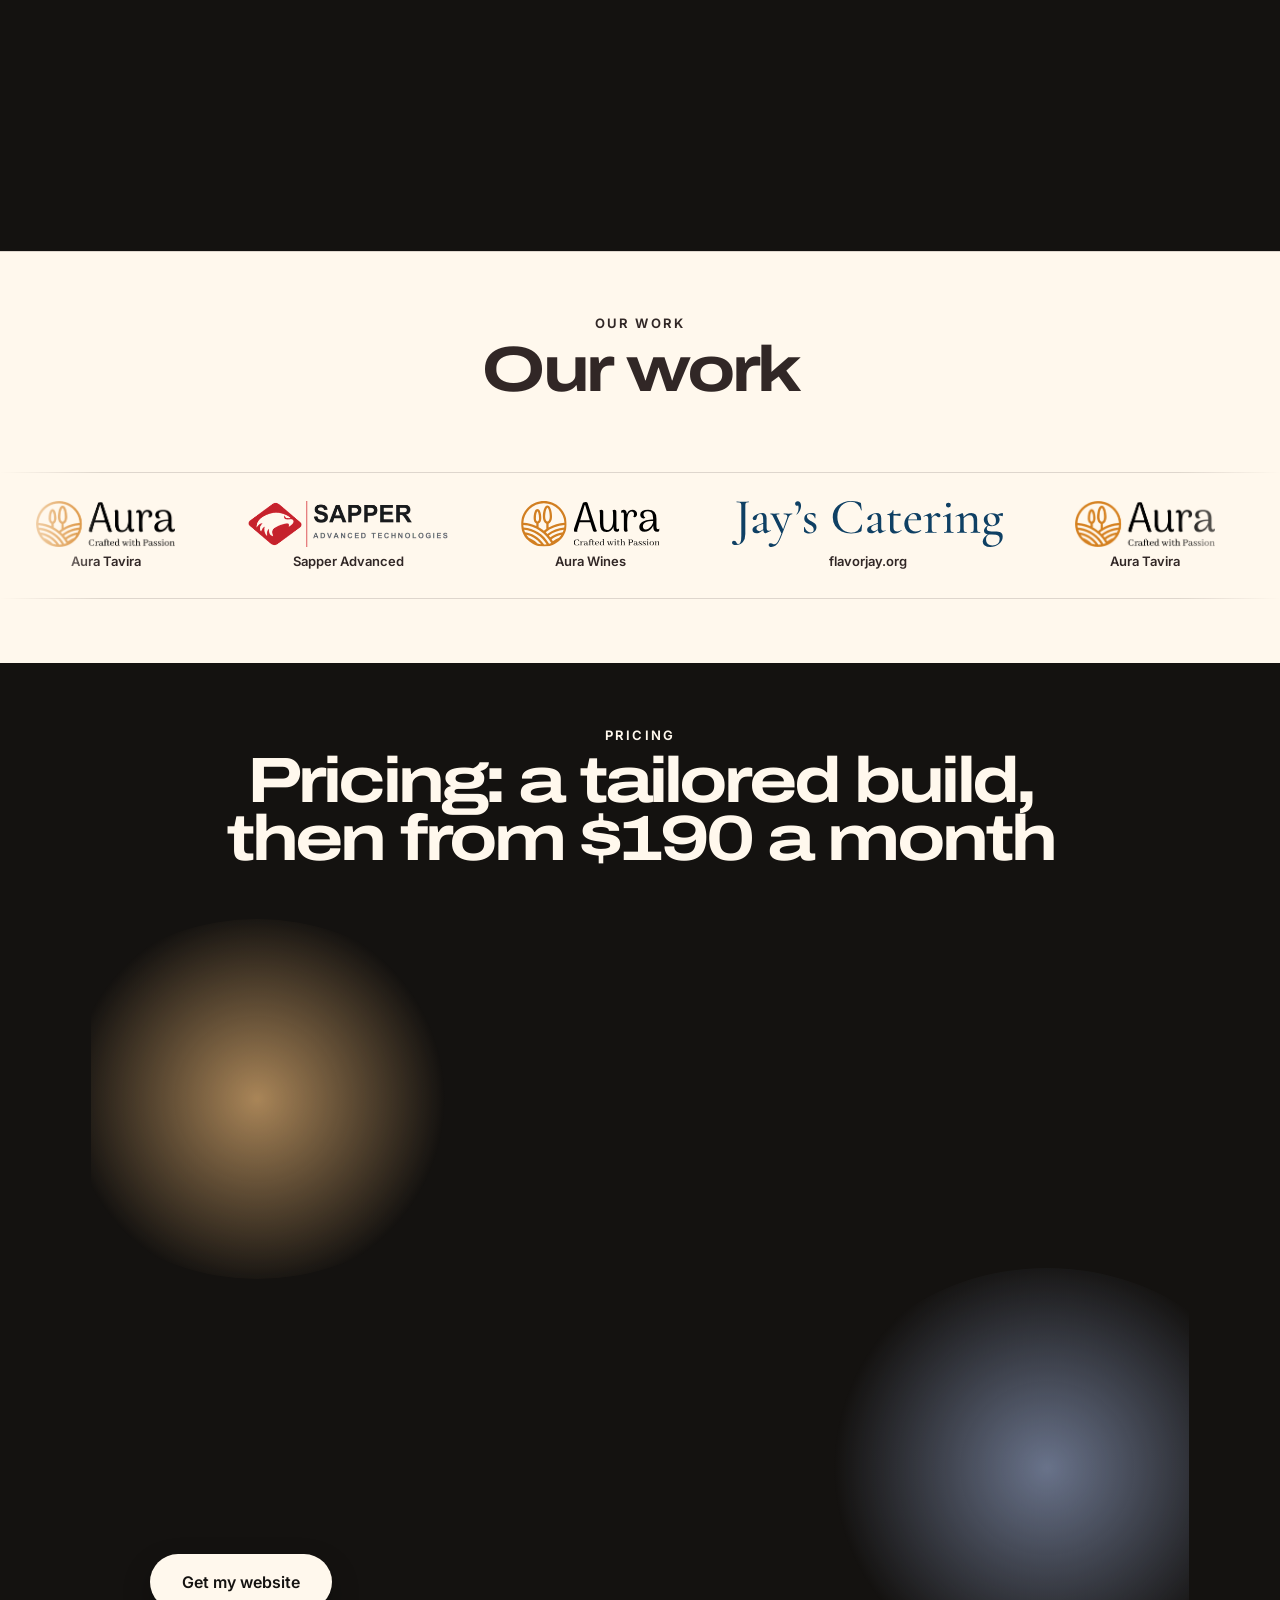
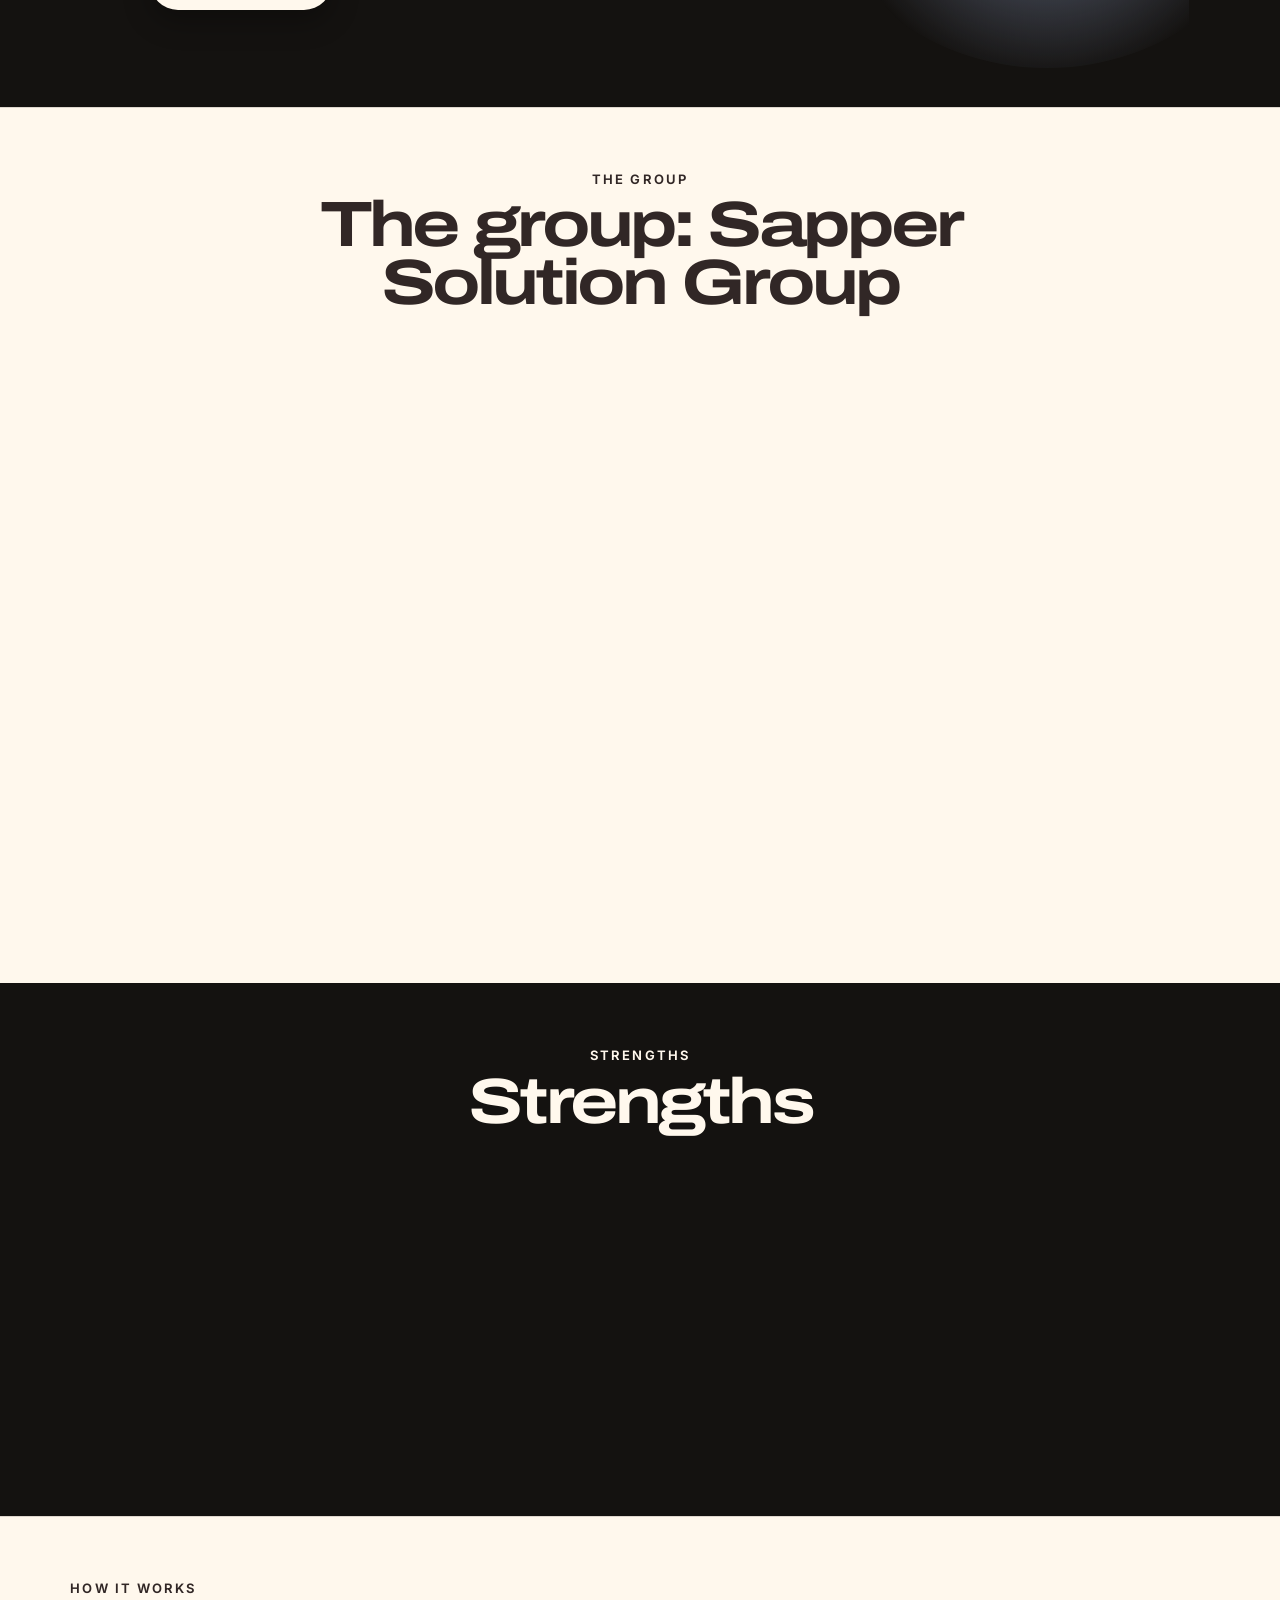
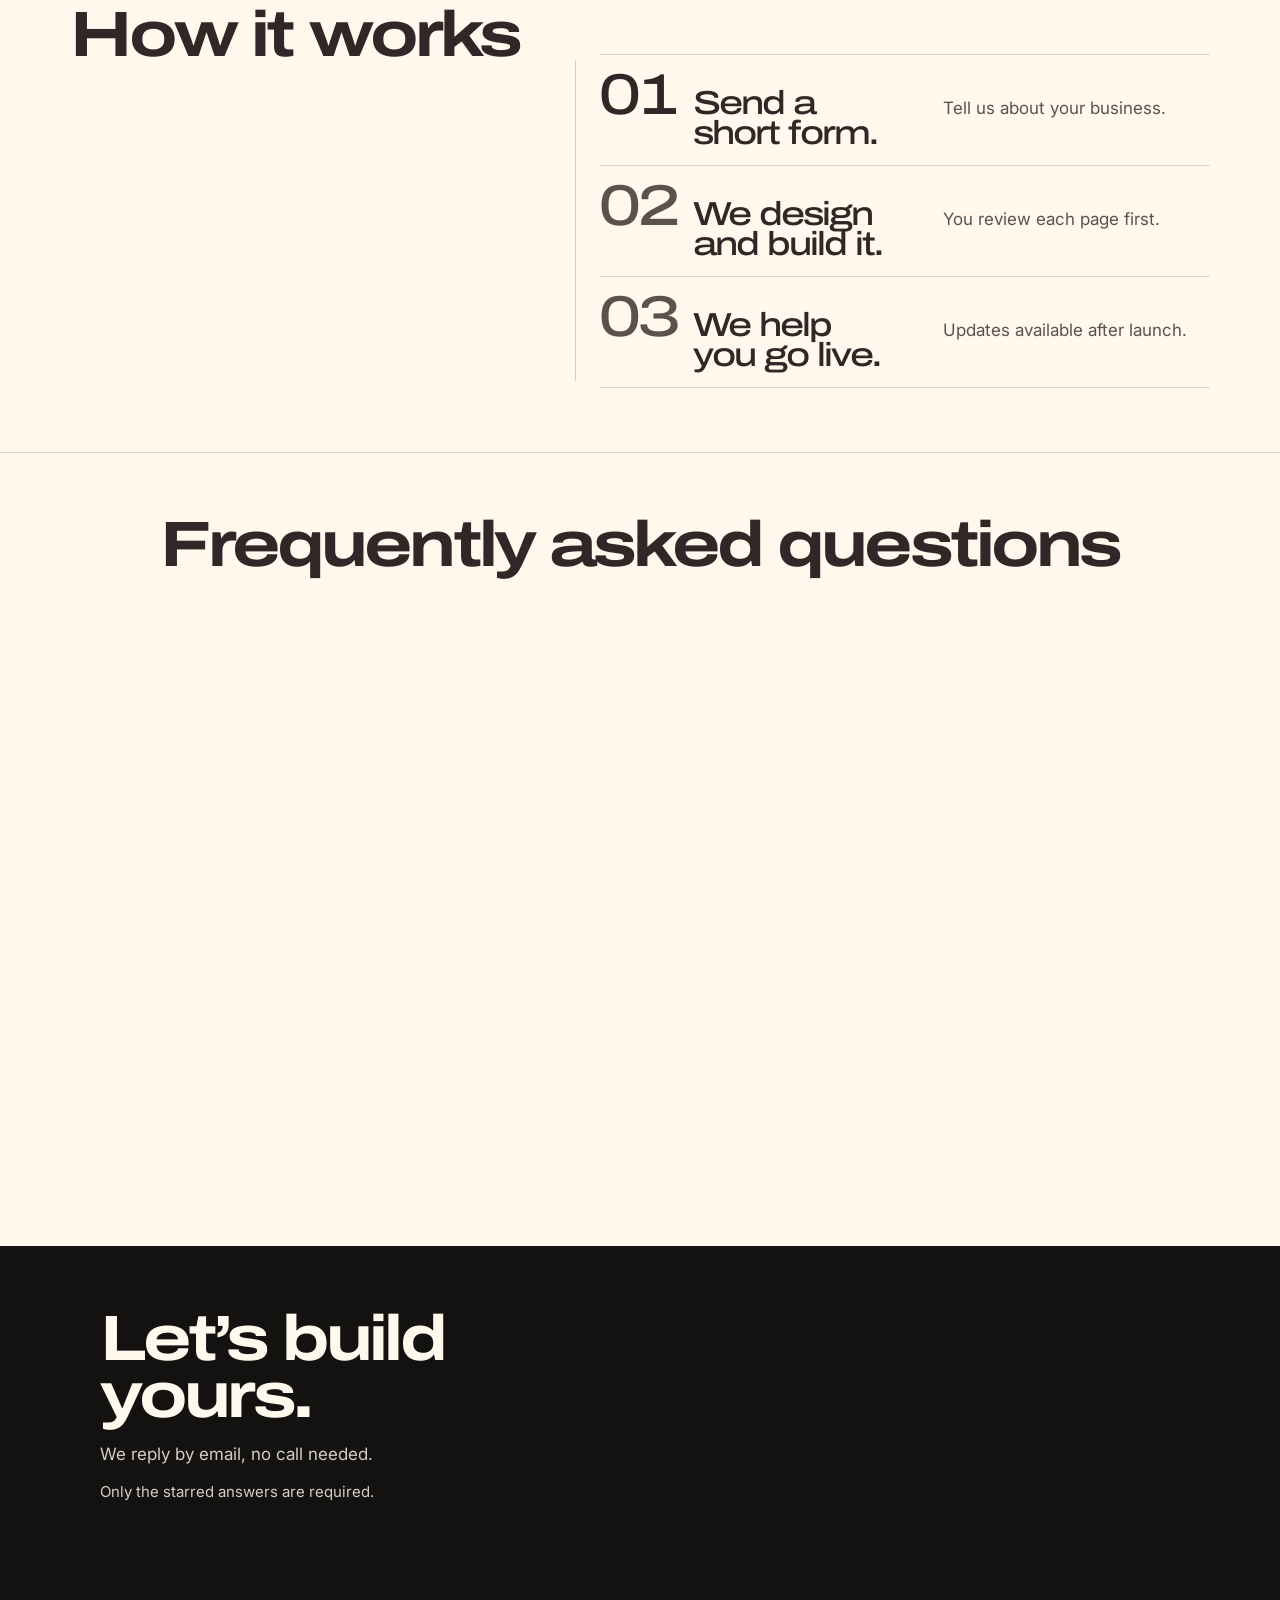
==== commit 0bfe88e2: "Add consent-gated Google tag (#44) * Load Google Analytics only after cookie consent (v=75).  The ta" ====
--- a/index.html
+++ b/index.html
@@ -3,7 +3,7 @@
 <head>
 <meta charset="utf-8">
 <meta name="viewport" content="width=device-width, initial-scale=1">
-<meta http-equiv="Content-Security-Policy" content="default-src 'self'; script-src 'self' 'unsafe-inline' https://www.clarity.ms https://*.clarity.ms; style-src 'self'; font-src 'self' data:; img-src 'self' data: https://*.clarity.ms https://www.clarity.ms https://c.bing.com; connect-src 'self' https://*.clarity.ms https://www.clarity.ms https://formsubmit.co; form-action https://formsubmit.co; base-uri 'self'; object-src 'none'">
+<meta http-equiv="Content-Security-Policy" content="default-src 'self'; script-src 'self' 'unsafe-inline' https://www.clarity.ms https://*.clarity.ms https://www.googletagmanager.com https://*.googletagmanager.com; style-src 'self'; font-src 'self' data:; img-src 'self' data: https://*.clarity.ms https://www.clarity.ms https://c.bing.com https://www.google-analytics.com https://*.google-analytics.com https://www.googletagmanager.com https://*.googletagmanager.com; connect-src 'self' https://*.clarity.ms https://www.clarity.ms https://formsubmit.co https://www.googletagmanager.com https://*.googletagmanager.com https://www.google-analytics.com https://*.google-analytics.com https://www.analytics.google.com https://*.analytics.google.com; form-action https://formsubmit.co; base-uri 'self'; object-src 'none'">
 <meta name="referrer" content="strict-origin-when-cross-origin">
 <title>Websites for Small Businesses | Sapper Websites</title>
 <meta name="description" content="We design and build clear, mobile-friendly websites for small businesses, and help with domain, hosting, forms and updates. Send a short form to get started.">
@@ -42,7 +42,7 @@
 {"@type":"Question","name":"Will my website work on phones?","acceptedAnswer":{"@type":"Answer","text":"Yes. Every page is checked on a phone first, and the site works on tablets and desktops too."}},
 {"@type":"Question","name":"Can you redo my old website?","acceptedAnswer":{"@type":"Answer","text":"Yes. Add your current site or domain to the form, and we’ll tell you what we’d build in its place."}},
 {"@type":"Question","name":"Do I need to write the text myself?","acceptedAnswer":{"@type":"Answer","text":"No. You tell us about your business, and we write and build the site by hand. Send us your own photos if you have them."}},
-{"@type":"Question","name":"Will my site show up on Google?","acceptedAnswer":{"@type":"Answer","text":"We build every page so search engines can read it: clear headings, fast pages and a layout that works on phones. Nobody can guarantee a ranking, and we don’t."}},
+{"@type":"Question","name":"Will my site show up on Google?","acceptedAnswer":{"@type":"Answer","text":"We build every page so search engines and AI tools can read it: clear headings, fast pages and a layout that works on phones. Nobody can guarantee a ranking, and we don't."}},
 {"@type":"Question","name":"How do I get started? Do I have to get on a call?","acceptedAnswer":{"@type":"Answer","text":"Send the short form on this page. We reply by email, no call needed."}}
 ]}
 </script>
@@ -299,7 +299,7 @@
           </details>
           <details>
             <summary>Will my site show up on Google?</summary>
-            <p>We build every page so search engines can read it: clear headings, fast pages and a layout that works on phones. Nobody can guarantee a ranking, and we don’t.</p>
+            <p>We build every page so search engines and AI tools can read it: clear headings, fast pages and a layout that works on phones. Nobody can guarantee a ranking, and we don't.</p>
           </details>
           <details>
             <summary>How do I get started? Do I have to get on a call?</summary>
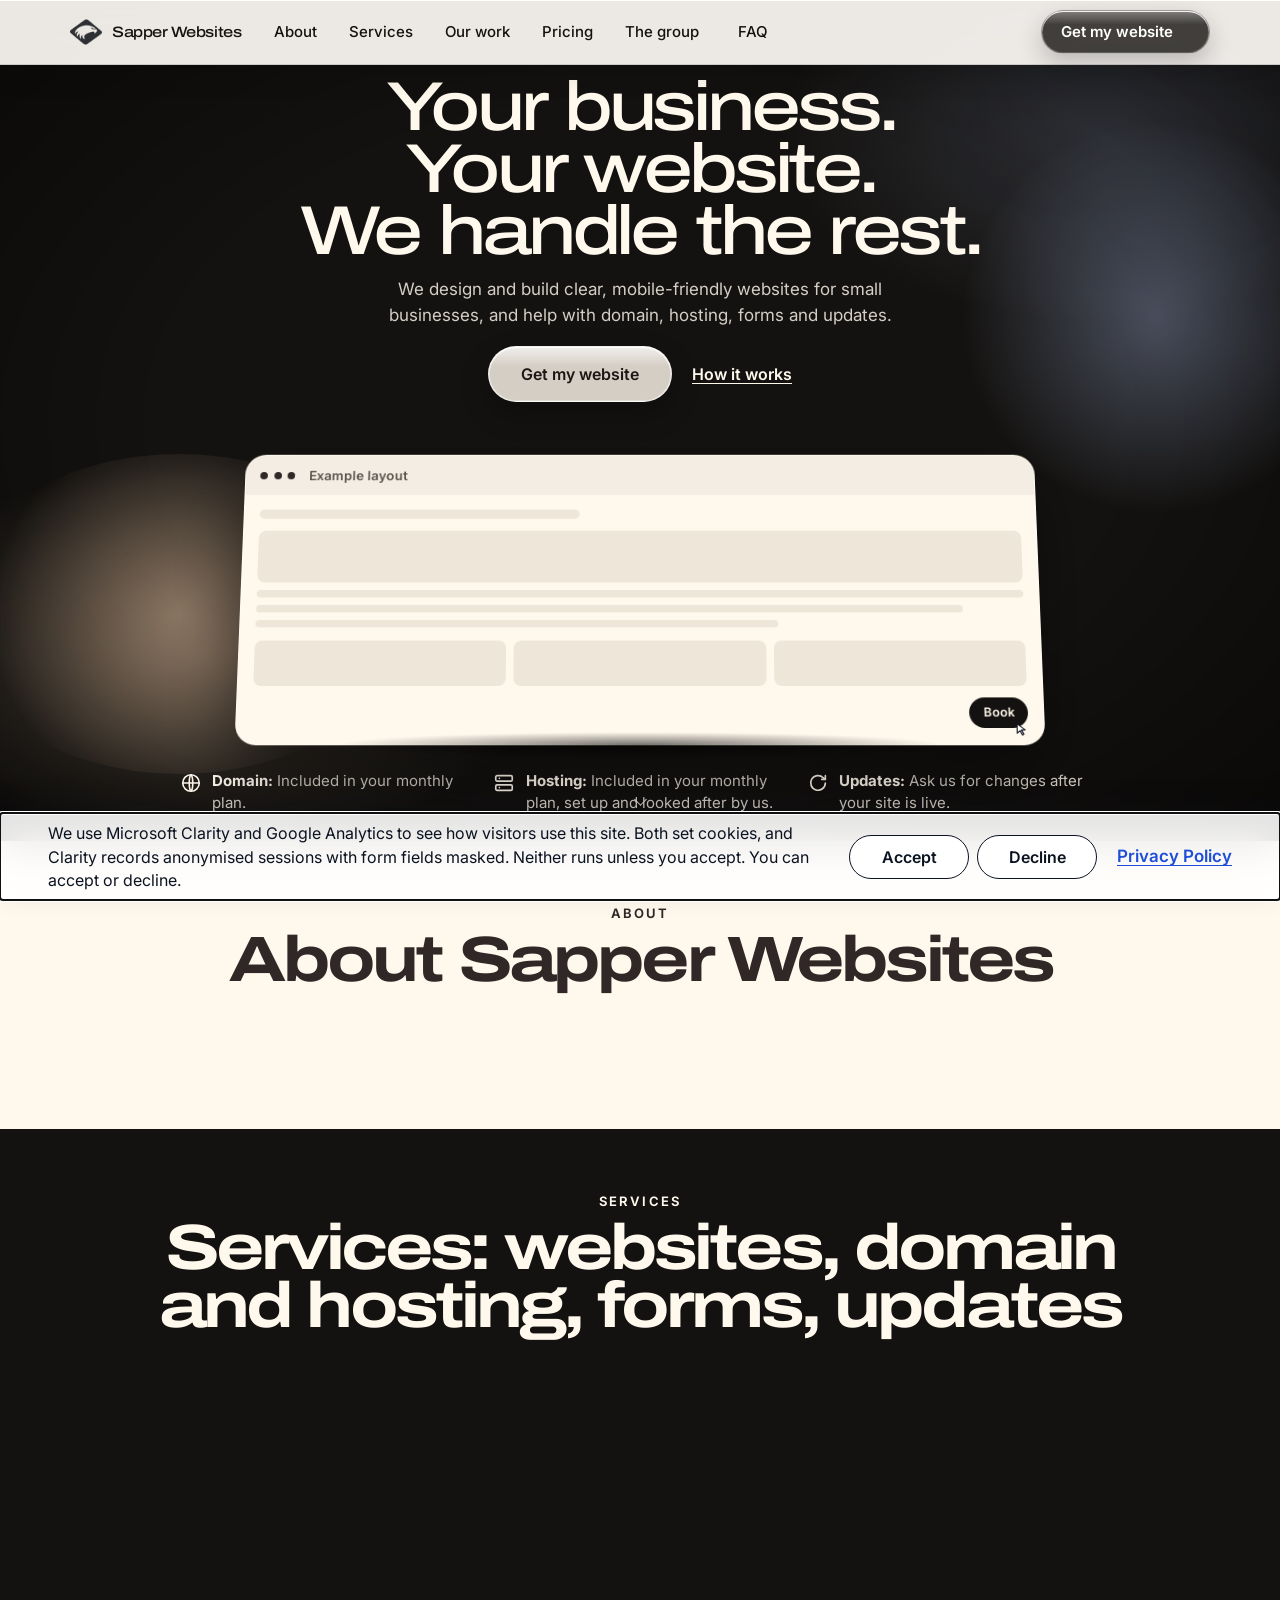
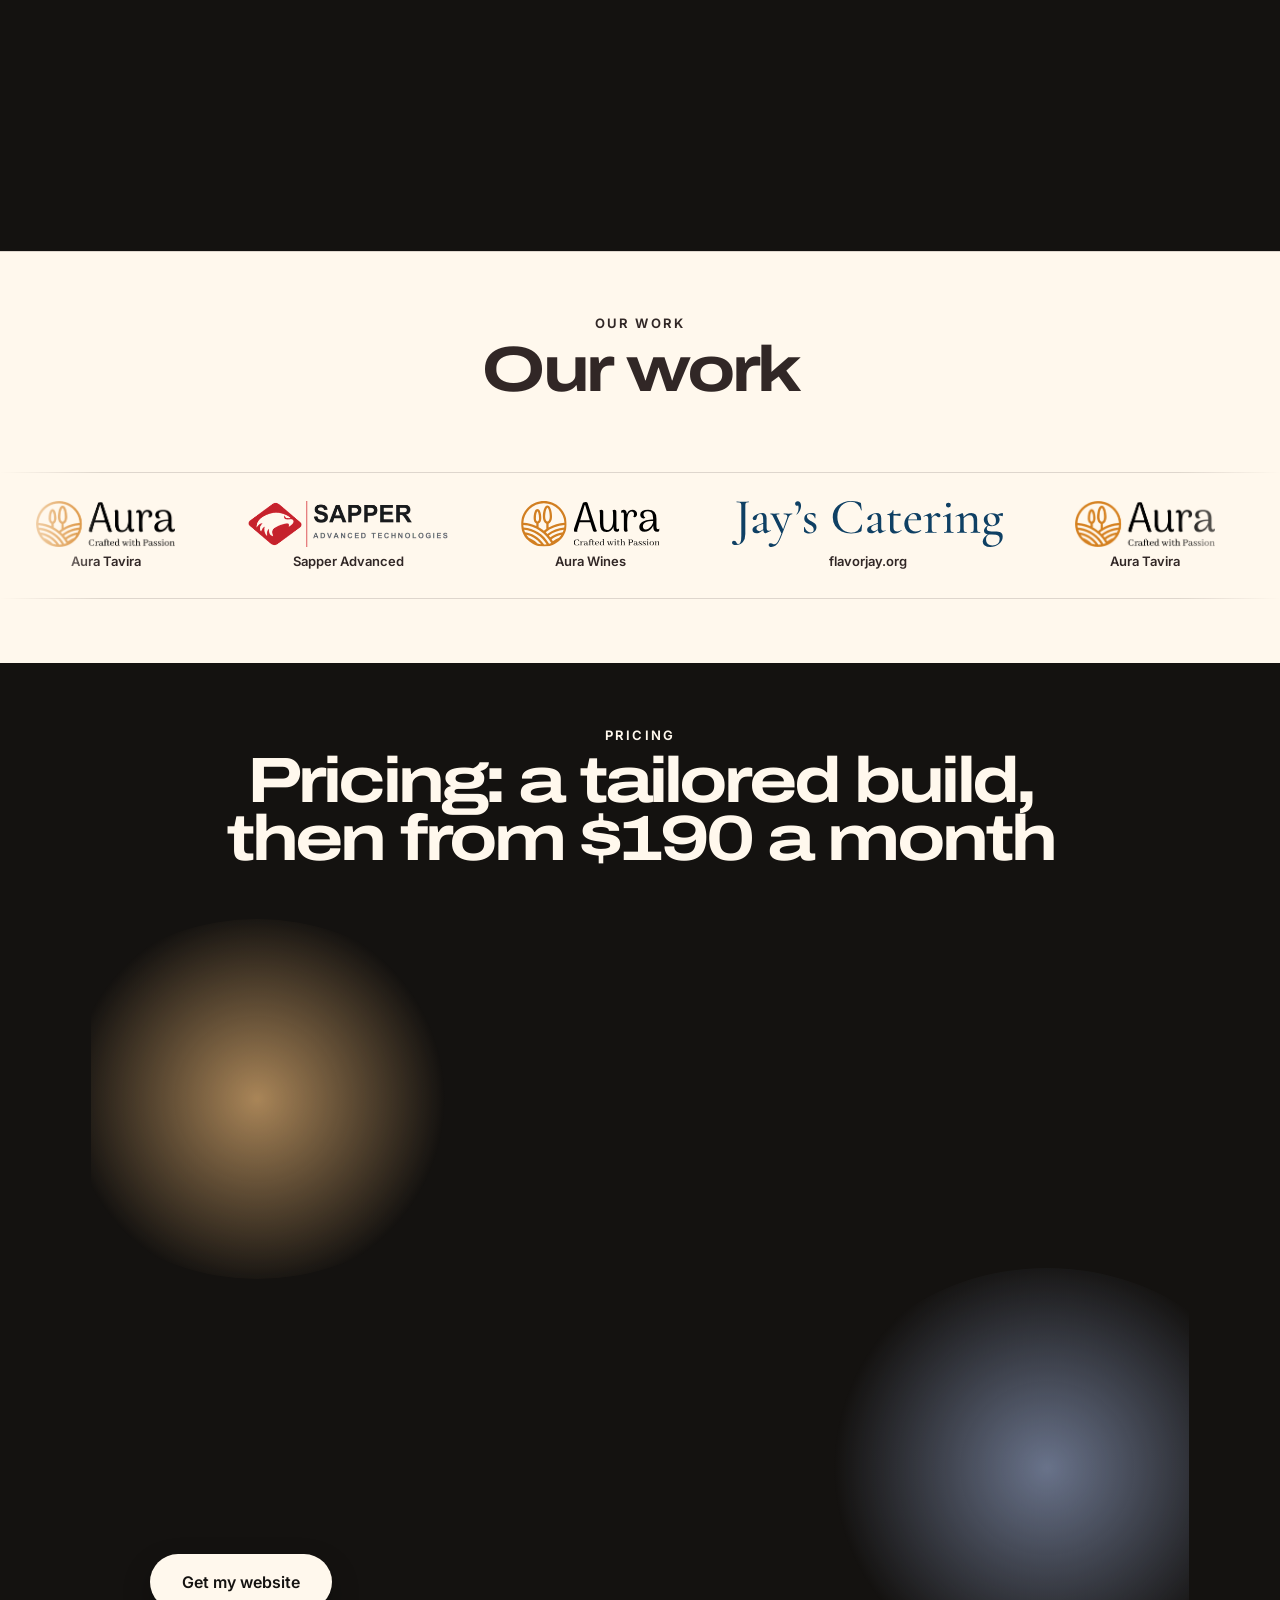
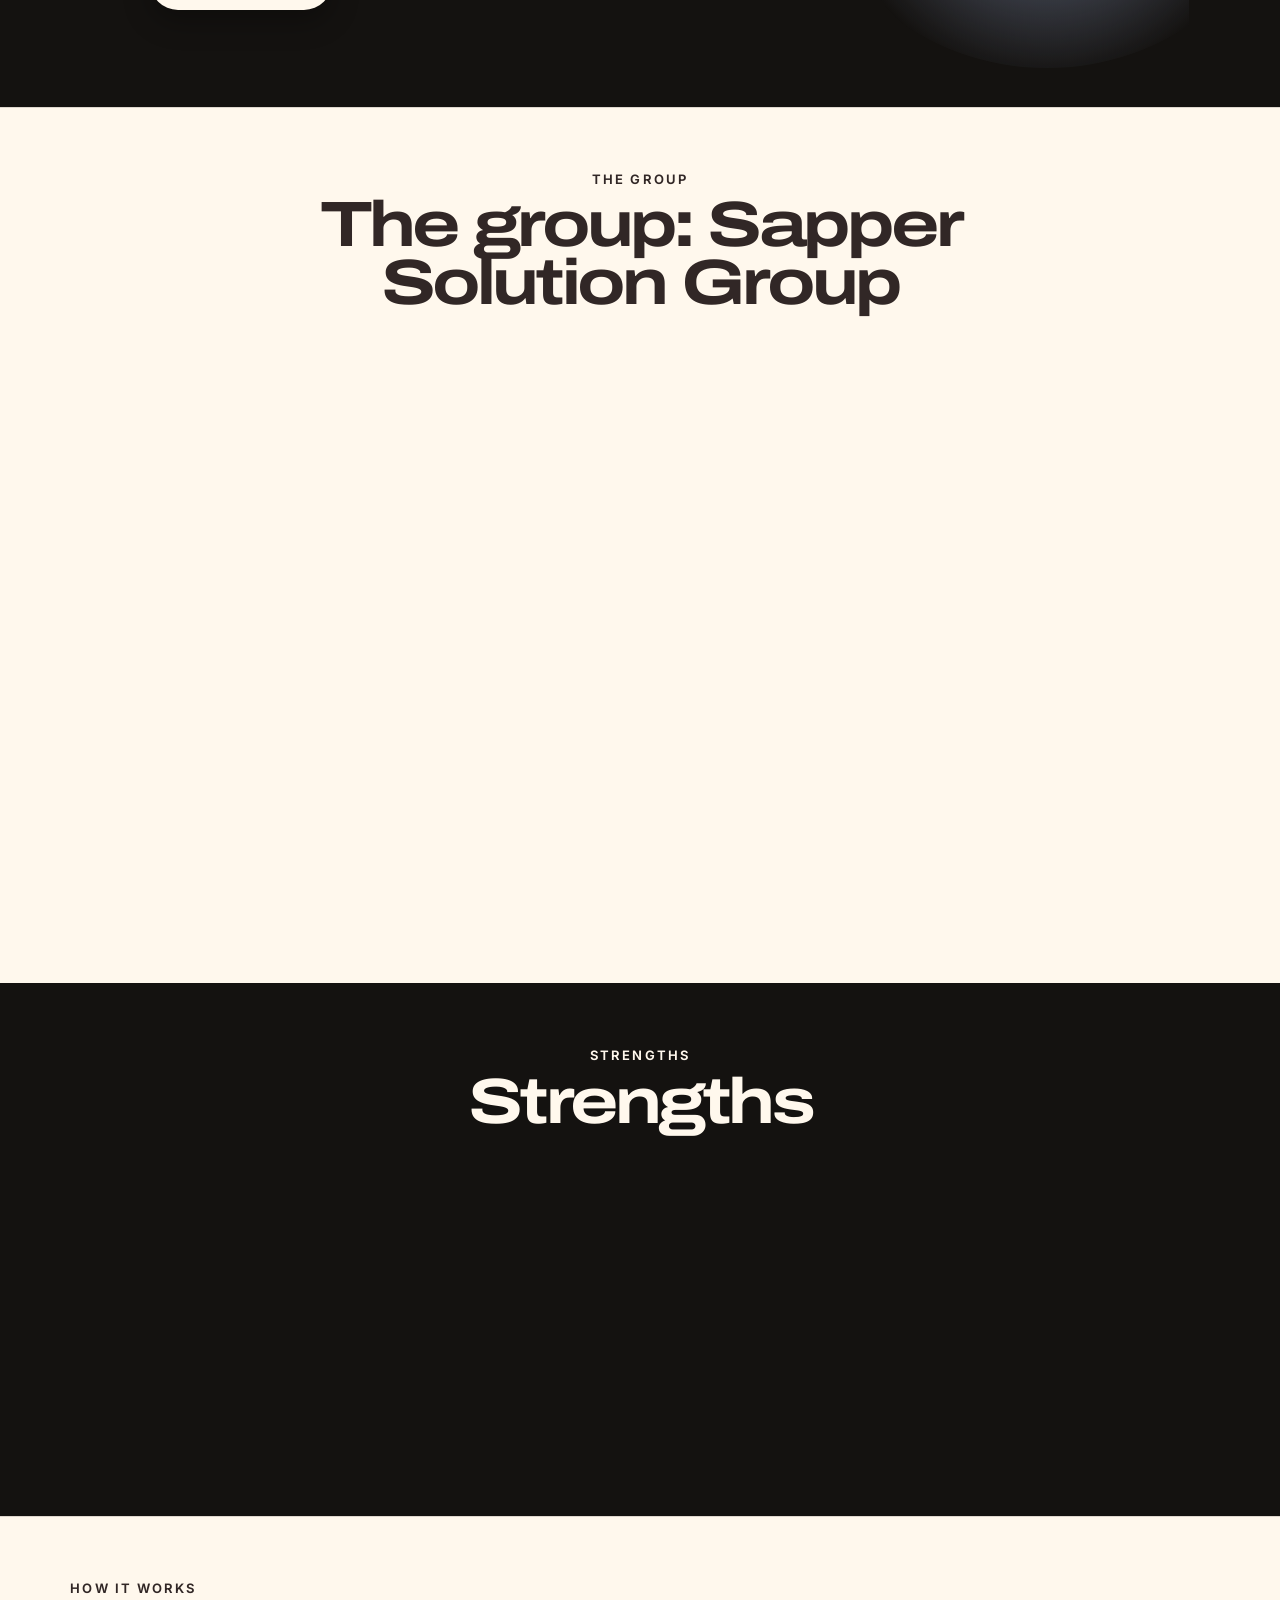
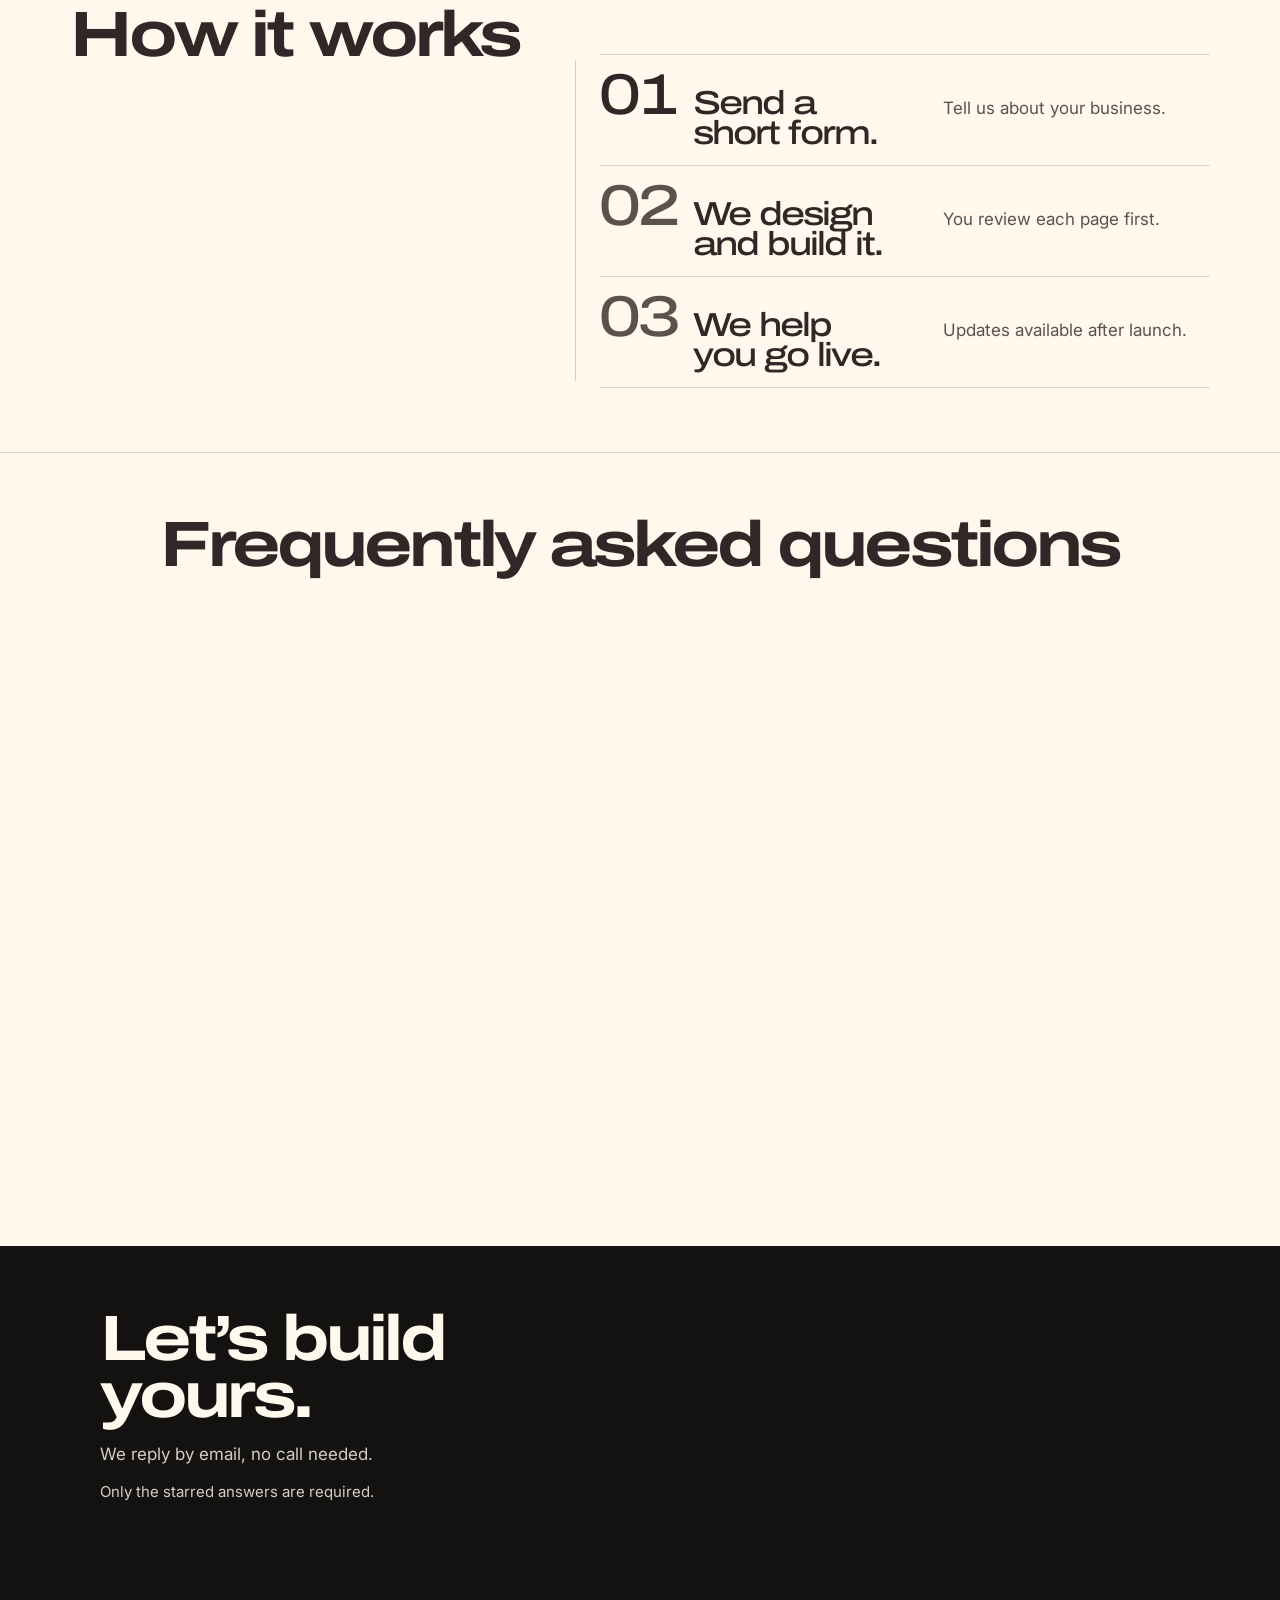
==== commit fe384c2a: "Merge 2ef12f34bedd804c999a8d74bafdcafb1ae0f159 into 4306b73b4aac550df49dd2665844e3d739a04b78" ====
--- a/index.html
+++ b/index.html
@@ -65,7 +65,7 @@
     <div class="hero-sweep" aria-hidden="true"><span></span></div>
     <div class="container hero-grid">
       <div class="hero-copy">
-        <h1><span>Your business.</span> <span>Your website.</span> <span class="accent">No hassle.</span></h1>
+        <h1><span>Your business.</span> <span>Your website.</span> <span class="accent">We handle the rest.</span></h1>
         <p class="hero-sub">We design and build clear, mobile-friendly websites for small businesses, and help with domain, hosting, forms and updates.</p>
         <div class="hero-actions">
           <a class="btn btn-primary btn-lg hero-cta" href="#start">Get my website</a>
